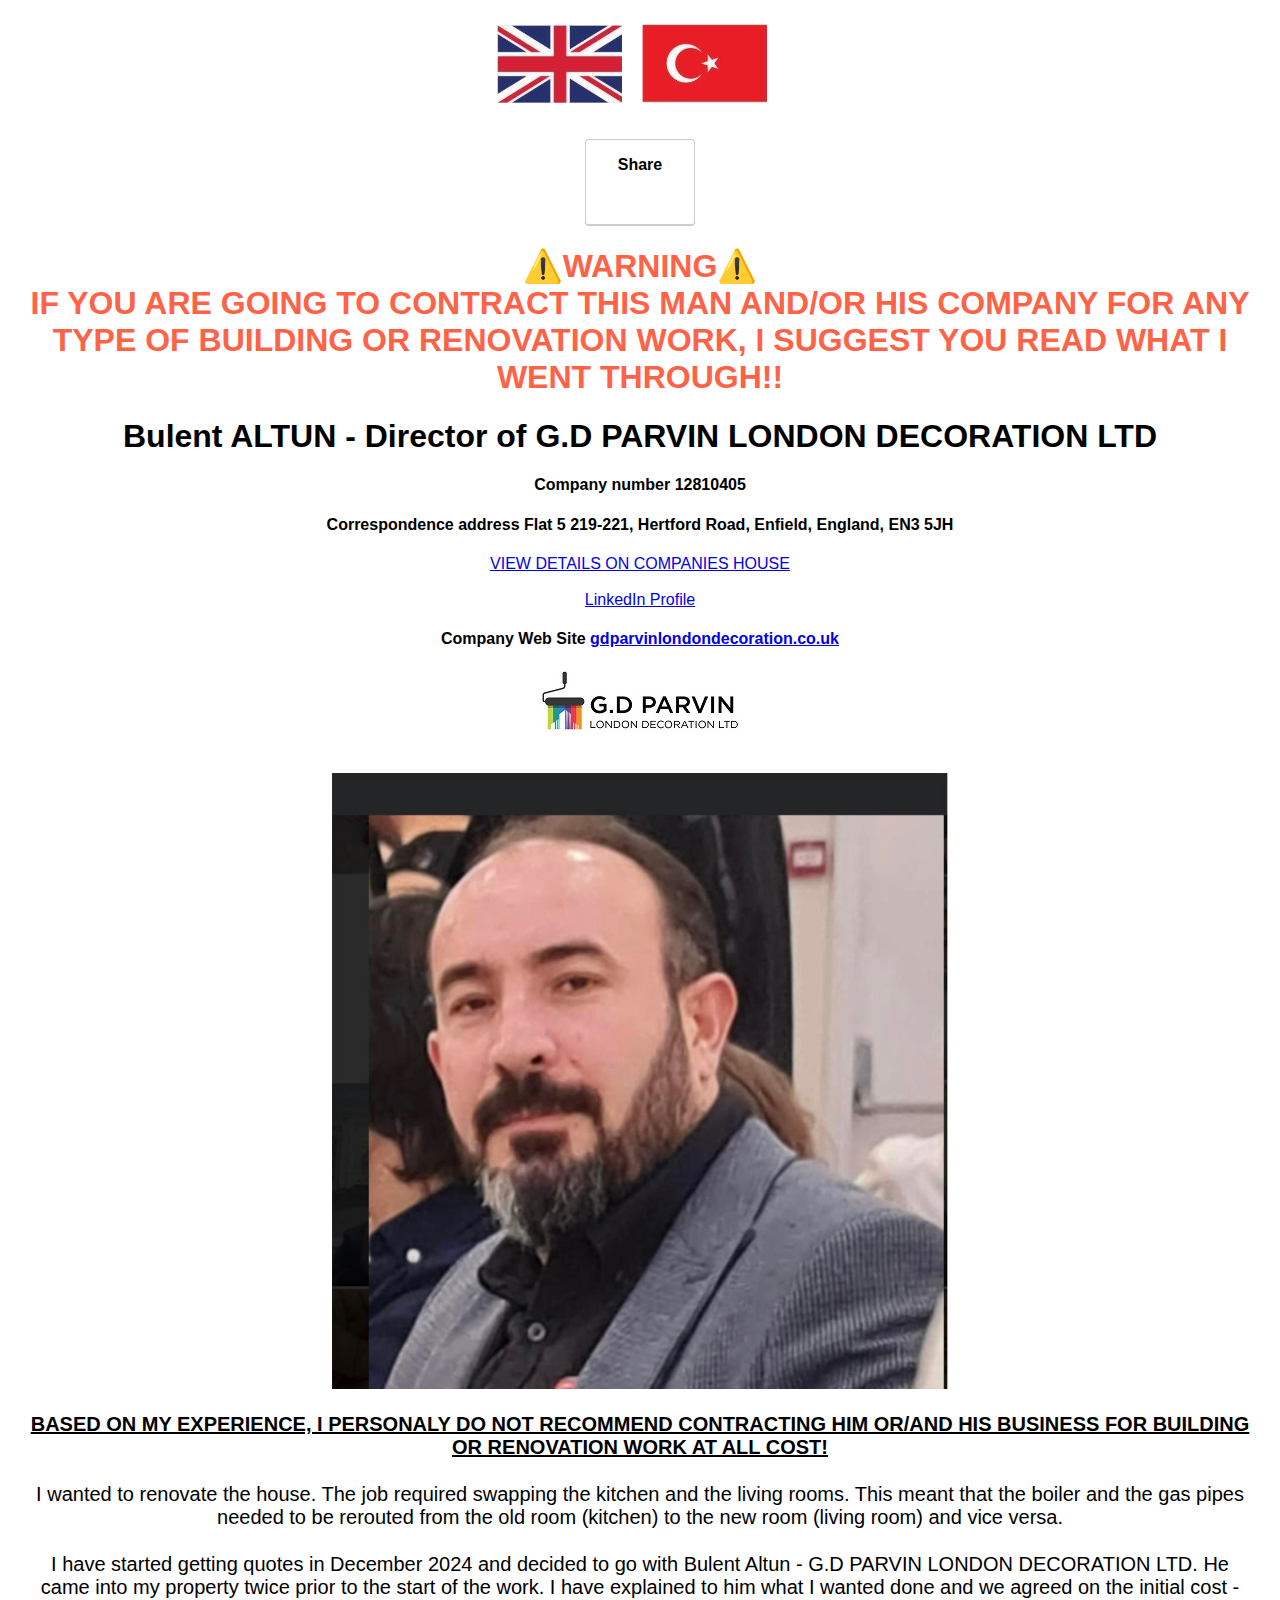
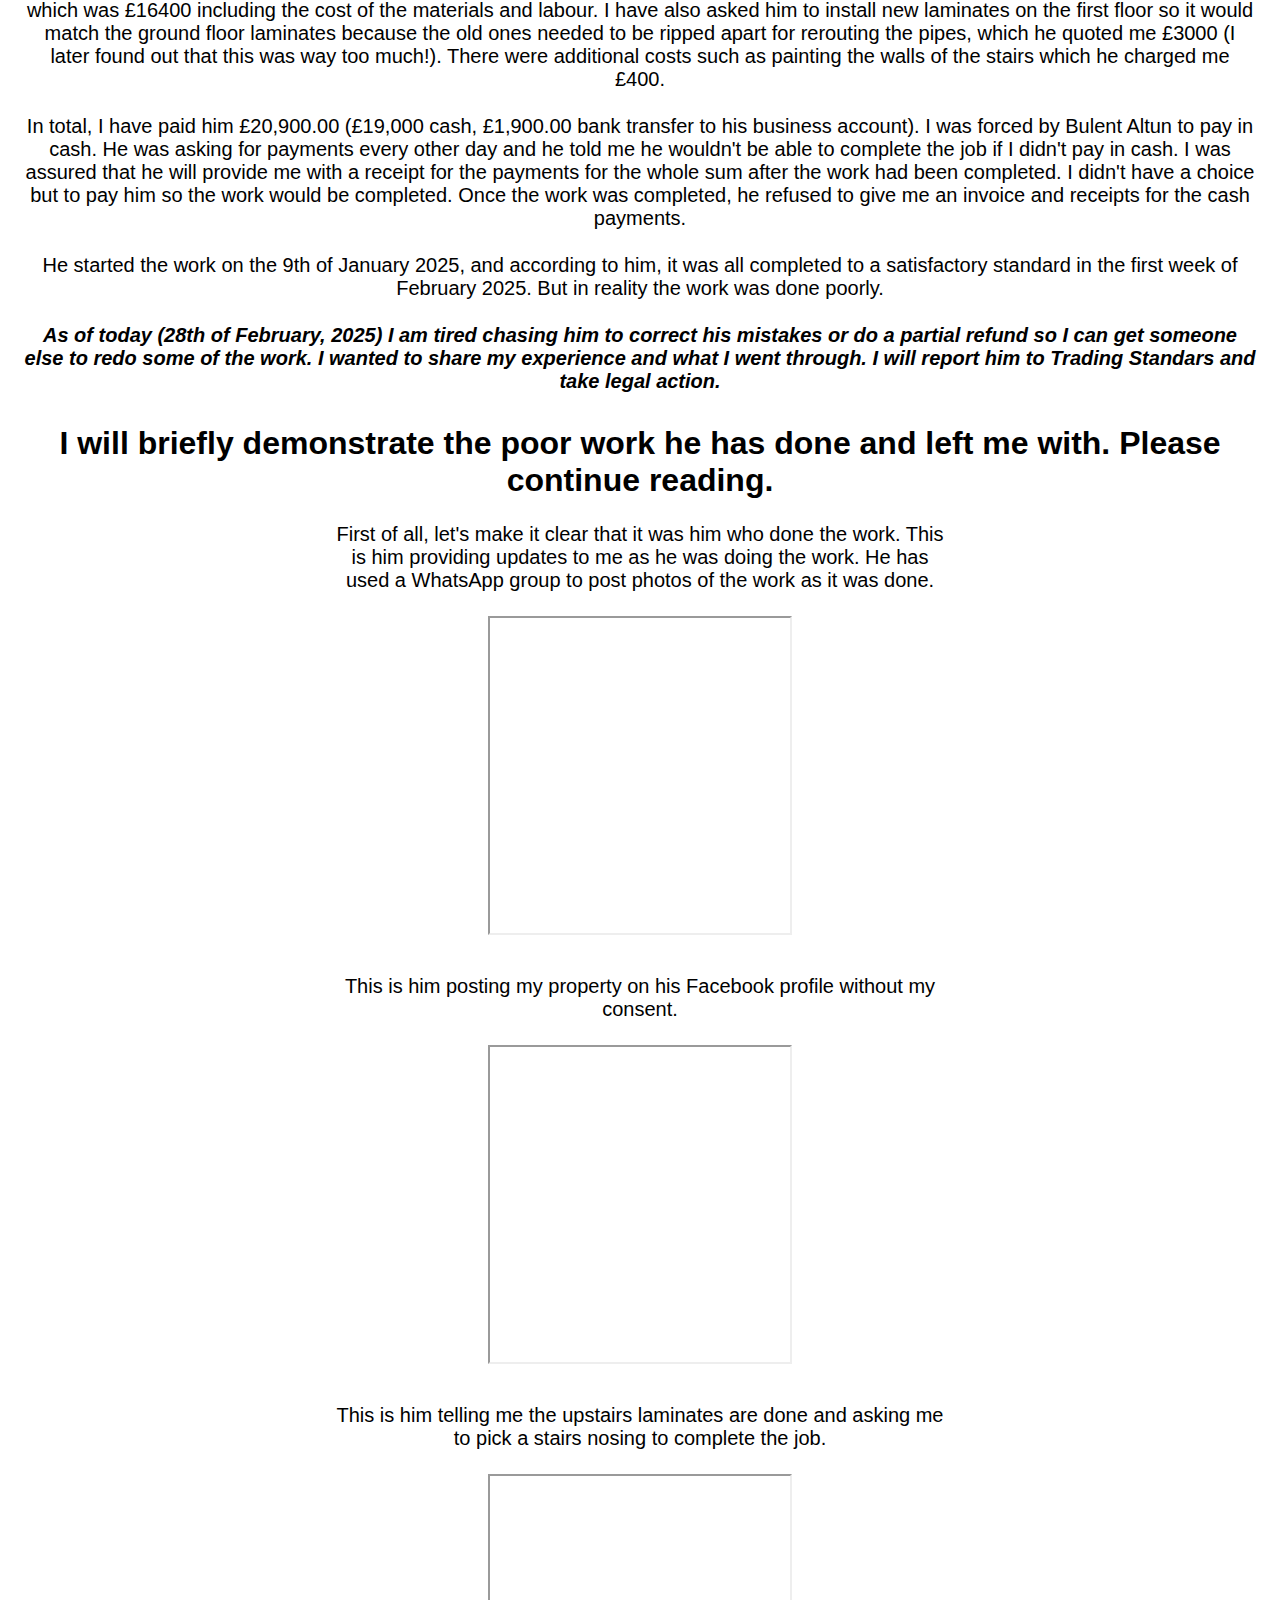
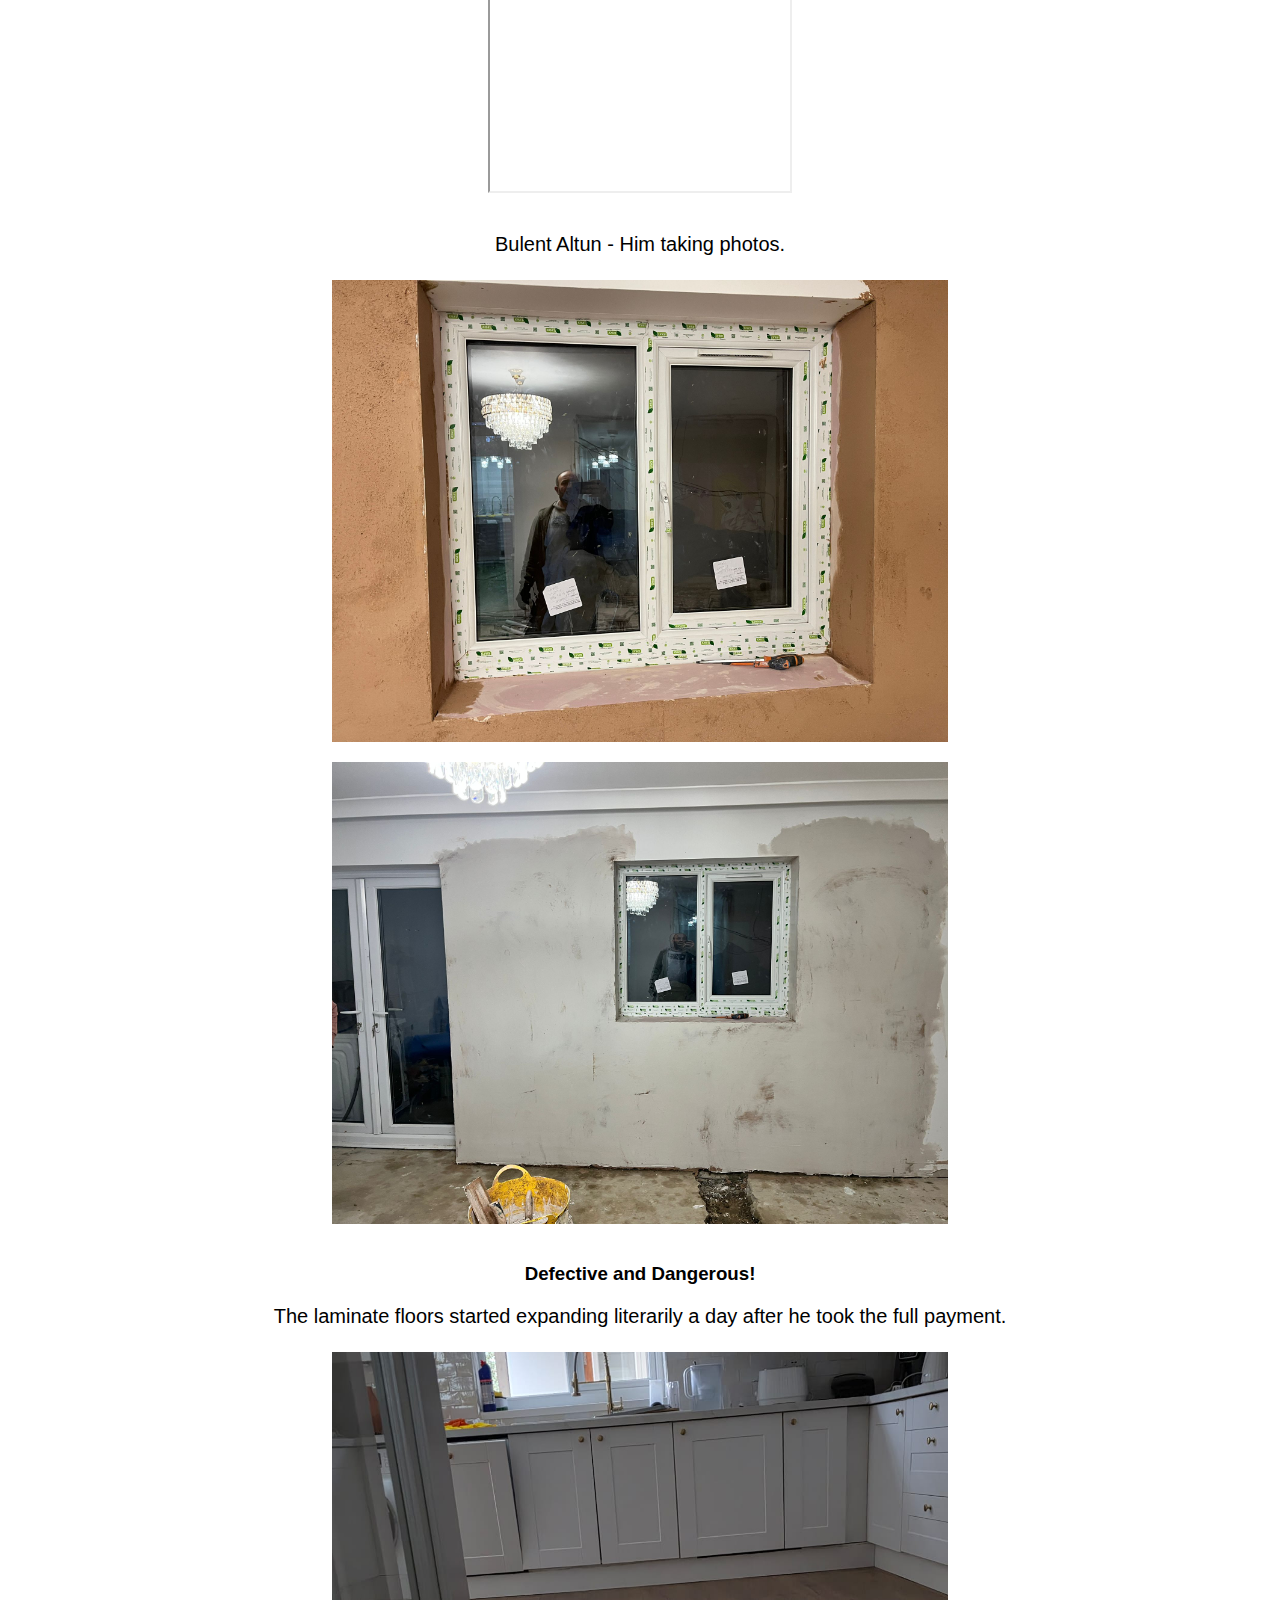
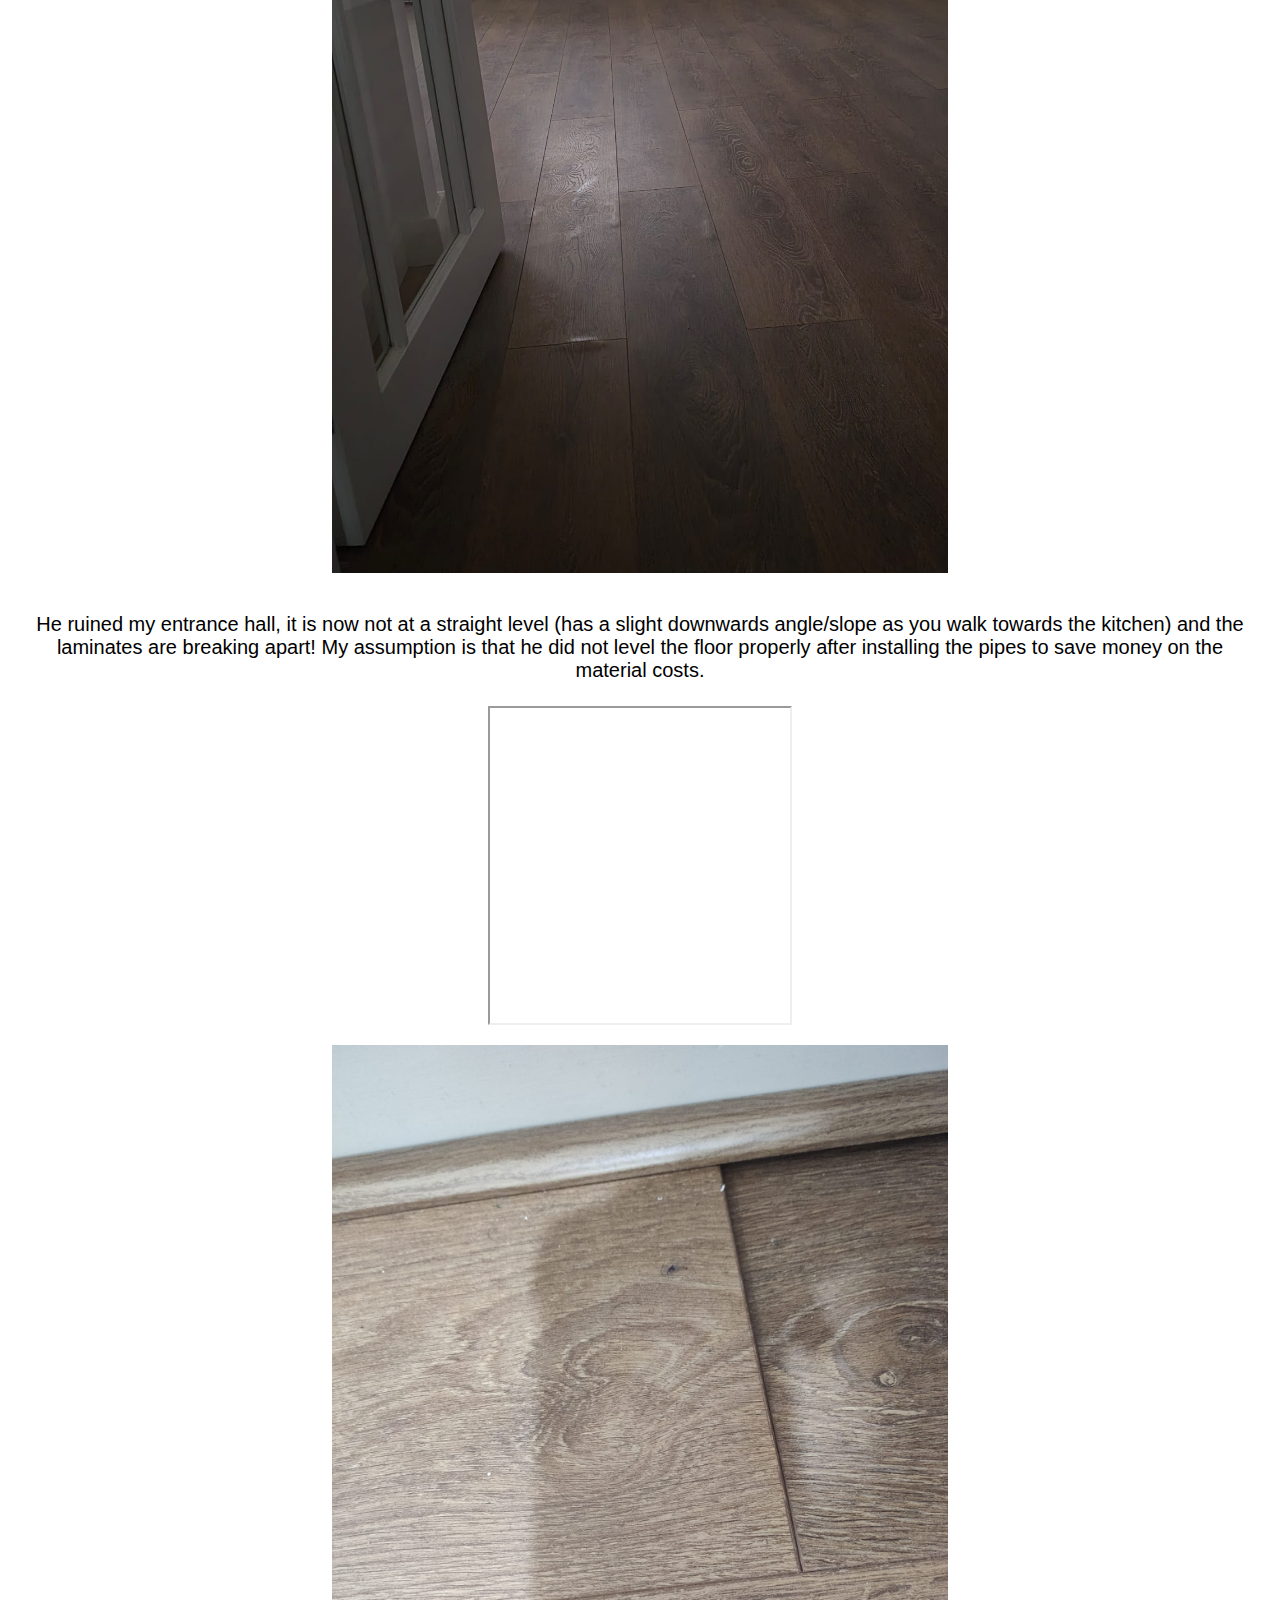
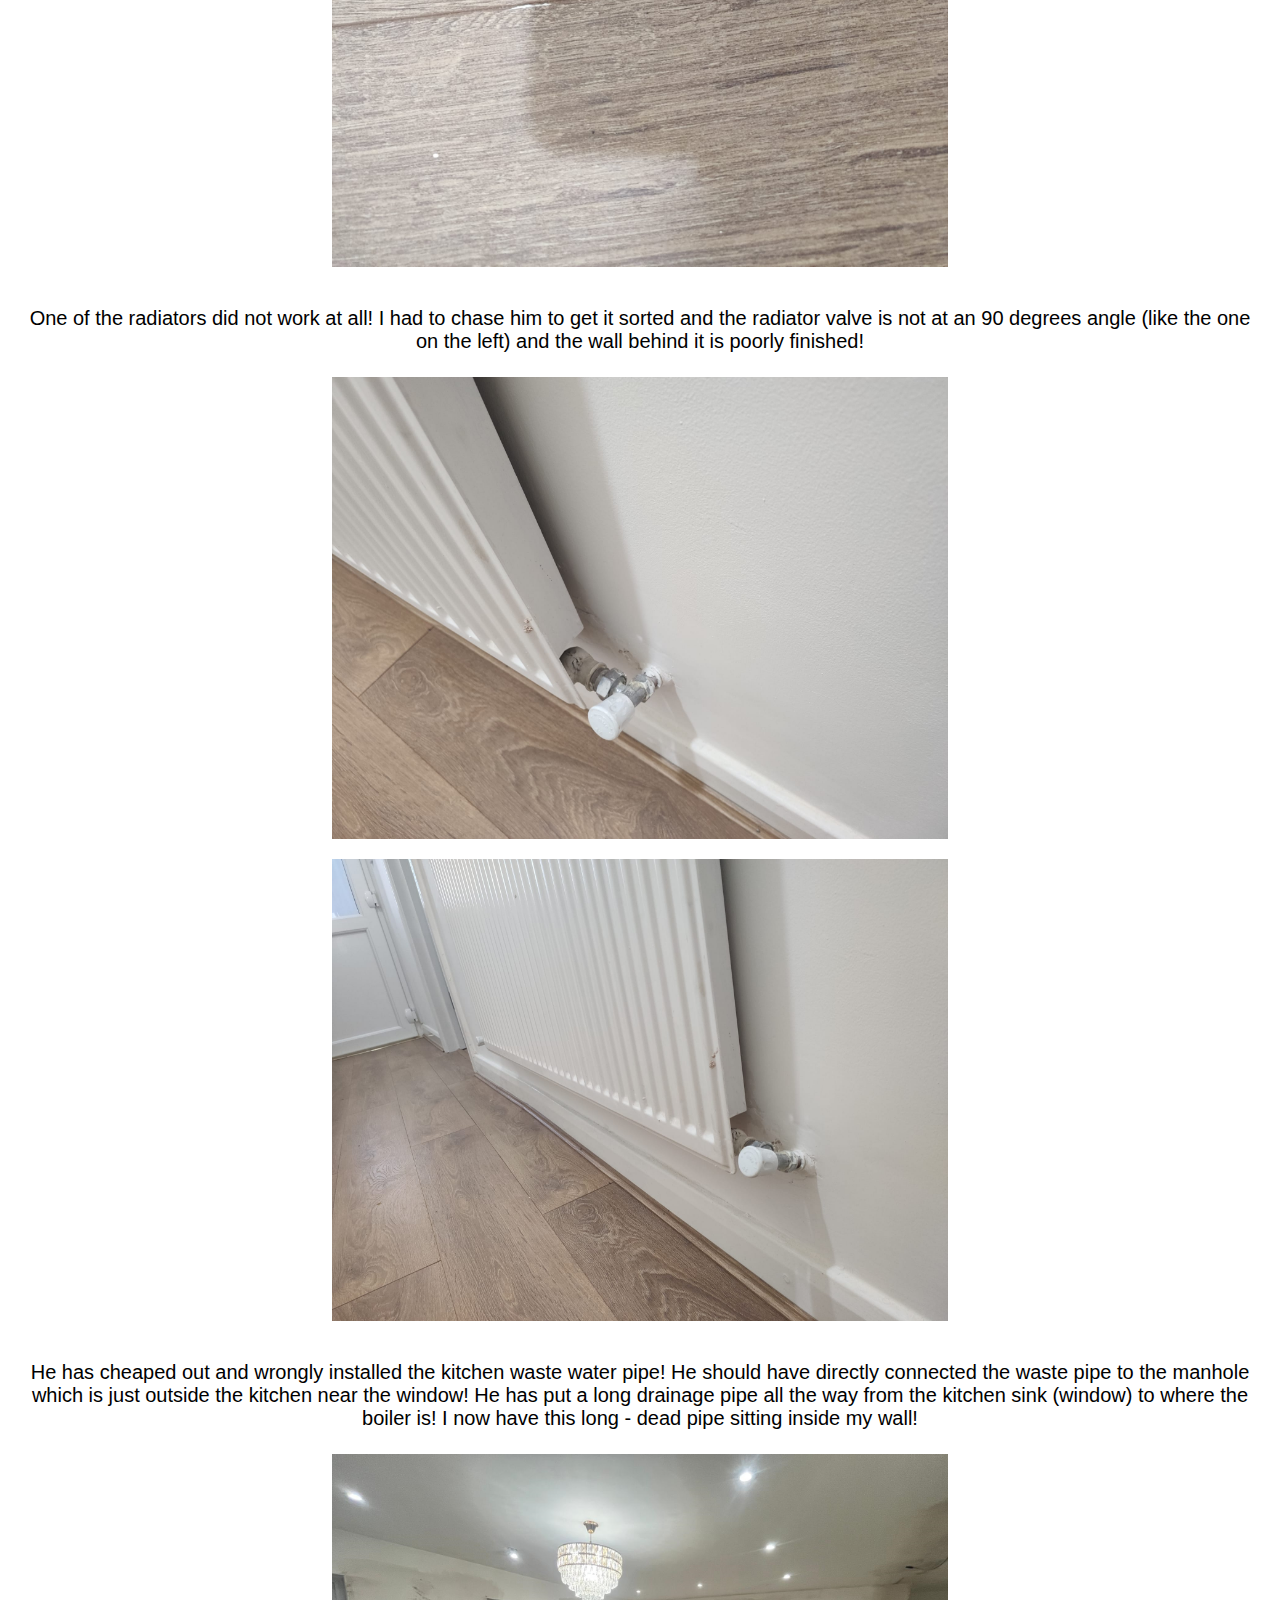
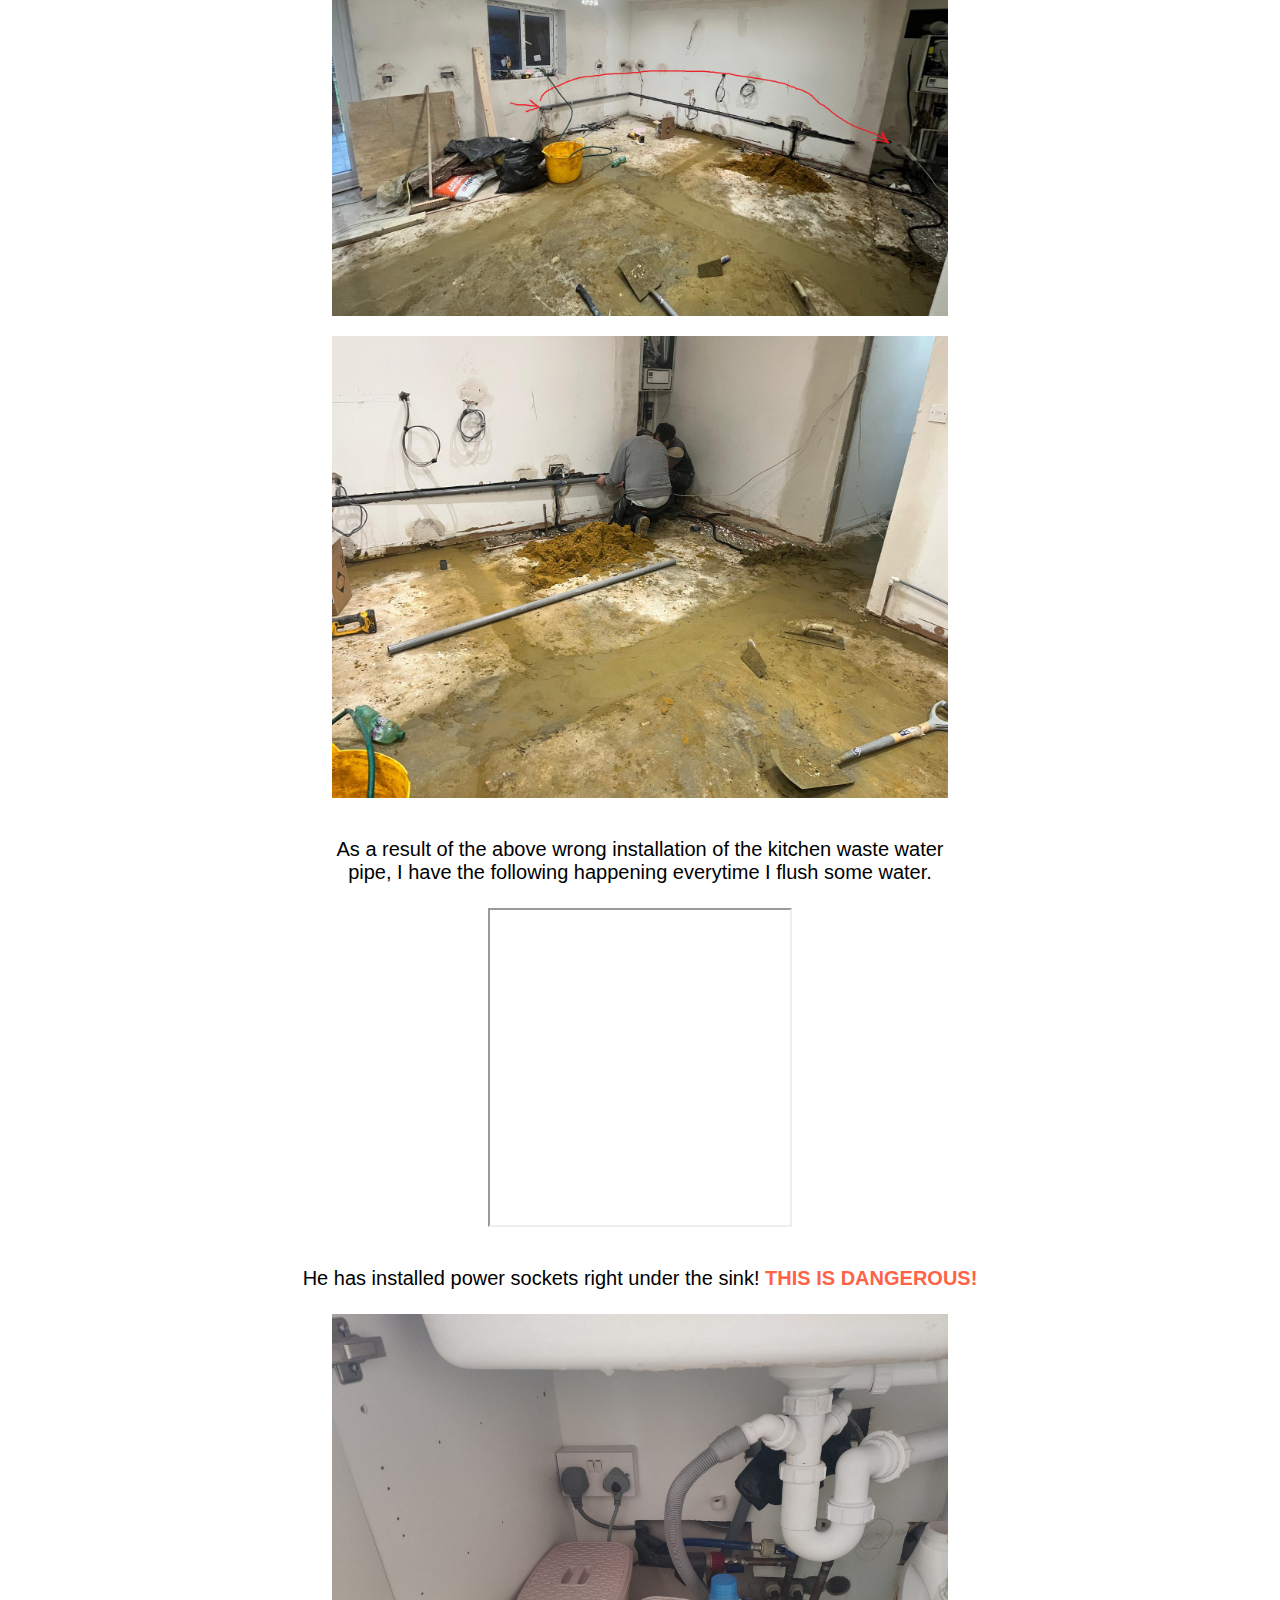
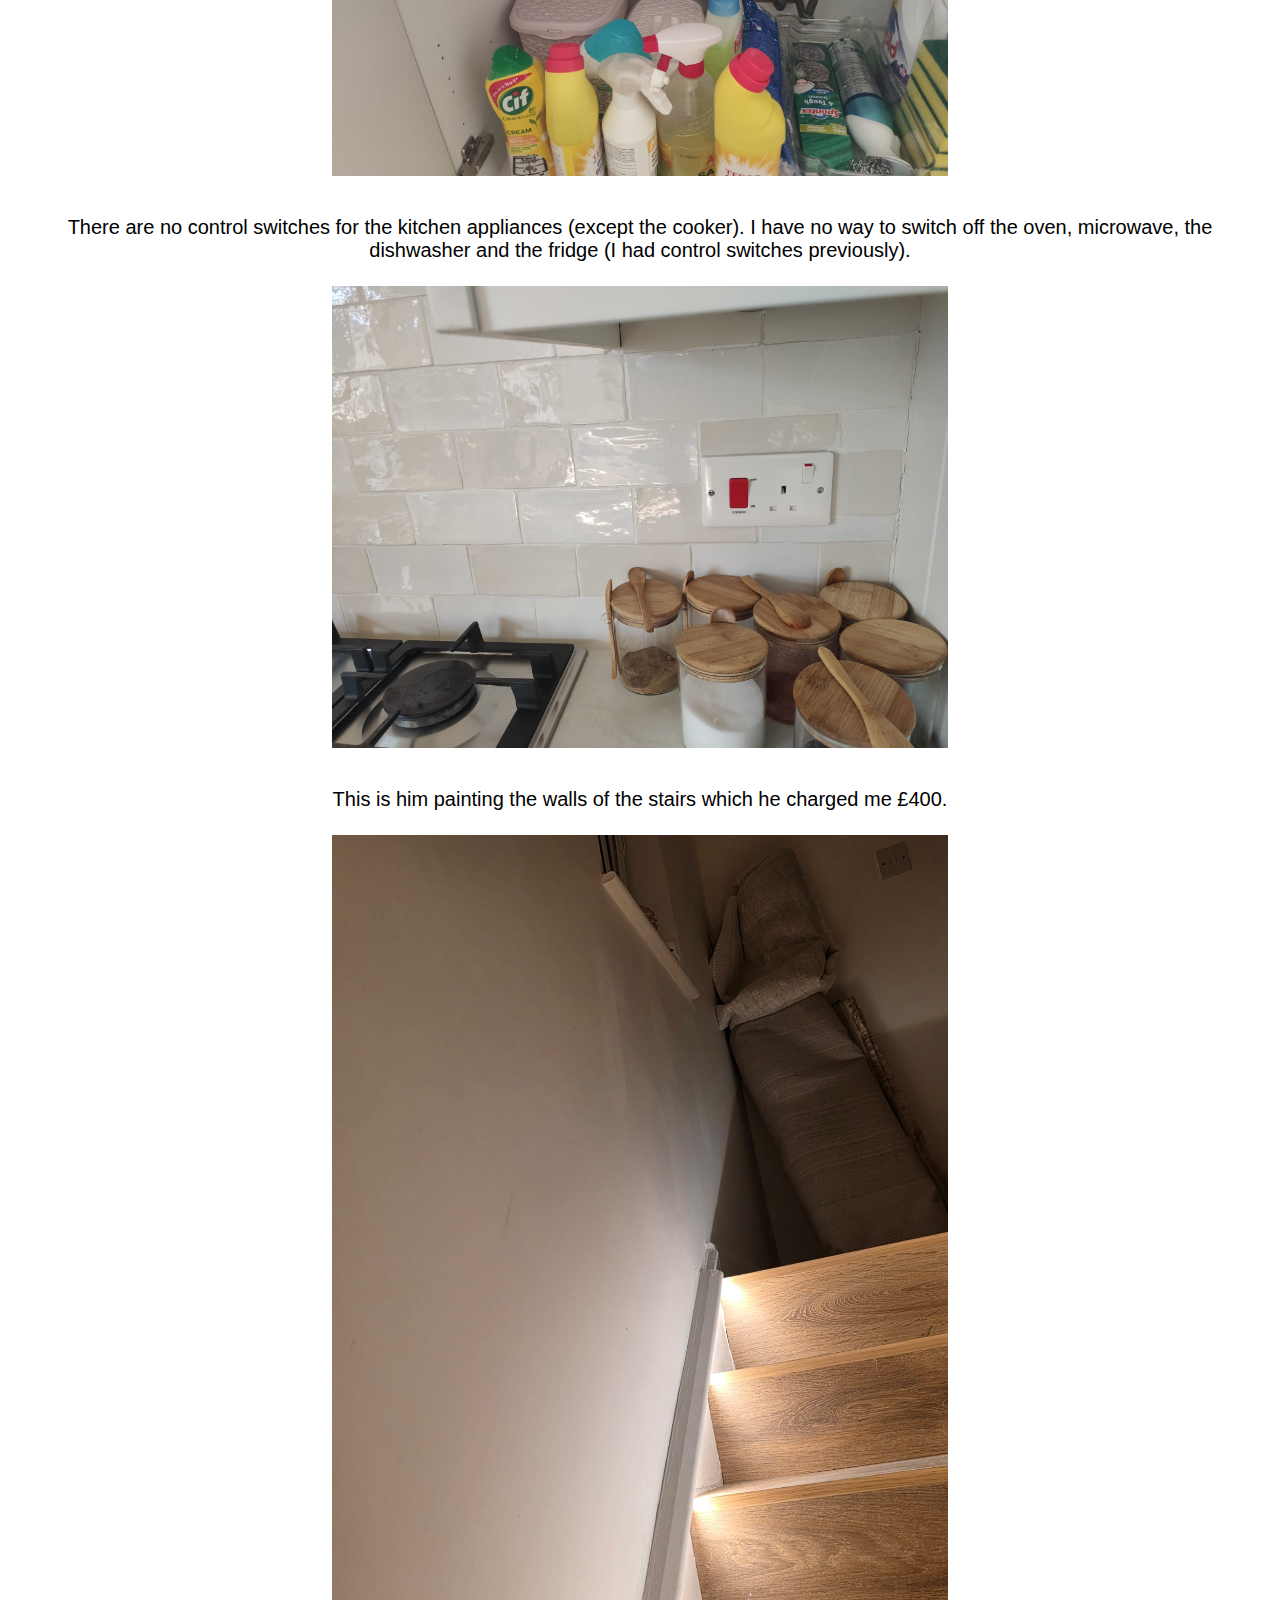
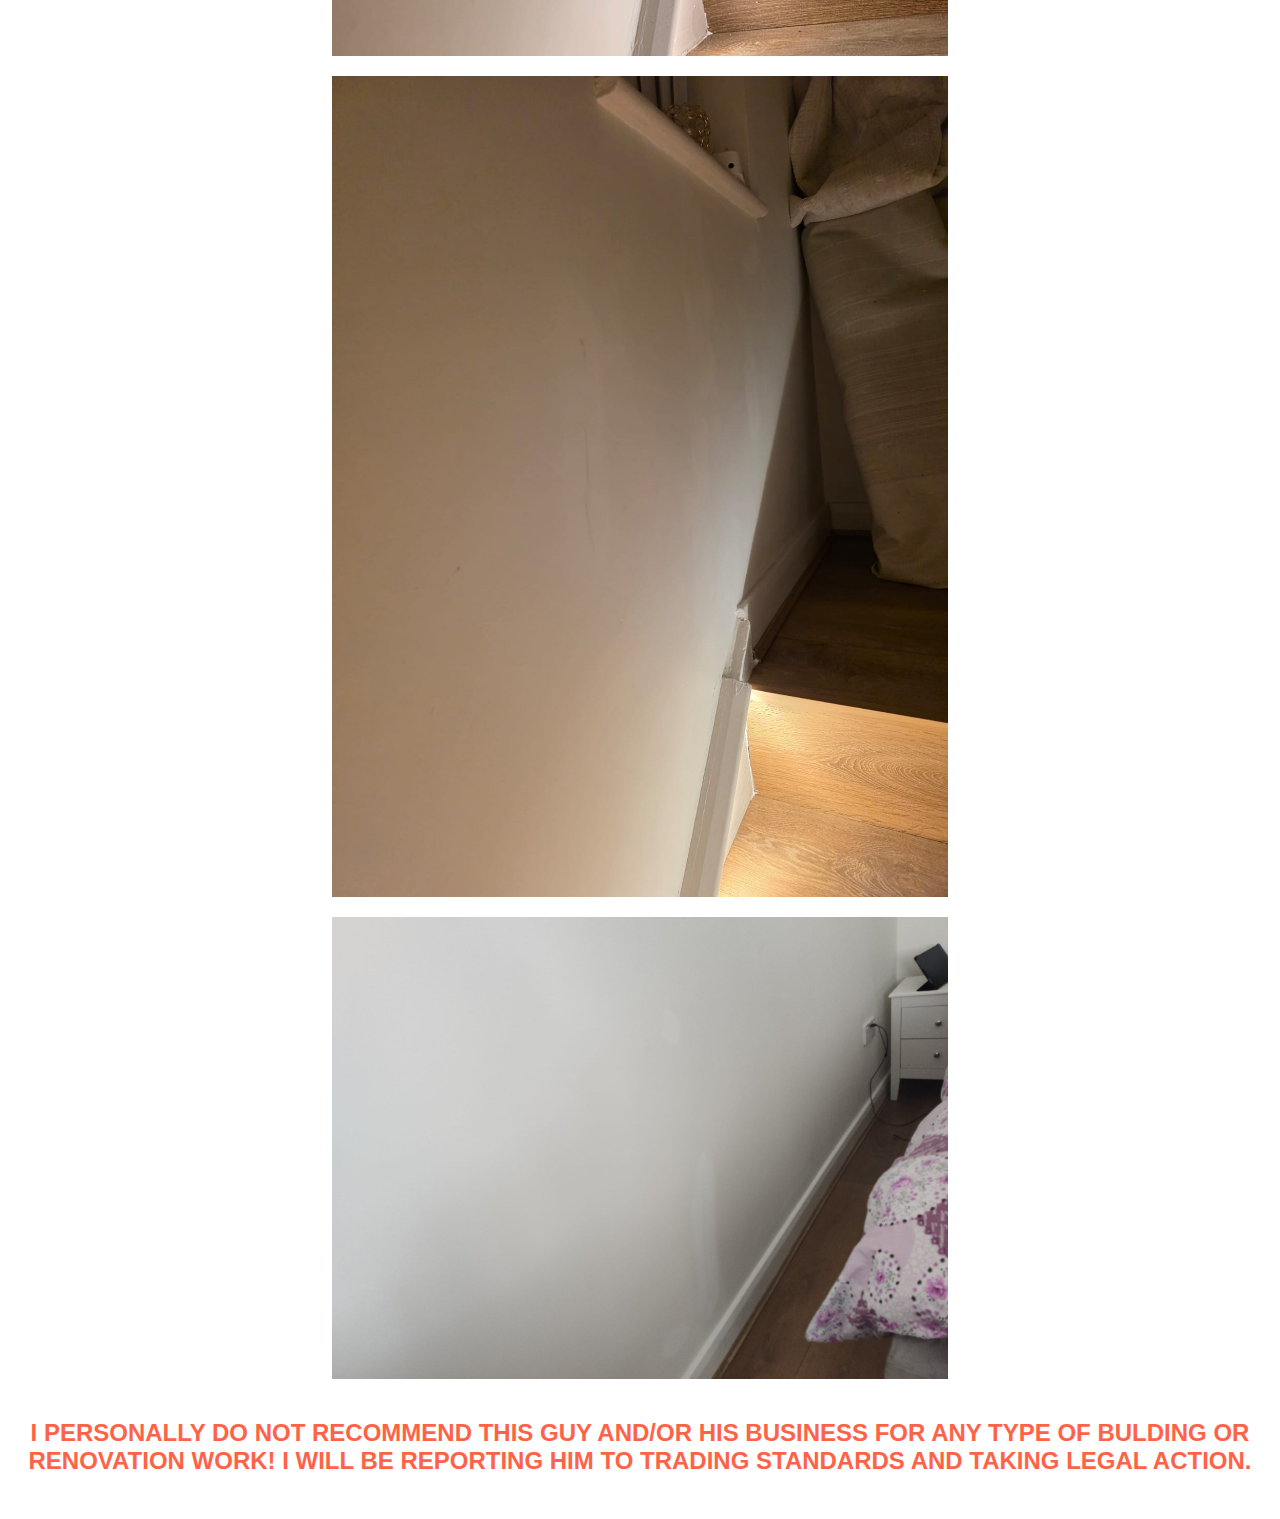
==== index.html @ 169b945a "''" ====
<!DOCTYPE html>
<html lang="en">
  <head>
    <meta charset="UTF-8">
    <meta name="viewport" content="width=device-width, initial-scale=1.0"/>
    <meta http-equiv="X-UA-Compatible" content="ie=edge">
    <title>Bulent ALTUN - G.D PARVIN LONDON DECORATION LTD - Ingiltere - London - United Kingdom</title>
    <link rel="stylesheet" href="/css/style.css">
    
    <!-- Favicons -->
    <link rel="apple-touch-icon" sizes="180x180" href="/apple-touch-icon.png">
    <link rel="icon" type="image/png" sizes="32x32" href="/favicon-32x32.png">
    <link rel="icon" type="image/png" sizes="16x16" href="/favicon-16x16.png">
    <link rel="manifest" href="/site.webmanifest">

    <!-- OG Tags -->
    <meta property="og:title" content="Bülent Altun - Director of GD PARVIN LONDON DECORATION" />
    <meta property="og:image" content="http://www.bulentaltun.com/images/og-image.jpg" />
    <meta property="og:description" content="This company is NOT recommended. Please read to find out about my experience working with Bülent Altun for a house renovation project!" />
    <meta property="og:type" content="website" />
    <meta property="og:url" content="https://www.bulentaltun.com" />

  </head>
  <body>
    <main>
        <div id="flags">
            <div>
                <a href="/index.html"><img src="/images/flag-en.jpg" alt="English"></a>
                <a href="/tr.html"><img src="/images/flag-tr.jpg" alt="Turkish"></a>
            </div>
        </div>

        <!-- AddToAny BEGIN -->
        <div class="share-btns">
            <div>
                <span>Share</span>
                <div class="a2a_kit a2a_kit_size_32 a2a_default_style">
                    <a class="a2a_button_whatsapp"></a>
                    <a class="a2a_button_facebook"></a>
                </div>
            </div>
        </div>
        <script defer src="https://static.addtoany.com/menu/page.js"></script>
        <!-- AddToAny END -->

        <h1 style="color: tomato">⚠️WARNING⚠️ <br>IF YOU ARE GOING TO CONTRACT THIS MAN AND/OR HIS COMPANY FOR ANY TYPE OF BUILDING OR RENOVATION WORK, I SUGGEST YOU READ WHAT I WENT THROUGH!!</h1>
        <h1>Bulent ALTUN - Director of G.D PARVIN LONDON DECORATION LTD</h1>
        <h4>Company number 12810405</h4>
        <h4>Correspondence address Flat 5 219-221, Hertford Road, Enfield, England, EN3 5JH</h4>

        <a href="https://find-and-update.company-information.service.gov.uk/company/12810405/officers" target="_blank">VIEW DETAILS ON COMPANIES HOUSE</a>

        <br><br>
        <a href="https://www.linkedin.com/in/bulent-altun-68386b294/" target="_blank">LinkedIn Profile</a>

        <h4>Company Web Site <a href="gdparvinlondondecoration.co.uk" target="_blank">gdparvinlondondecoration.co.uk</a></h4>
        <div>
            <img src="/images/company-logo.jpeg" alt="GD Parvin London Decoration">
        </div>

        <br><br>
        <img class="width-100" src="/images/bulent_altun.jpg" alt="Bulent Altun">
        

        <p><strong><u>BASED ON MY EXPERIENCE, I PERSONALY DO NOT RECOMMEND CONTRACTING HIM OR/AND HIS BUSINESS FOR BUILDING OR RENOVATION WORK AT ALL COST!</u></strong></p>

        <p>I wanted to renovate the house. The job required swapping the kitchen and the living rooms. This meant that the boiler and the gas pipes needed to be rerouted from the old room (kitchen) to the new room (living room) and vice versa.</p>

        <p>I have started getting quotes in December 2024 and decided to go with Bulent Altun - G.D PARVIN LONDON DECORATION LTD. He came into my property twice prior to the start of the work. I have explained to him what I wanted done and we agreed on the initial cost - which was £16400 including the cost of the materials and labour. I have also asked him to install new laminates on the first floor so it would match the ground floor laminates because the old ones needed to be ripped apart for rerouting the pipes, which he quoted me £3000 (I later found out that this was way too much!). There were additional costs such as painting the walls of the stairs which he charged me £400. </p>

        <p>In total, I have paid him £20,900.00 (£19,000 cash, £1,900.00 bank transfer to his business account). I was forced by Bulent Altun to pay in cash. He was asking for payments every other day and he told me he wouldn't be able to complete the job if I didn't pay in cash. I was assured that he will provide me with a receipt for the payments for the whole sum after the work had been completed. I didn't have a choice but to pay him so the work would be completed. Once the work was completed, he refused to give me an invoice and receipts for the cash payments.</p>
        
        <p>He started the work on the 9th of January 2025, and according to him, it was all completed to a satisfactory standard in the first week of February 2025. But in reality the work was done poorly.</p>

        <p>
            <i>
                <strong>As of today (28th of February, 2025) I am tired chasing him to correct his mistakes or do a partial refund so I can get someone else to redo some of the work. I wanted to share my experience and what I went through. I will report him to Trading Standars and take legal action.</strong>
            </i>
        </p>

        <p class="font-rem2"><strong>I will briefly demonstrate the poor work he has done and left me with. Please continue reading.</strong></p>

        <div class="videos">
            <p>First of all, let's make it clear that it was him who done the work. This is him providing updates to me as he was doing the work. He has used a WhatsApp group to post photos of the work as it was done.</p>
            <iframe class="mb-1rem" max-width="420" height="315" src="https://www.youtube.com/embed/LAhnoadVYyo"></iframe> <!-- Whatsapp group posting progress updates-->

            <p>This is him posting my property on his Facebook profile without my consent.</p>
            <iframe class="mb-1rem" max-width="420" height="315" src="https://www.youtube.com/embed/_lQw7D4I1q4"></iframe> <!-- Facebook profile showing work done-->

            <p>This is him telling me the upstairs laminates are done and asking me to pick a stairs nosing to complete the job.</p>
            <iframe class="mb-1rem" max-width="420" height="315" src="https://www.youtube.com/embed/guQBYJSMKxo"></iframe> <!-- Upstairs laminates-->
        </div>

        <div>
            <p>Bulent Altun - Him taking photos.</p>
            <img class="width-100 mb-1rem" src="/images//bulent-altun-reflection-1.jpg" alt="Bulent Altun 1">
            <img class="width-100 mb-1rem" src="/images/bulent-altun-reflection-2.jpg" alt="Bulent Altun 2">

            <h3>Defective and Dangerous!</h3>
            <p>The laminate floors started expanding literarily a day after he took the full payment.</p>
            <img class="width-100 mb-1rem" src="/images/laminates-expansion.jpg" alt="Laminates expanding">

            <p>He ruined my entrance hall, it is now not at a straight level (has a slight downwards angle/slope as you walk towards the kitchen) and the laminates are breaking apart! My assumption is that he did not level the floor properly after installing the pipes to save money on the material costs.</p>
            <div class="videos mb-1rem">
                <iframe max-width="420" height="315" src="https://www.youtube.com/embed/X7ErN5xhMMs"></iframe> <!-- Laminate floors issue-->
            </div>
            <img class="width-100 mb-1rem" src="/images//laminate-floor-cracking.jpg" alt="Laminates cracking">

            <p>One of the radiators did not work at all! I had to chase him to get it sorted and the radiator valve is not at an 90 degrees angle (like the one on the left) and the wall behind it is poorly finished!</p>
            <img class="width-100 mb-1rem" src="/images/radiator-1.jpg" alt="Poor radiator installation 1">
            <img class="width-100 mb-1rem" src="/images/radiator-2.jpg" alt="Poor radiator installation 2">

            <p>He has cheaped out and wrongly installed the kitchen waste water pipe! He should have directly connected the waste pipe to the manhole which is just outside the kitchen near the window! He has put a long drainage pipe all the way from the kitchen sink (window) to where the boiler is! I now have this long - dead pipe sitting inside my wall!</p>
            <img class="width-100 mb-1rem" src="/images/kitchen-sink-pipe-1.jpg" alt="Poor kitchen sink drainage pipe installation 1">
            <img class="width-100 mb-1rem" src="/images/kitchen-sink-pipe-2.jpg" alt="Poor kitchen sink drainage pipe installation 2">

            <div class="videos">
                <p>As a result of the above wrong installation of the kitchen waste water pipe, I have the following happening everytime I flush some water.</p>
                <iframe max-width="420" height="315" src="https://www.youtube.com/embed/PfugCArp7Tw"></iframe> <!-- Sink -->
            </div>

            <p>He has installed power sockets right under the sink! <span style="color: tomato;"><strong>THIS IS DANGEROUS!</strong></span></p>
            <img class="width-100 mb-1rem" src="/images/power-socket-under-sink.jpg" alt="Dangerous power sockets under the sink">

            <p>There are no control switches for the kitchen appliances (except the cooker). I have no way to switch off the oven, microwave, the dishwasher and the fridge (I had control switches previously).</p>
            <img class="width-100 mb-1rem" src="/images/no-control-switch-for-the-appliances.jpg" alt="No control switch in the kitchen for the appliances">

            <p>This is him painting the walls of the stairs which he charged me £400.</p>
            <img class="width-100 mb-1rem" src="/images/stairs-walls-defected-paint-1.jpg" alt="Stairs poor wall paint 1">
            <img class="width-100 mb-1rem" src="/images/stairs-walls-defected-paint-2.jpg" alt="Stairs poor wall paint 2">
            <img class="width-100 mb-1rem" src="/images/bedroom-wall-paint.jpg" alt="Bedroom wall paint which was damaged by him when moving the furnitures around for installing new floow laminates">

            <h2 style="color: tomato">
                <strong>I PERSONALLY DO NOT RECOMMEND THIS GUY AND/OR HIS BUSINESS FOR ANY TYPE OF BULDING OR RENOVATION WORK! I WILL BE REPORTING HIM TO TRADING STANDARDS AND TAKING LEGAL ACTION.</strong>
            </h2>
        </div>
    </main>
    <!-- <script src="index.js"></script> -->
  </body>
</html>
---- css/style.css ----
.width-100 {
    max-width: 100%;
}
.font-rem2 {
    font-size: 2rem;
}
.mb-1rem {
    margin-bottom: 1rem;
}

body {
    font-family: Arial, Helvetica, sans-serif;
}
#flags {
    display: flex;
    justify-content: center;
    align-items: center;
}
#flags img {
    margin-right: 1rem;
    max-width: 50px;
}
.share-btns {
    margin-top: 2rem;
    display: flex;
    justify-content: center;
}
.share-btns > div {
    padding: 1rem 2rem;
    border: 1px solid #cccccc;
    border-radius: 4px;
    border-bottom: 2px solid #cccccc;
}
.share-btns span {
    display: inline-block;
    margin-bottom: 1rem;
    font-weight: bold;
}
.share-btns a:first-child {
    margin-right: 1rem;
}
main {
    text-align: center;
    padding: 1rem;
    max-width: 100%;
}
p {
    margin-bottom: 1.5rem;
    font-size: 1.25rem;
    text-align: justify;
}
.videos {
    margin: 0 auto;
    max-width: 620px;
}
.videos iframe {
    margin-bottom: 1rem;
    max-width: 100%;
}

/* DESKTOP MEDIA QUERIES */
@media screen and (min-width: 1280px) {
    p {
        text-align: center;
    }
    img {
        max-width: 50%!important;
    }
}
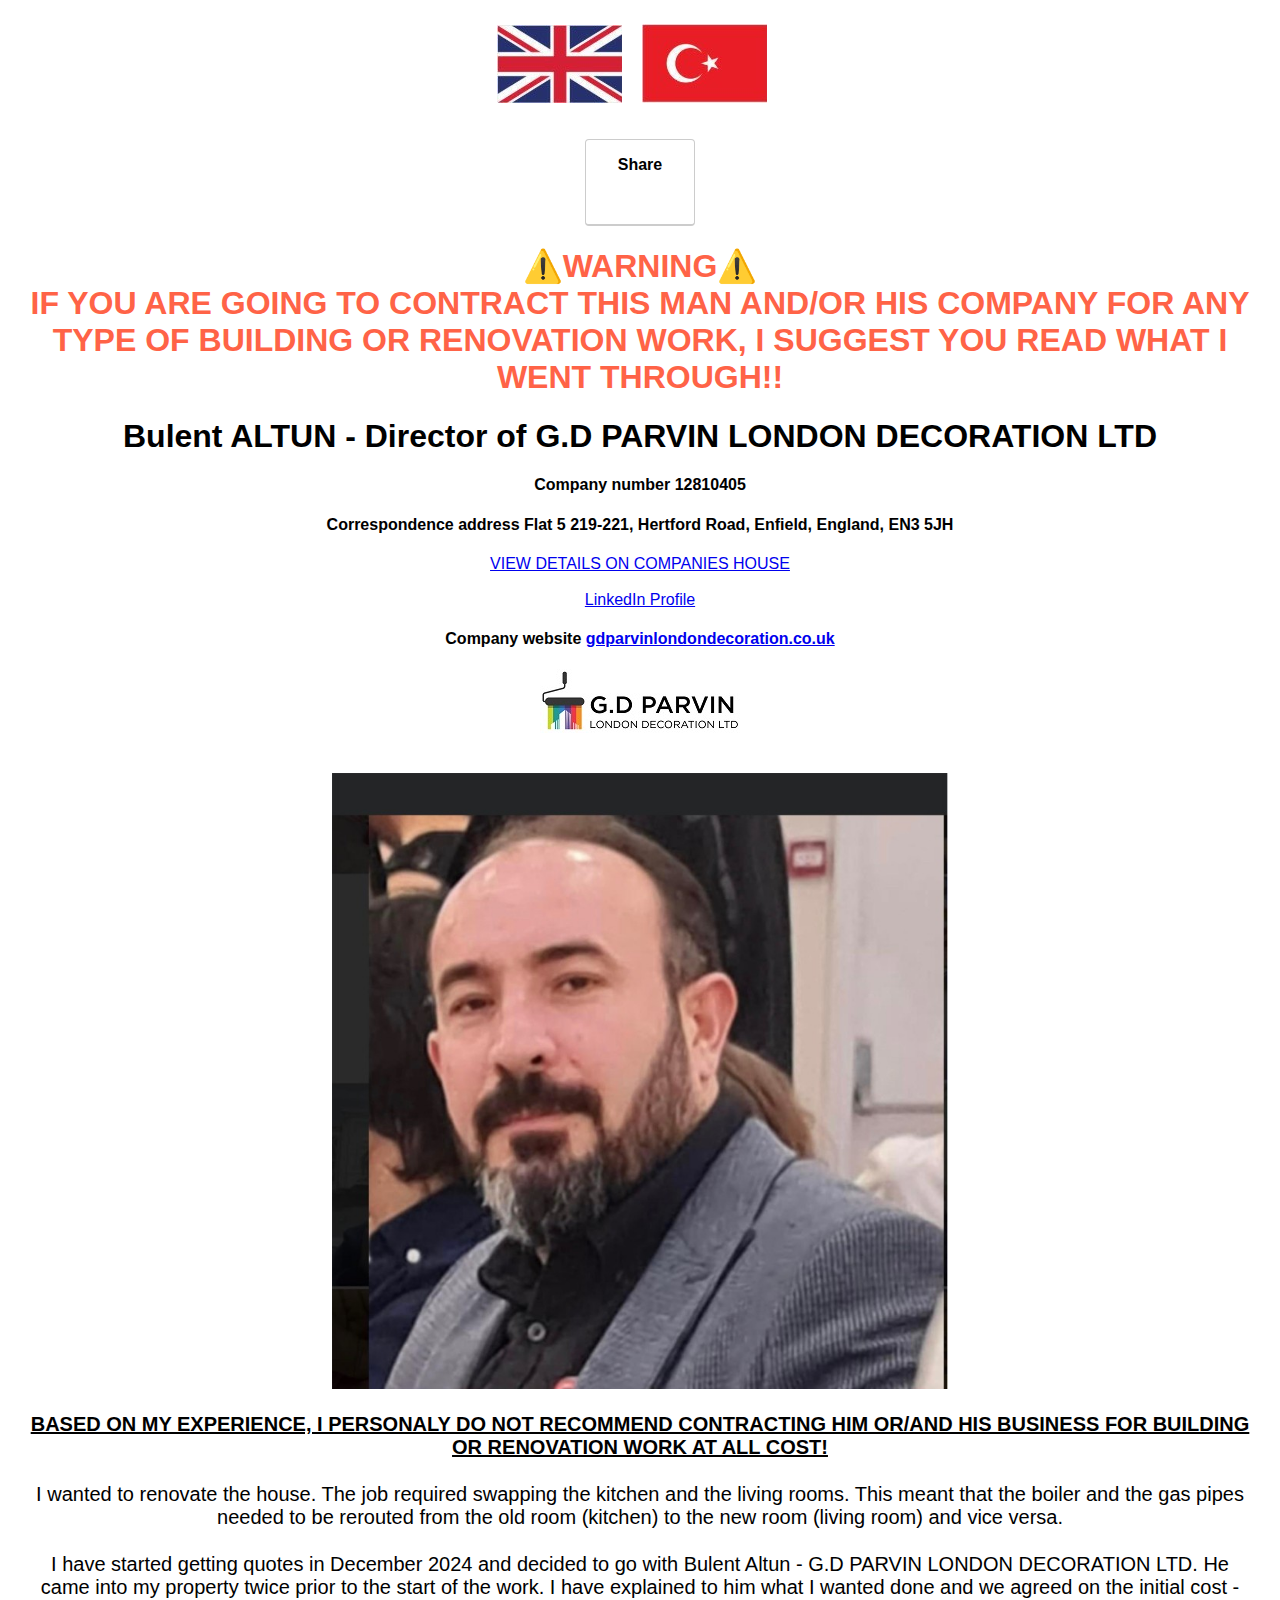
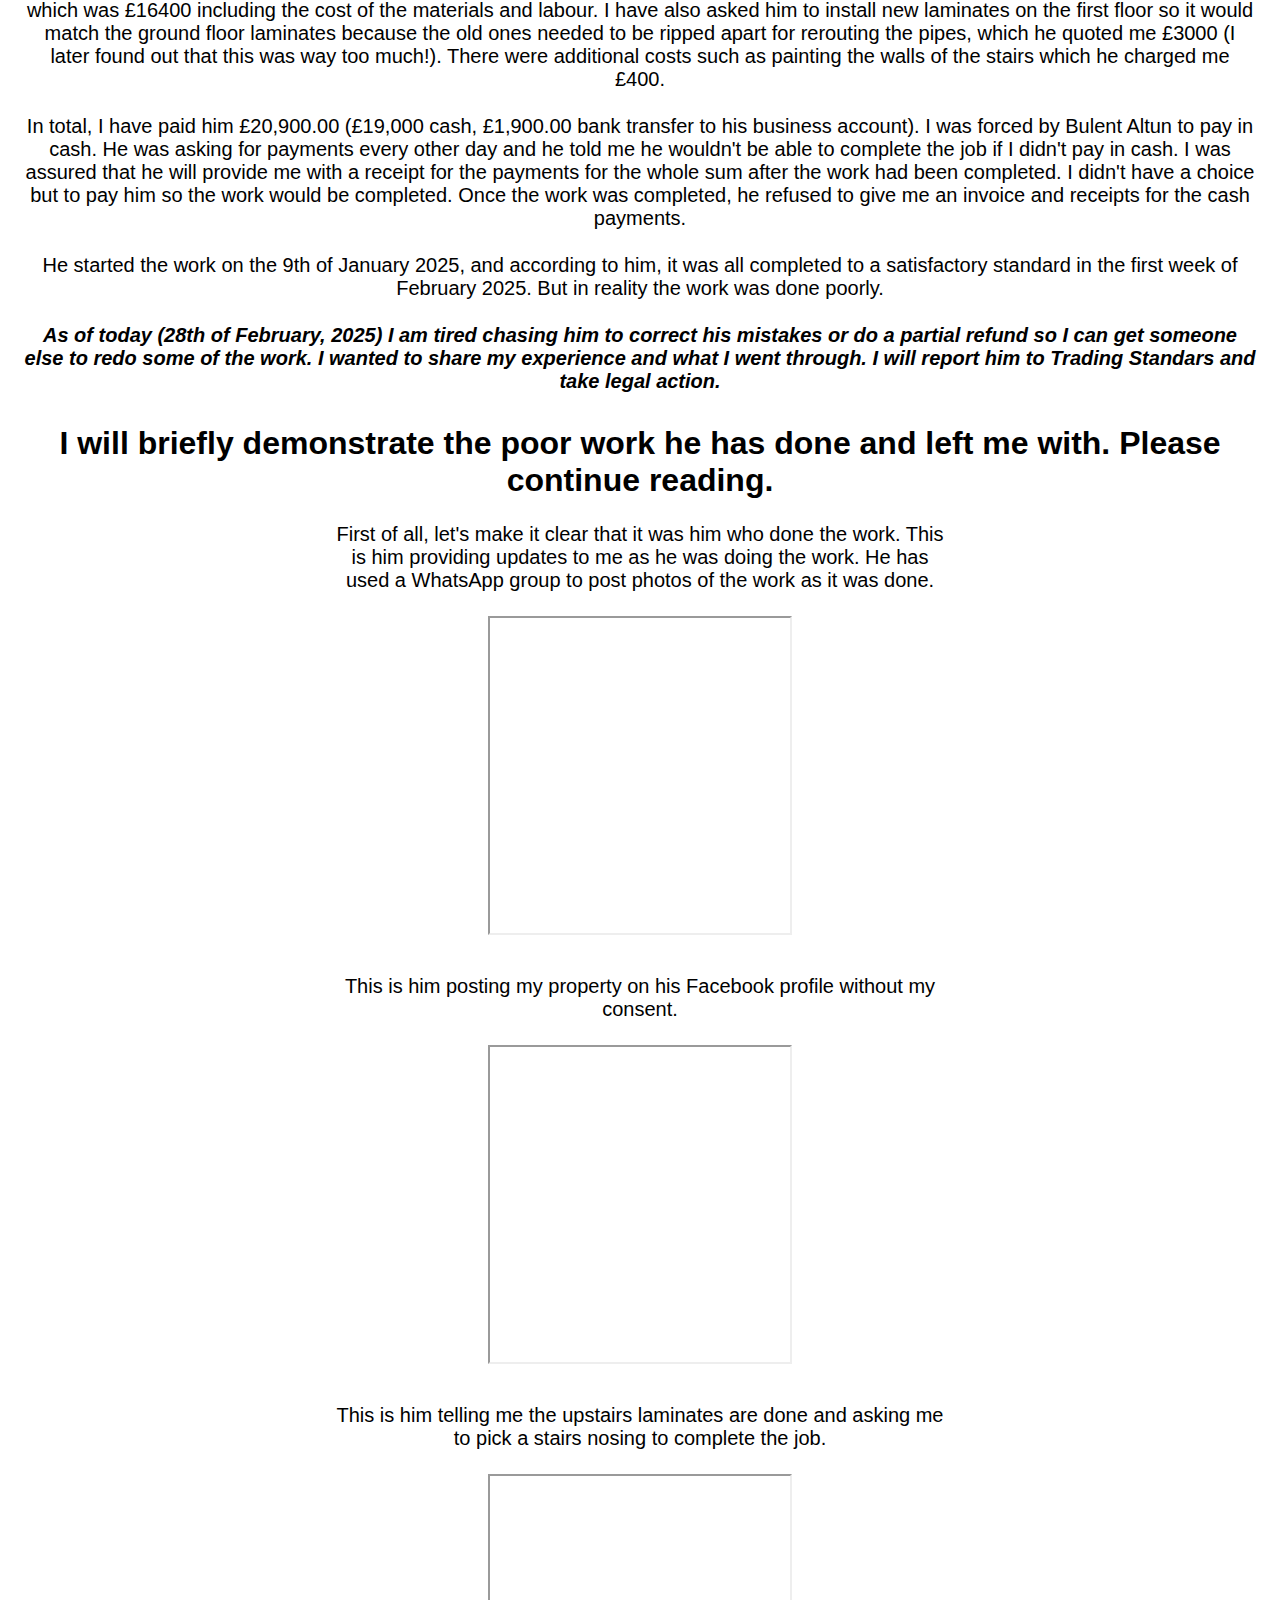
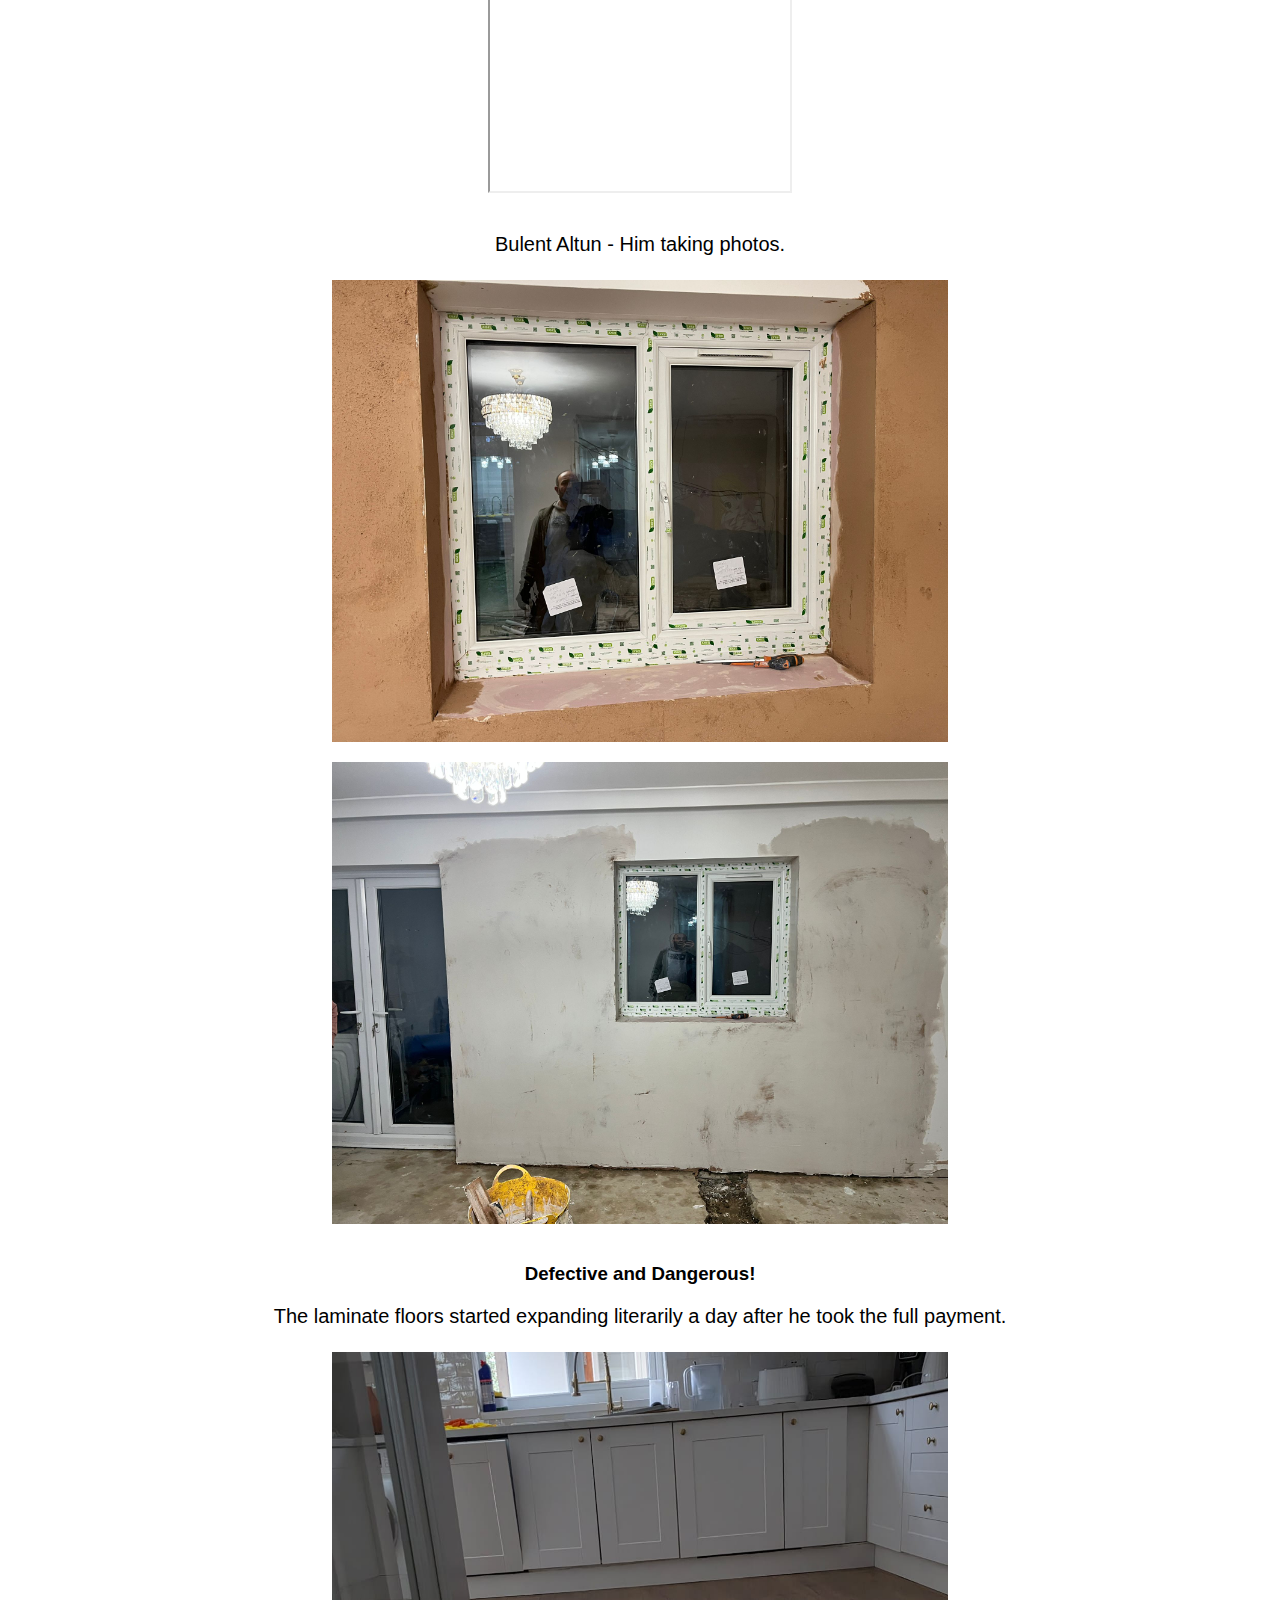
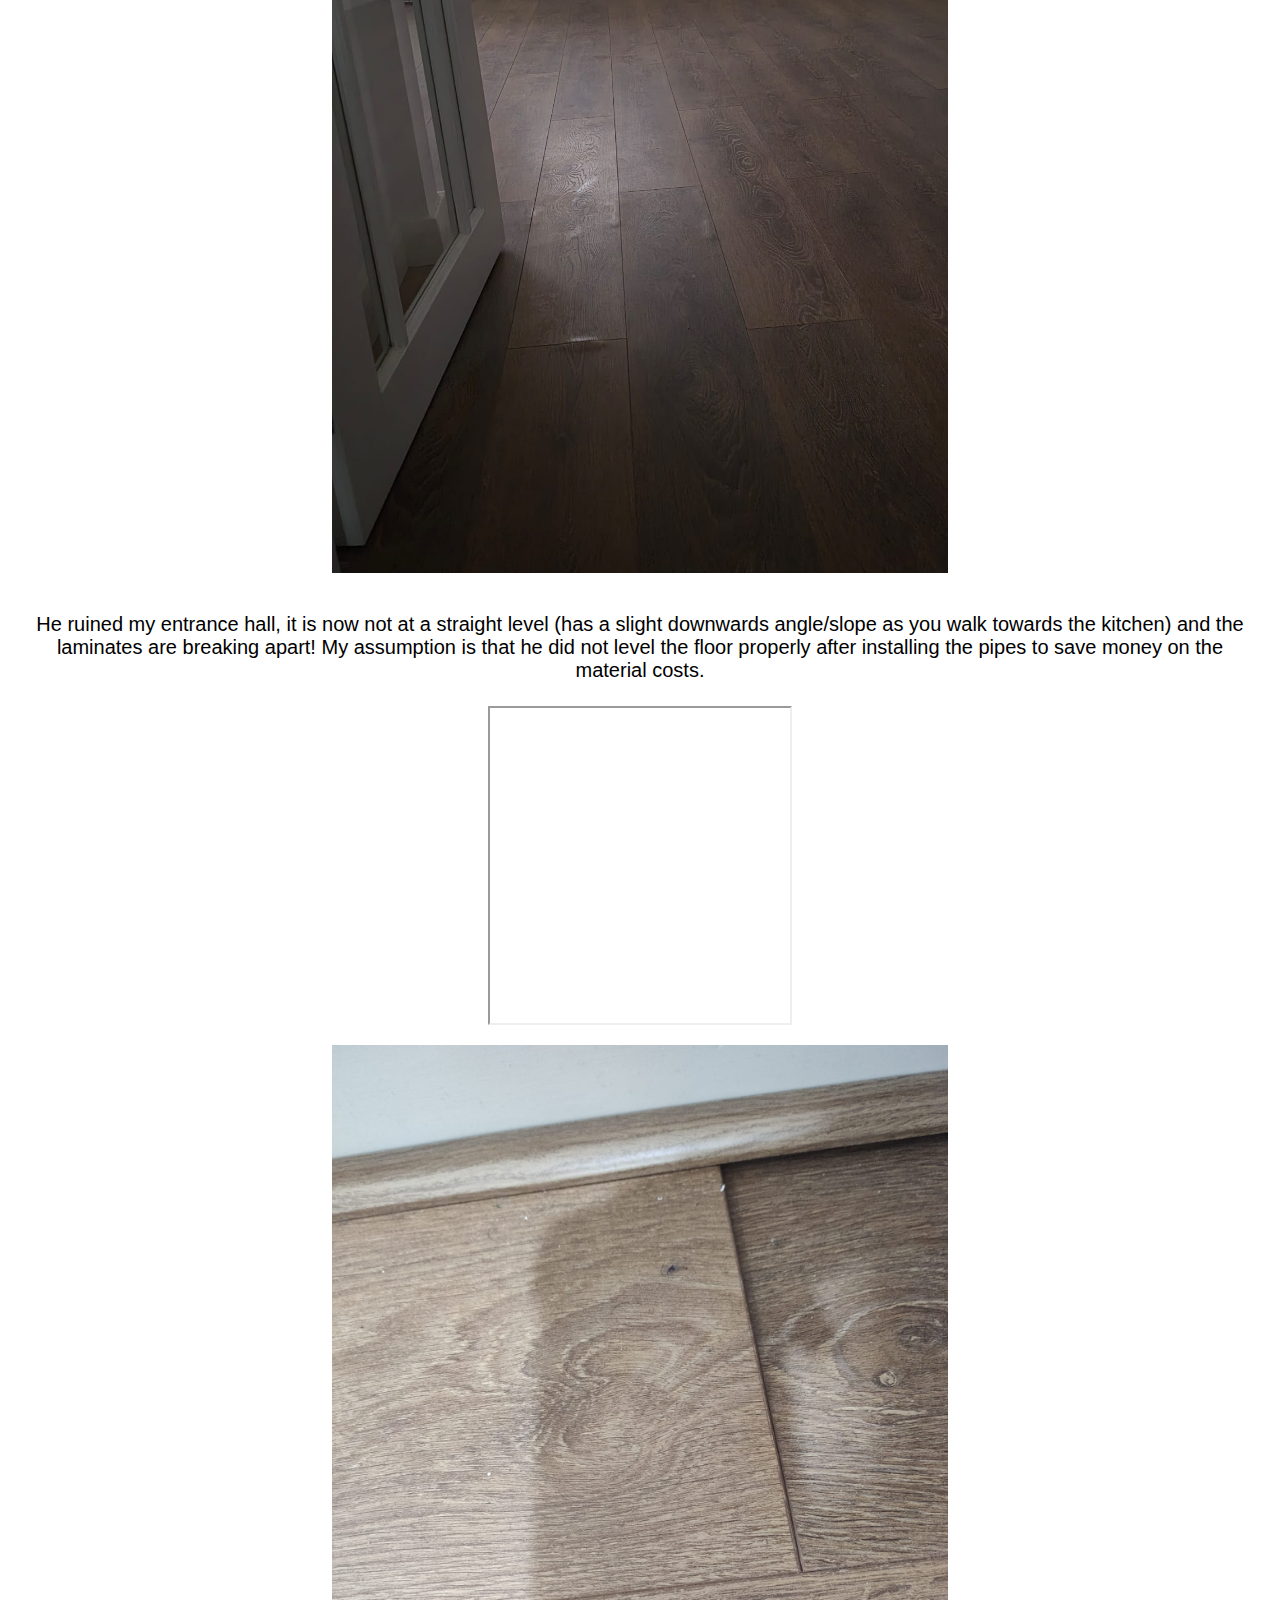
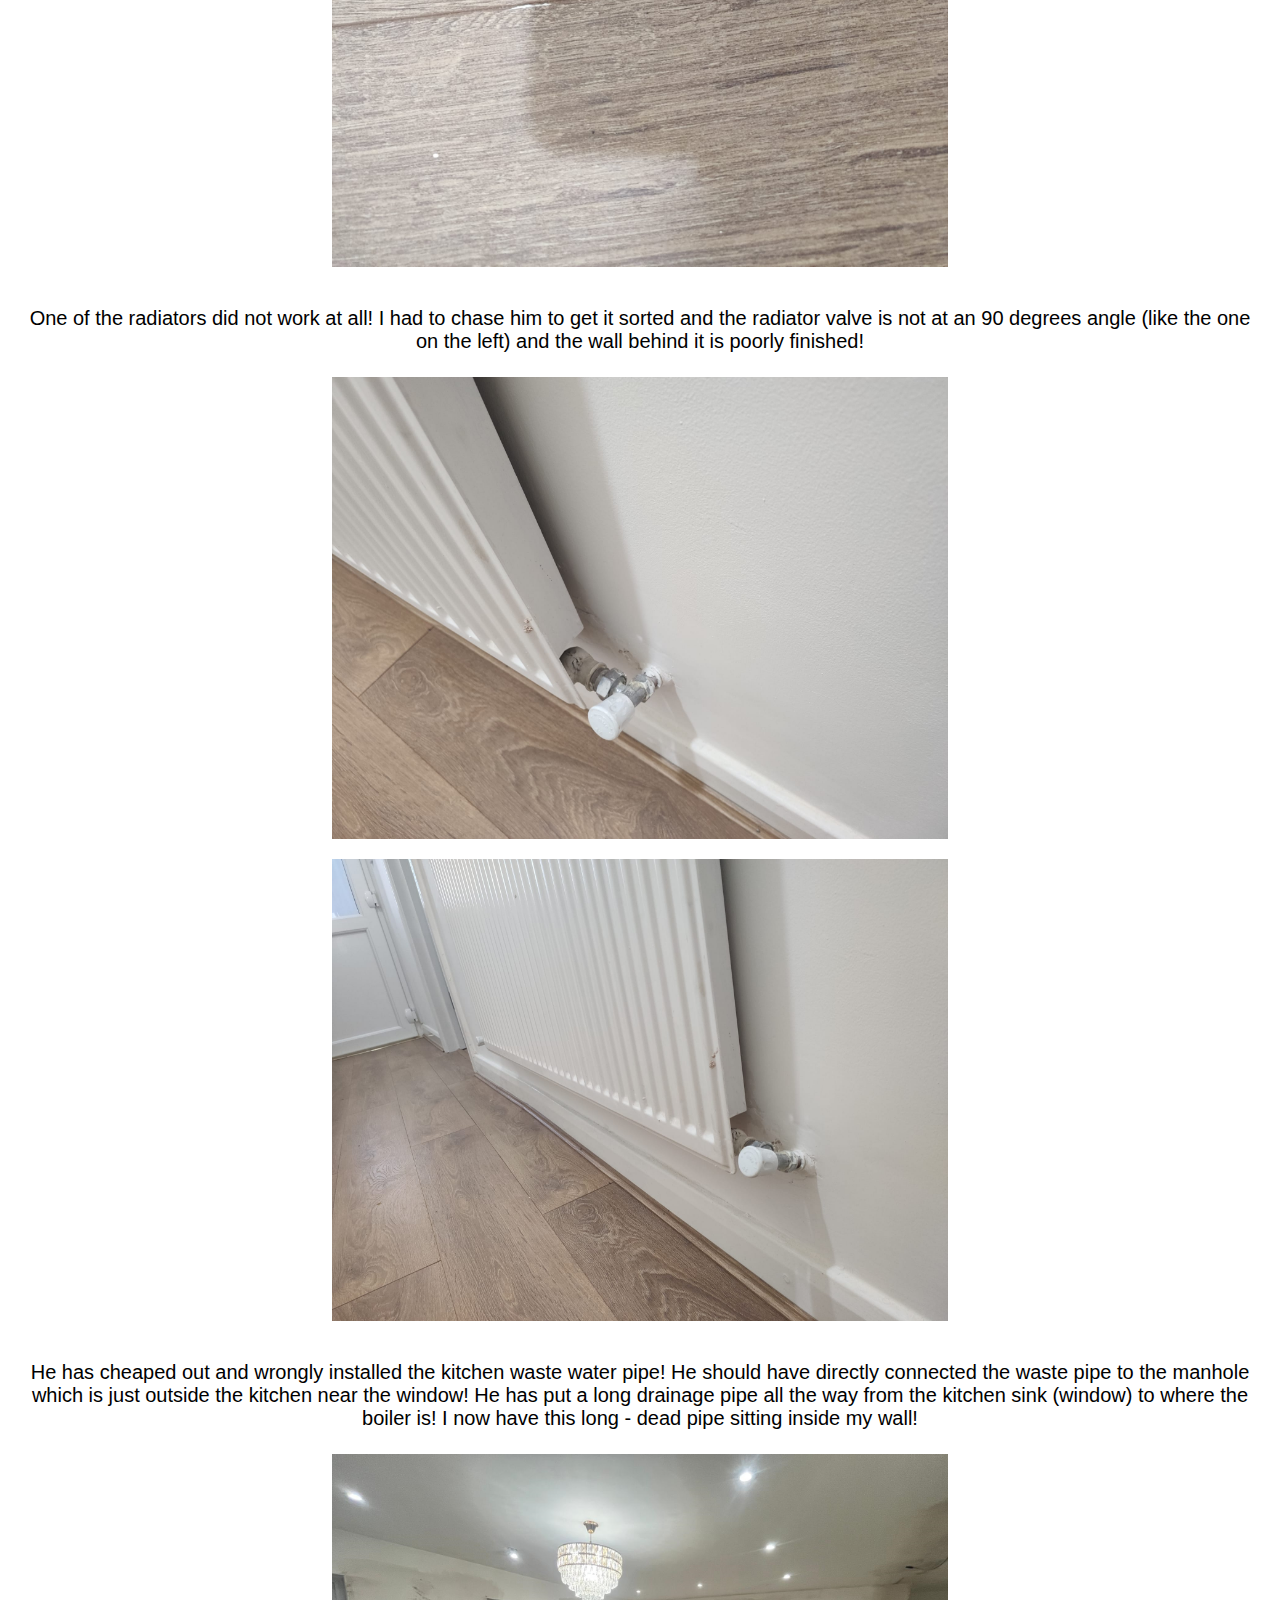
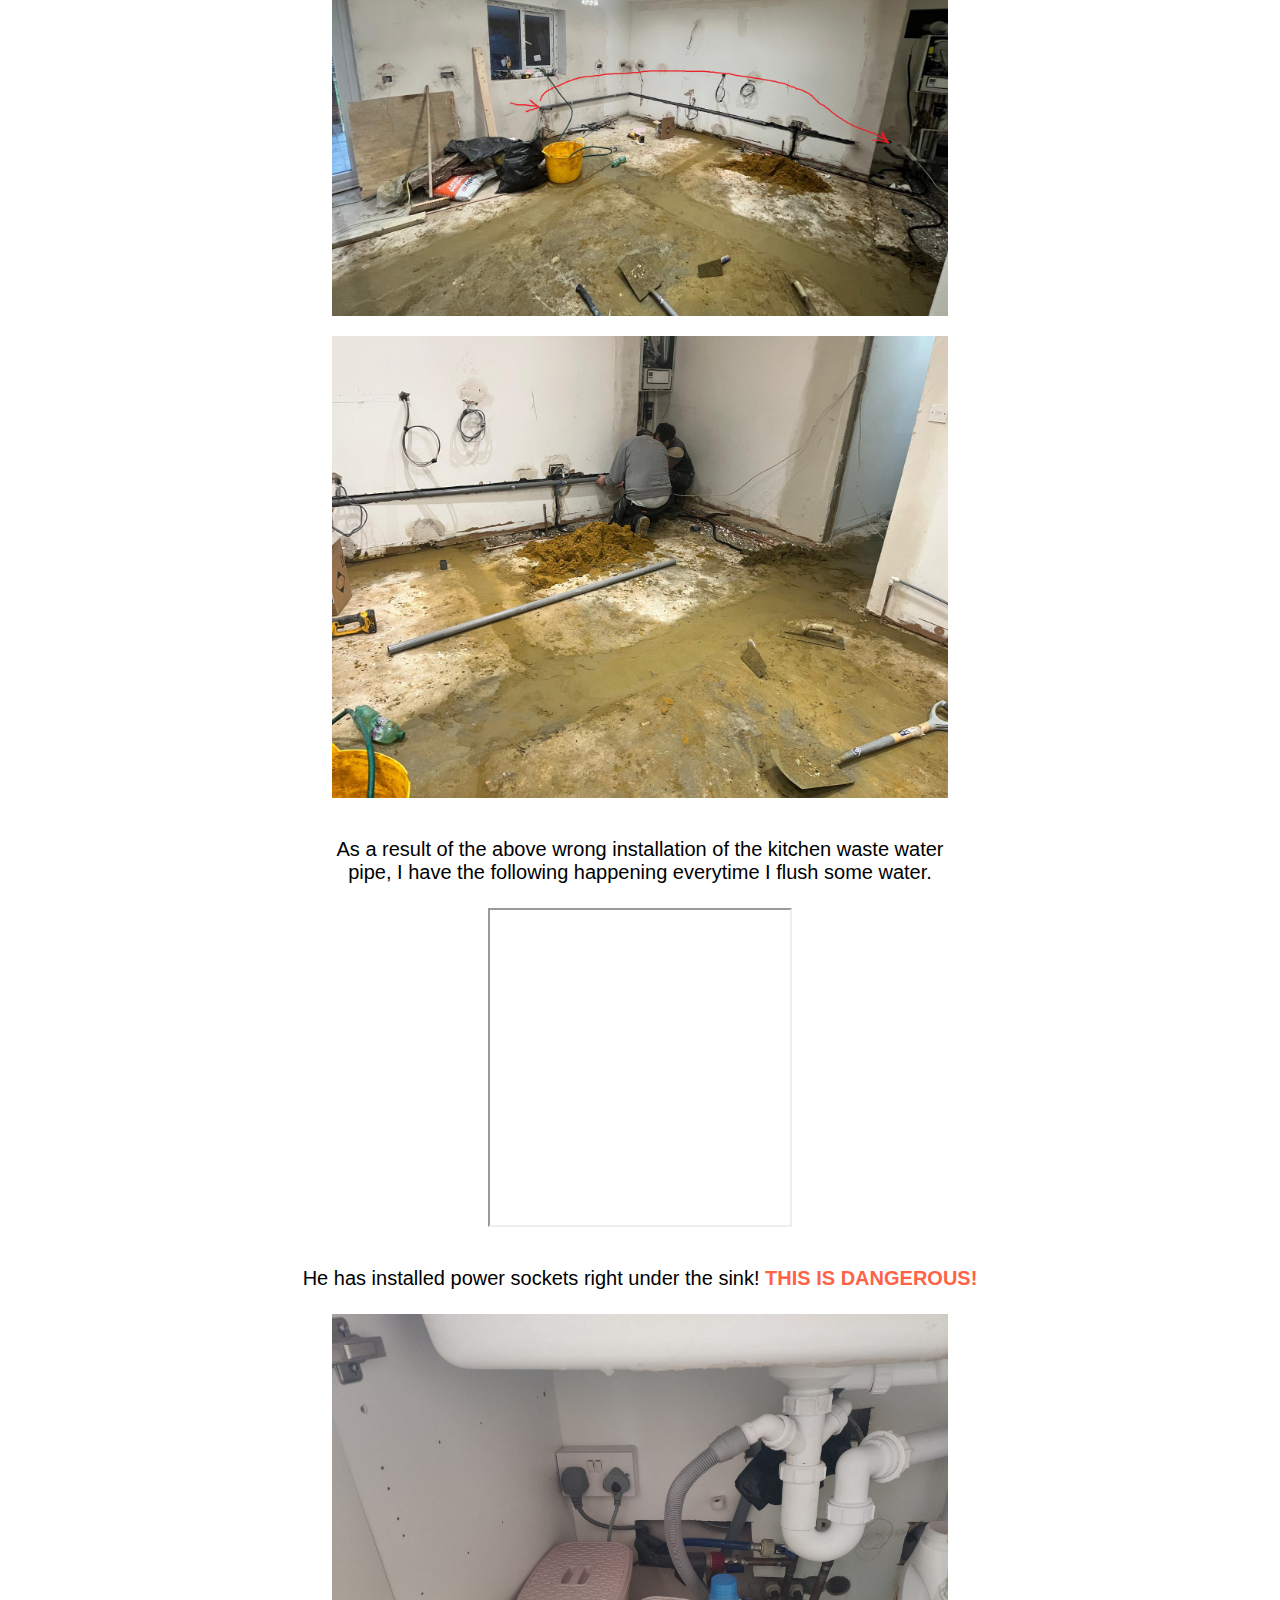
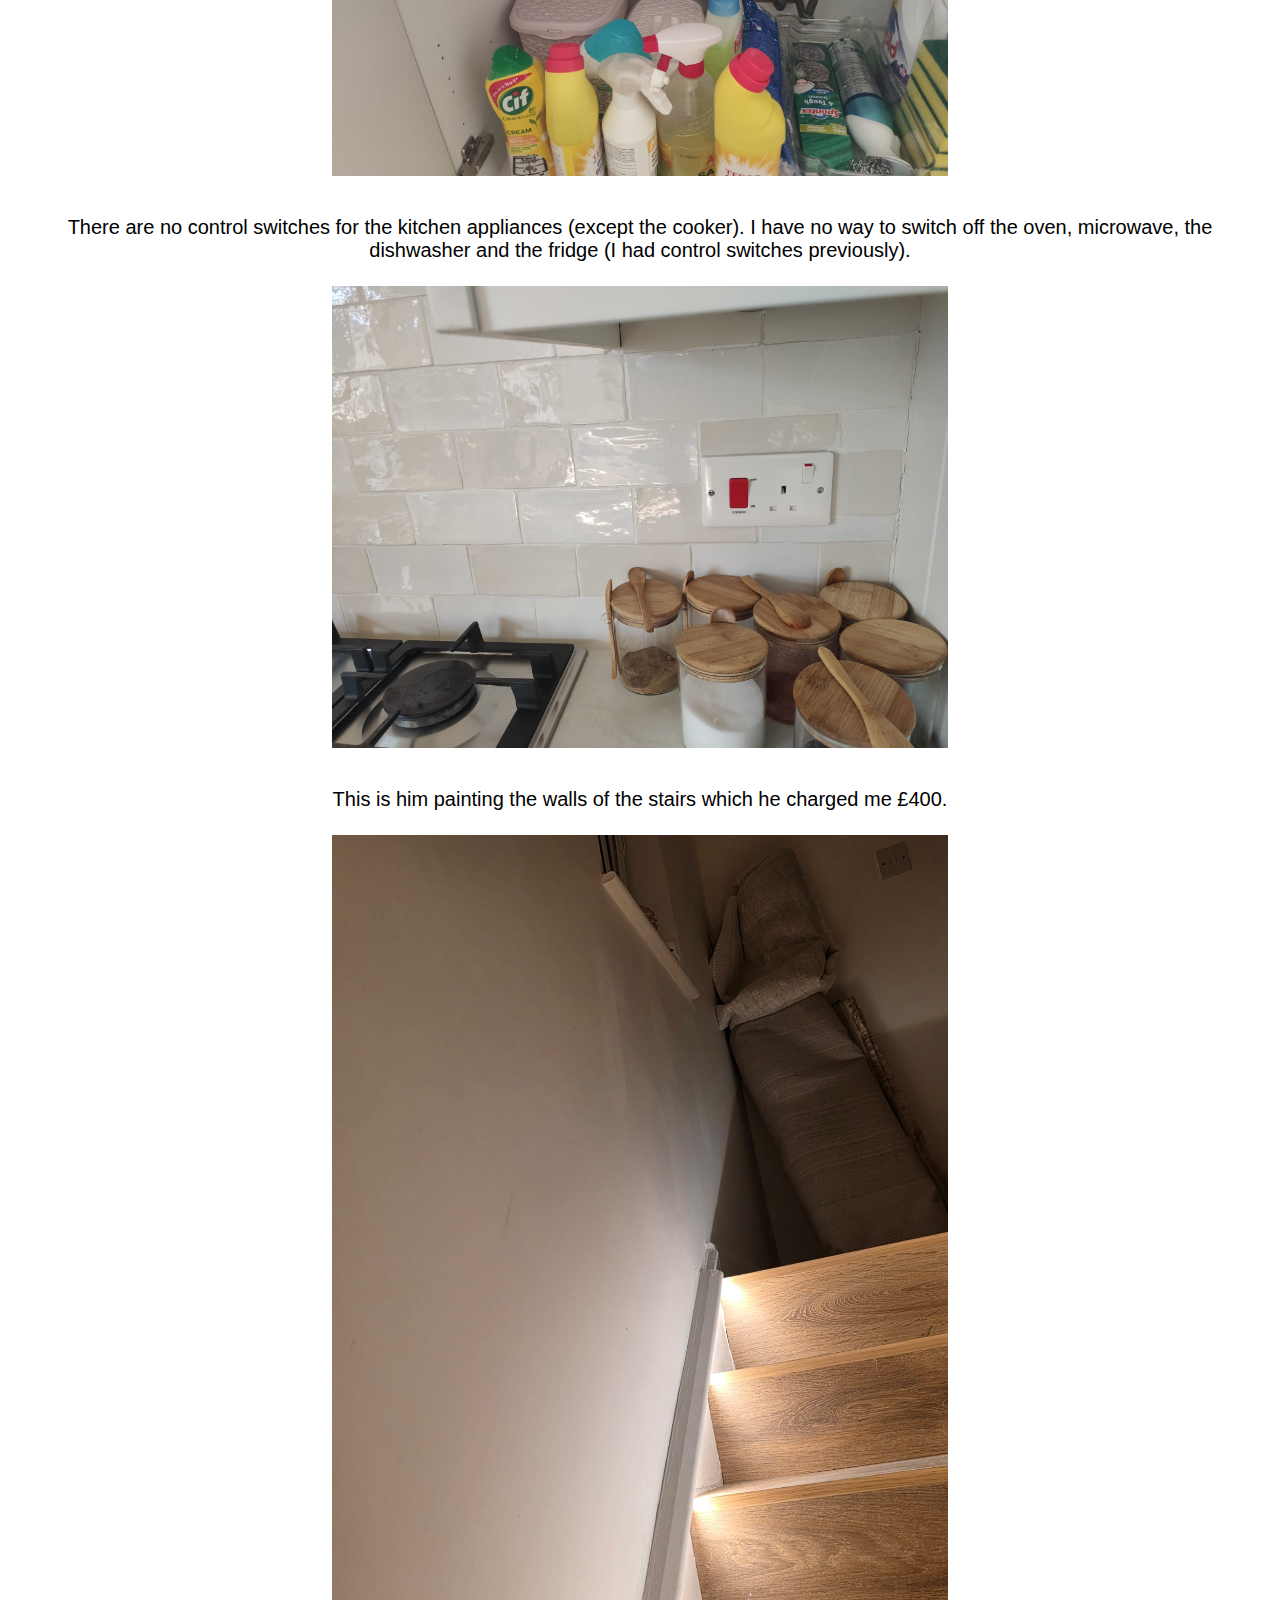
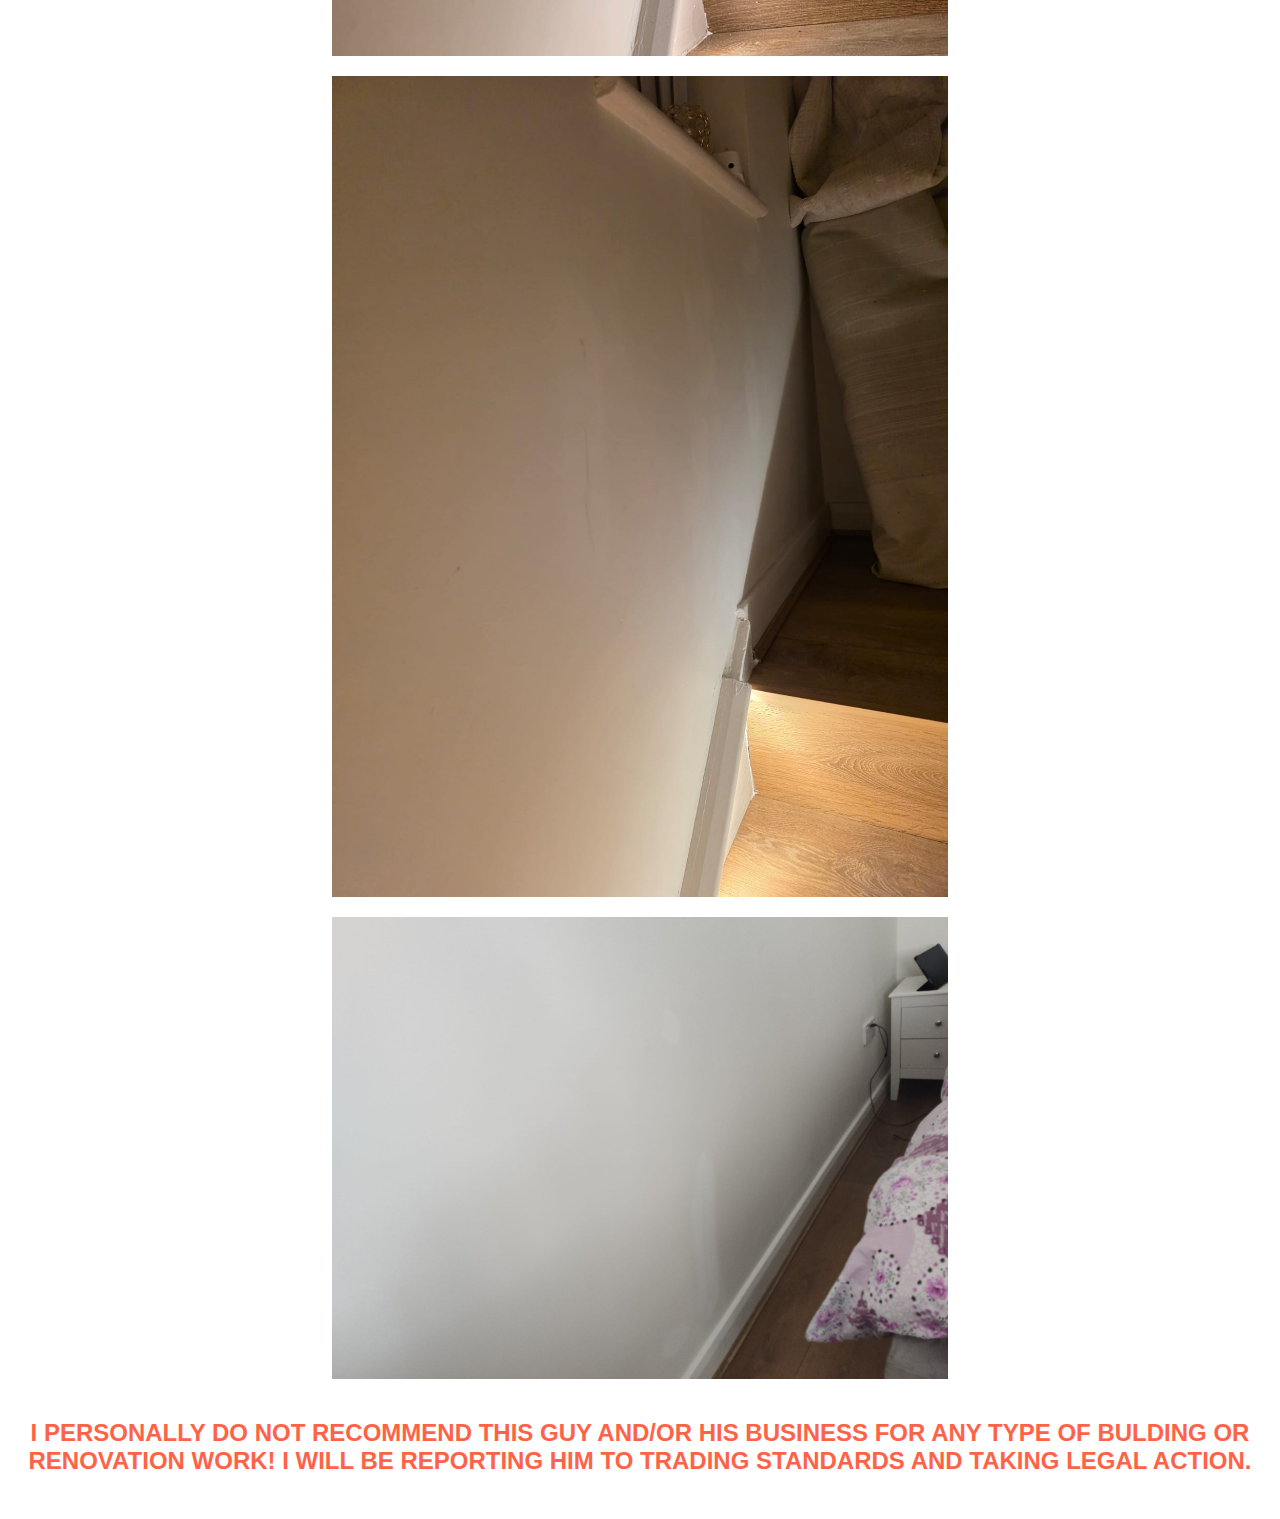
==== commit 6ed069bd: "''" ====
--- a/index.html
+++ b/index.html
@@ -19,6 +19,19 @@
     <meta property="og:description" content="This company is NOT recommended. Please read to find out about my experience working with Bülent Altun for a house renovation project!" />
     <meta property="og:type" content="website" />
     <meta property="og:url" content="https://www.bulentaltun.com" />
+
+    <!-- Hotjar -->
+    <script>
+        (function (c, s, q, u, a, r, e) {
+            c.hj=c.hj||function(){(c.hj.q=c.hj.q||[]).push(arguments)};
+            c._hjSettings = { hjid: a };
+            r = s.getElementsByTagName('head')[0];
+            e = s.createElement('script');
+            e.async = true;
+            e.src = q + c._hjSettings.hjid + u;
+            r.appendChild(e);
+        })(window, document, 'https://static.hj.contentsquare.net/c/csq-', '.js', 5323248);
+    </script>
 
   </head>
   <body>
@@ -53,7 +66,7 @@
         <br><br>
         <a href="https://www.linkedin.com/in/bulent-altun-68386b294/" target="_blank">LinkedIn Profile</a>
 
-        <h4>Company Web Site <a href="gdparvinlondondecoration.co.uk" target="_blank">gdparvinlondondecoration.co.uk</a></h4>
+        <h4>Company website <a href="gdparvinlondondecoration.co.uk" target="_blank">gdparvinlondondecoration.co.uk</a></h4>
         <div>
             <img src="/images/company-logo.jpeg" alt="GD Parvin London Decoration">
         </div>
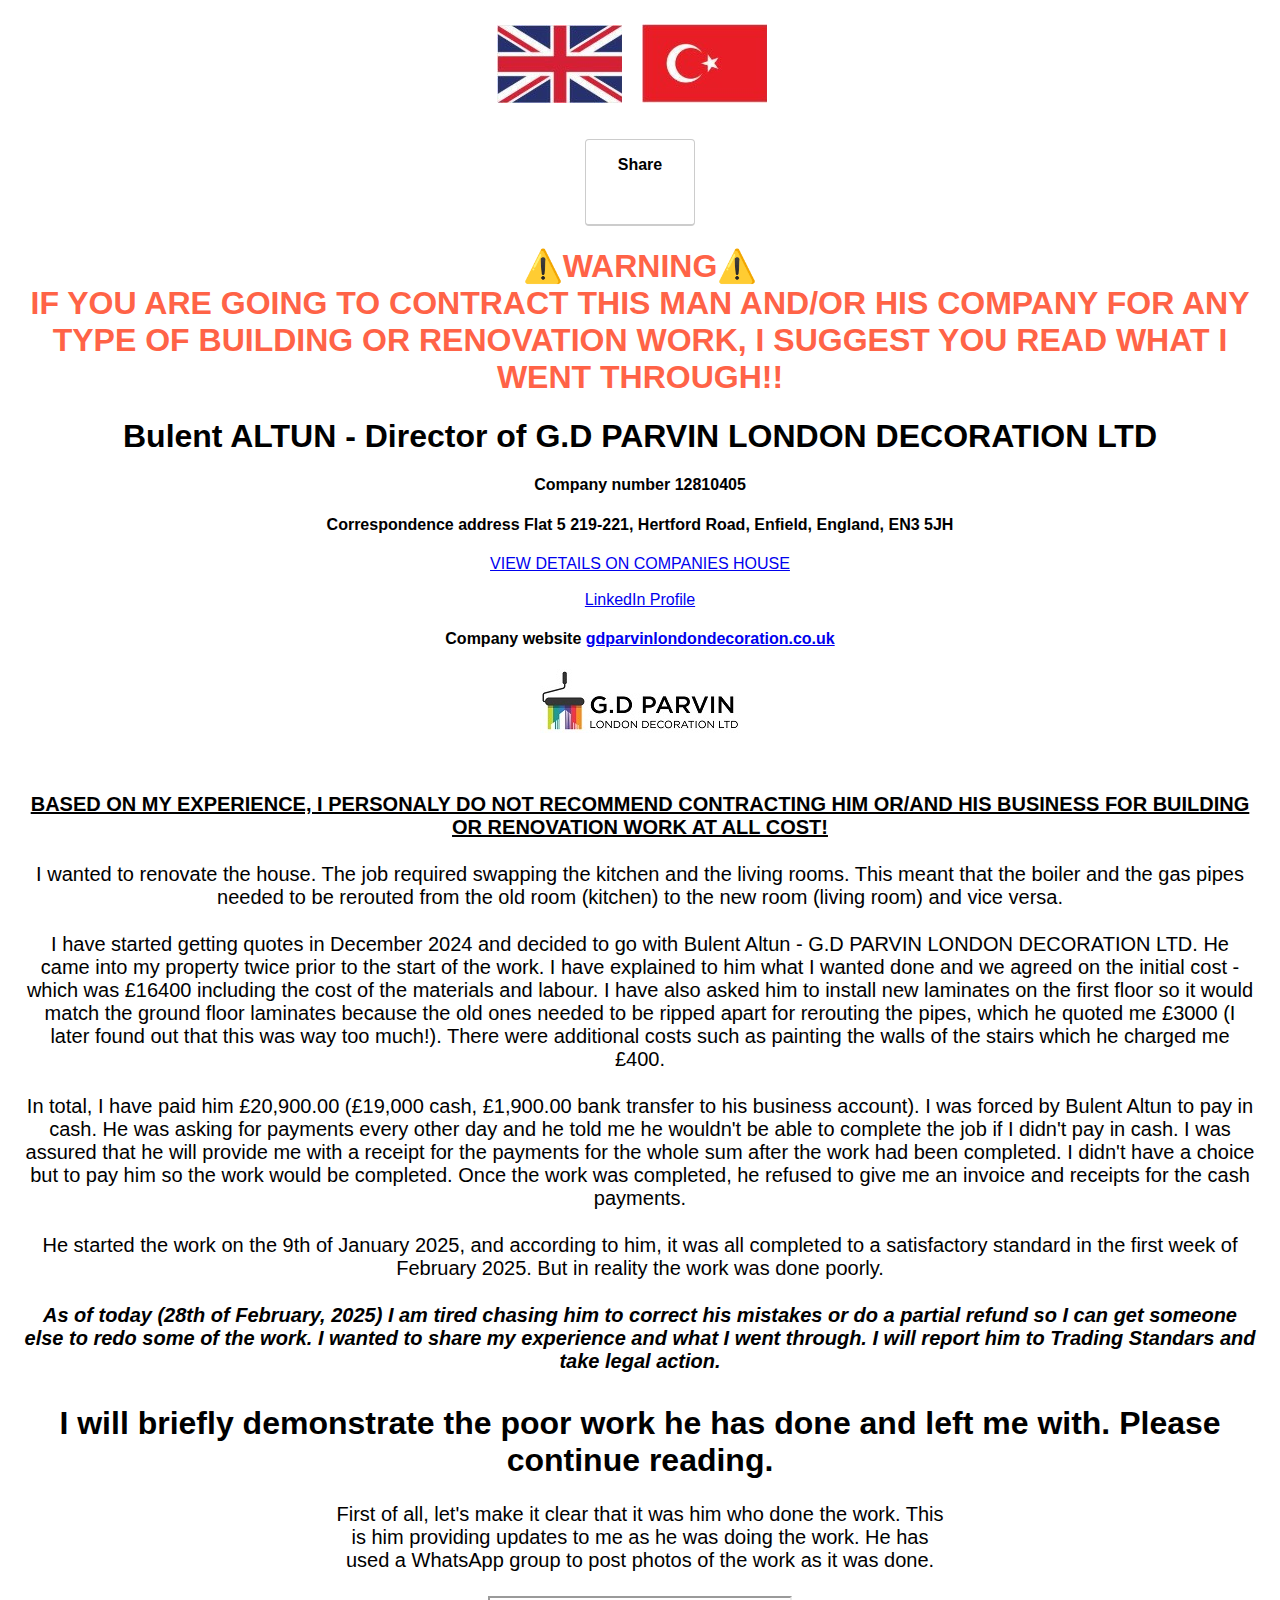
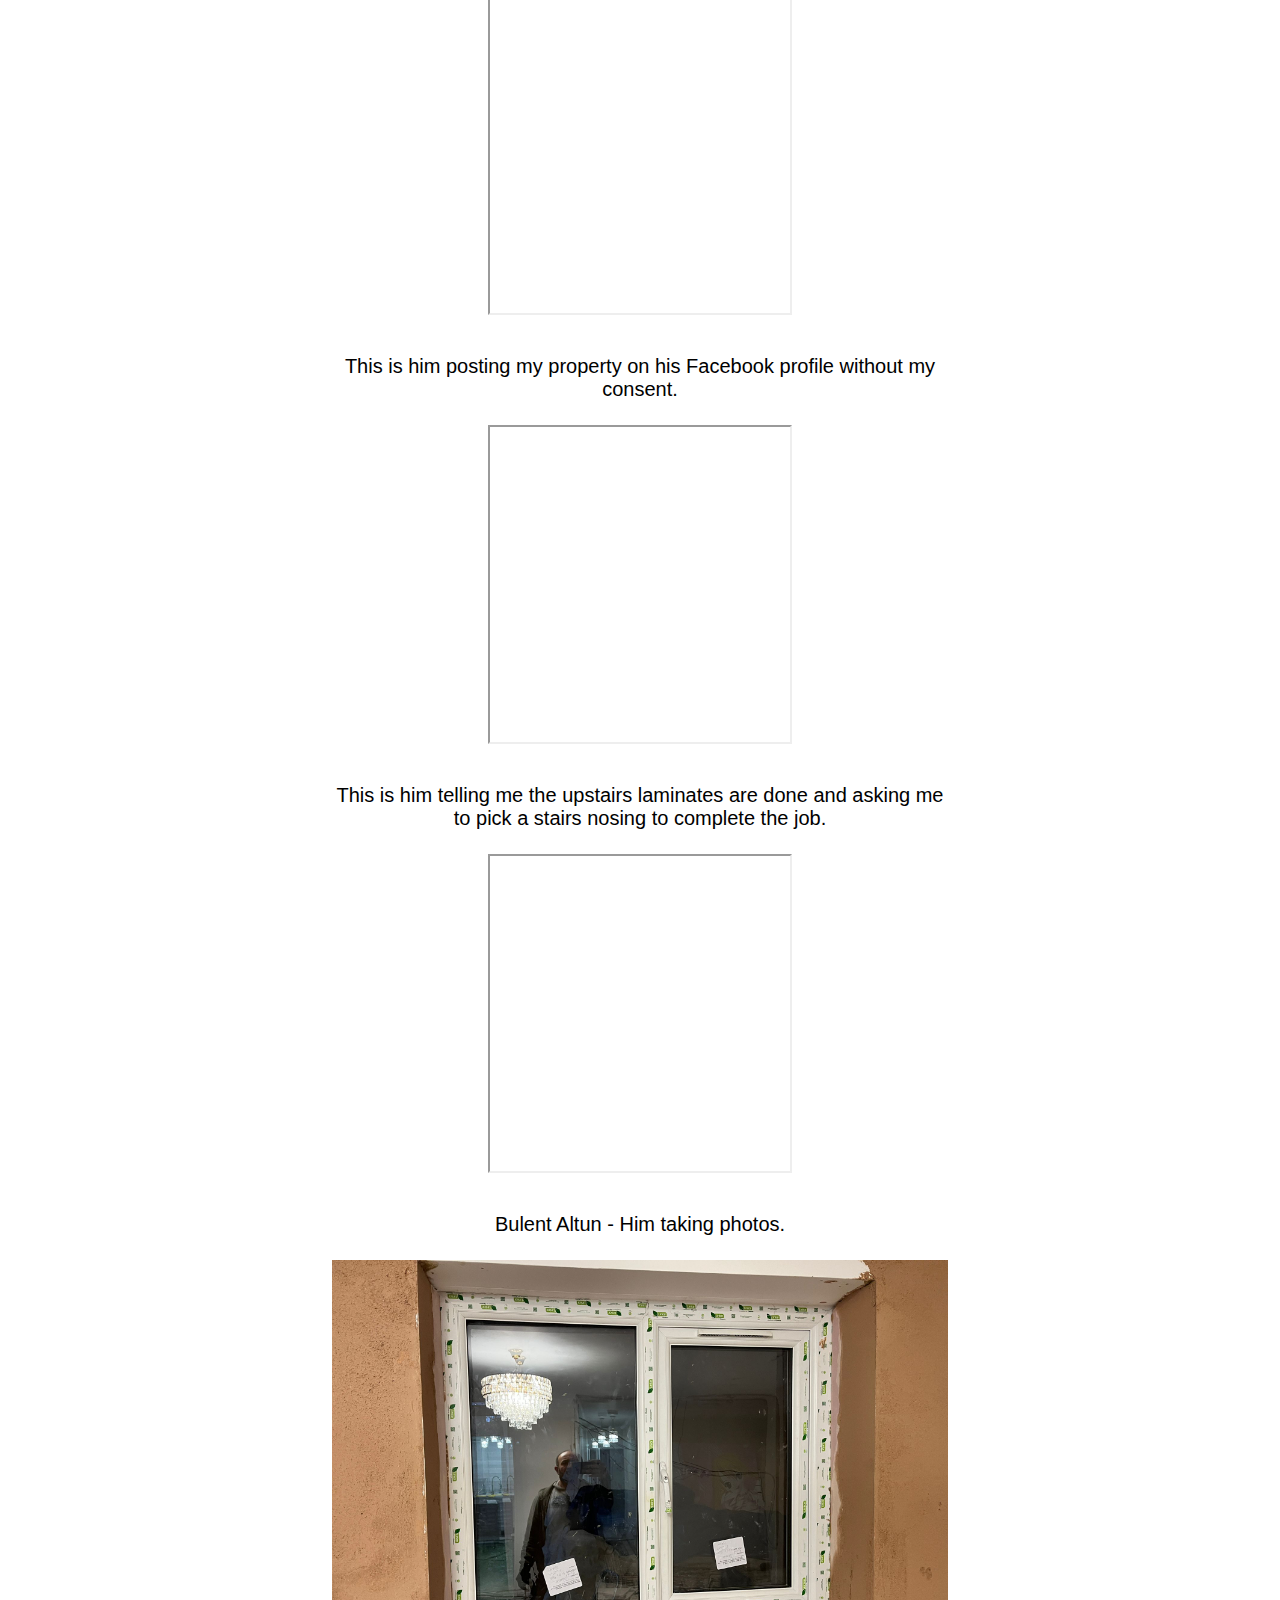
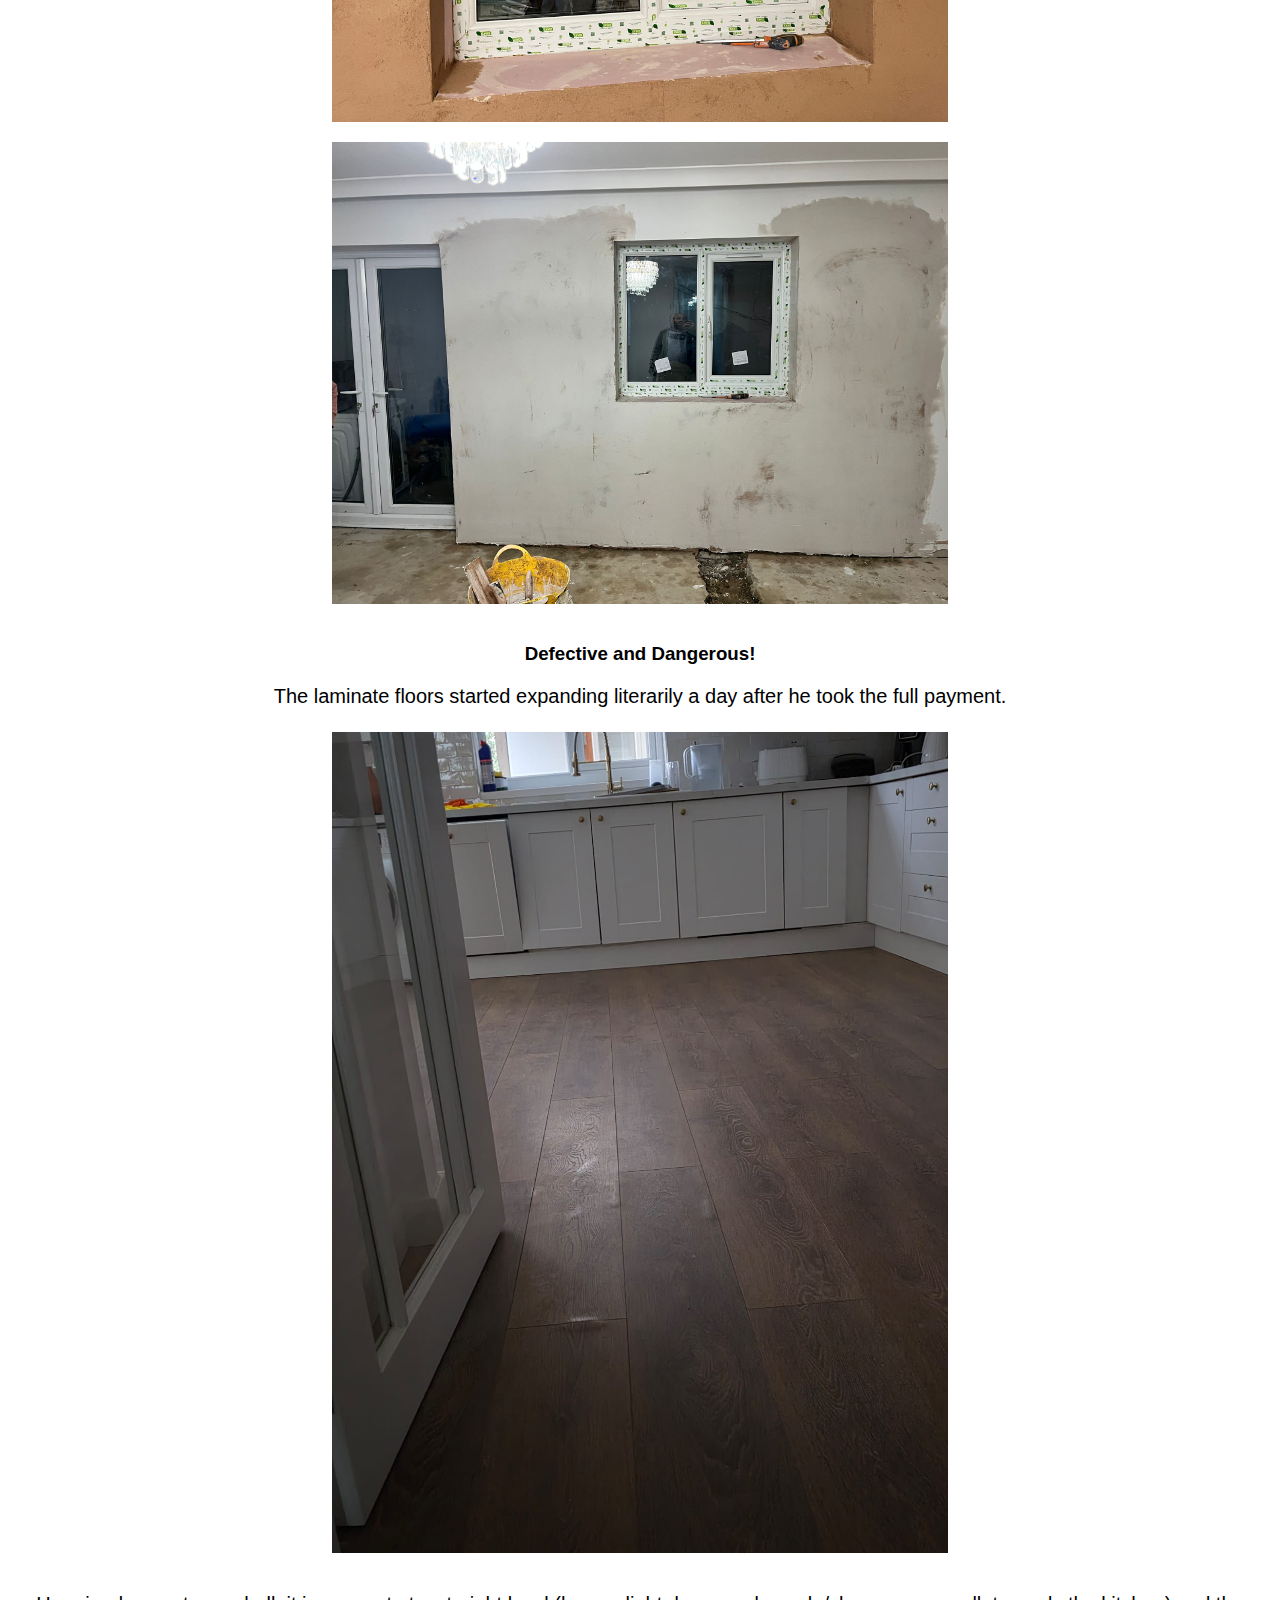
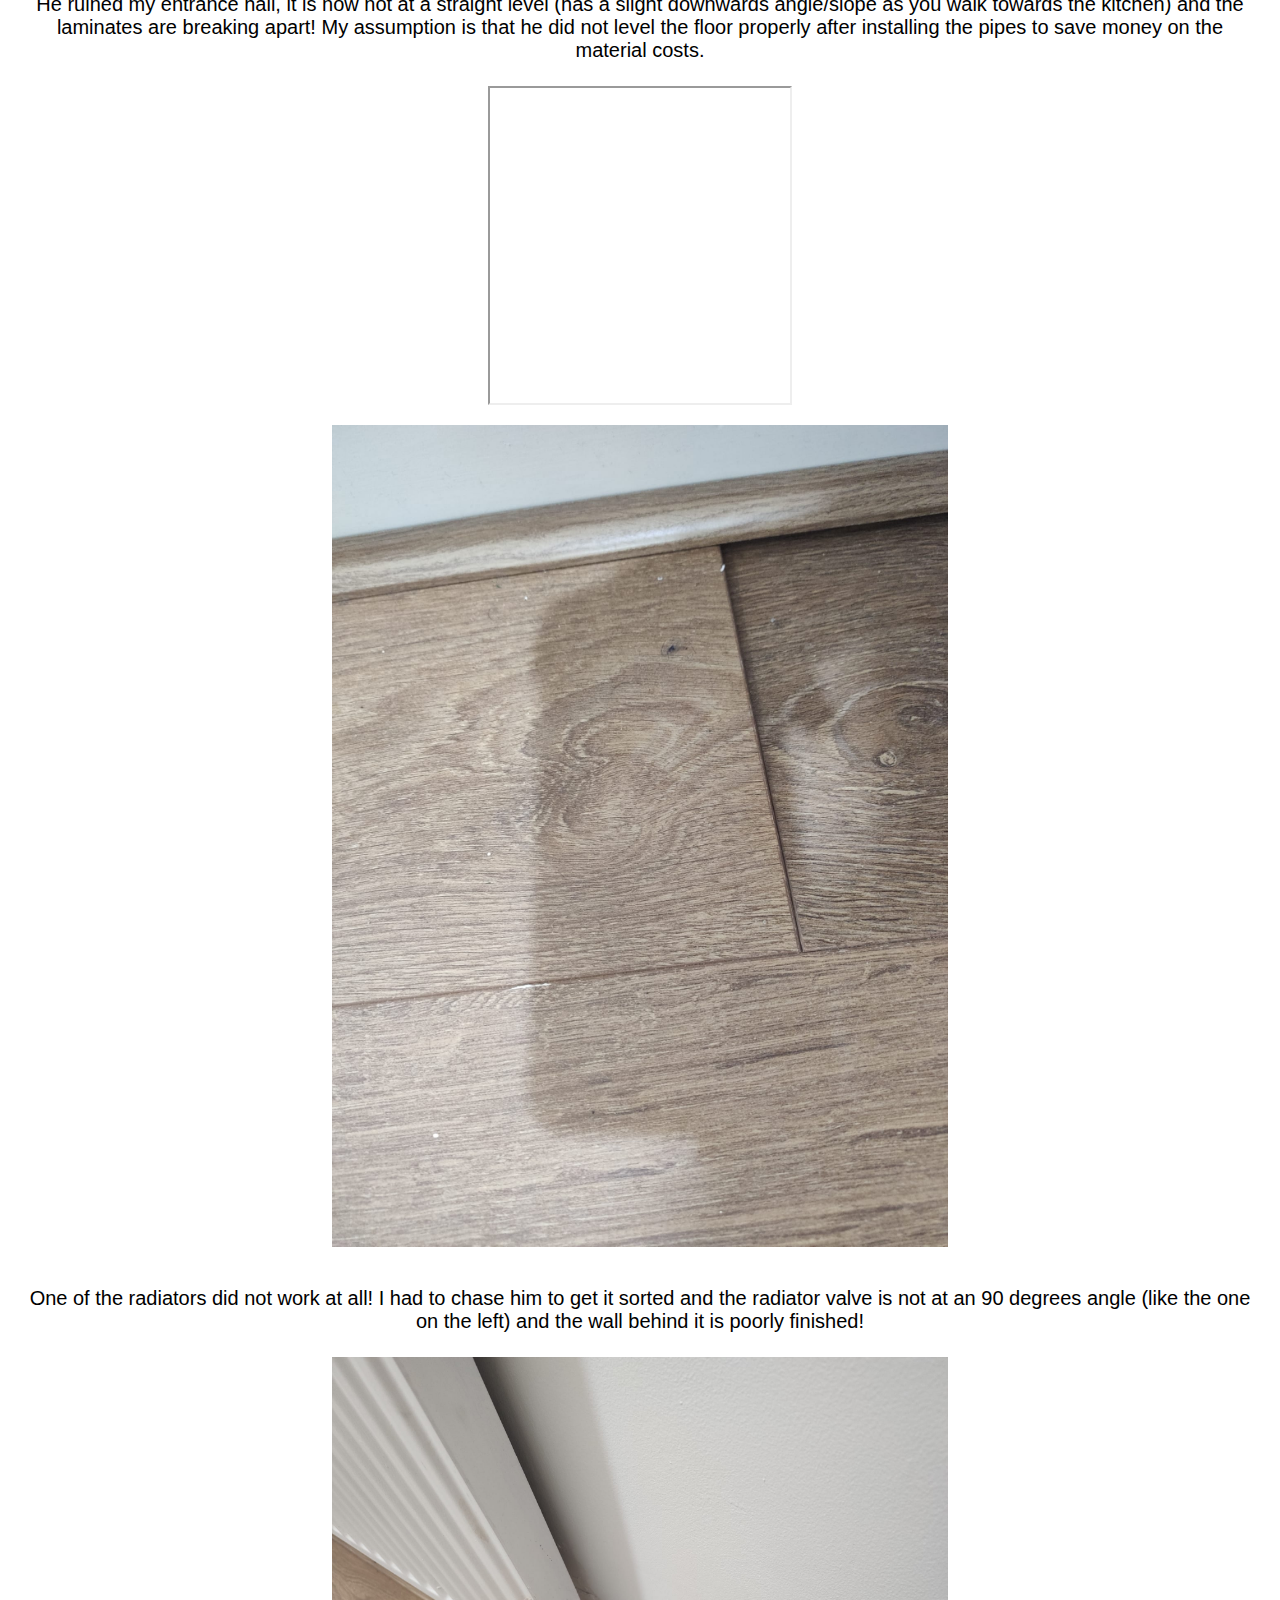
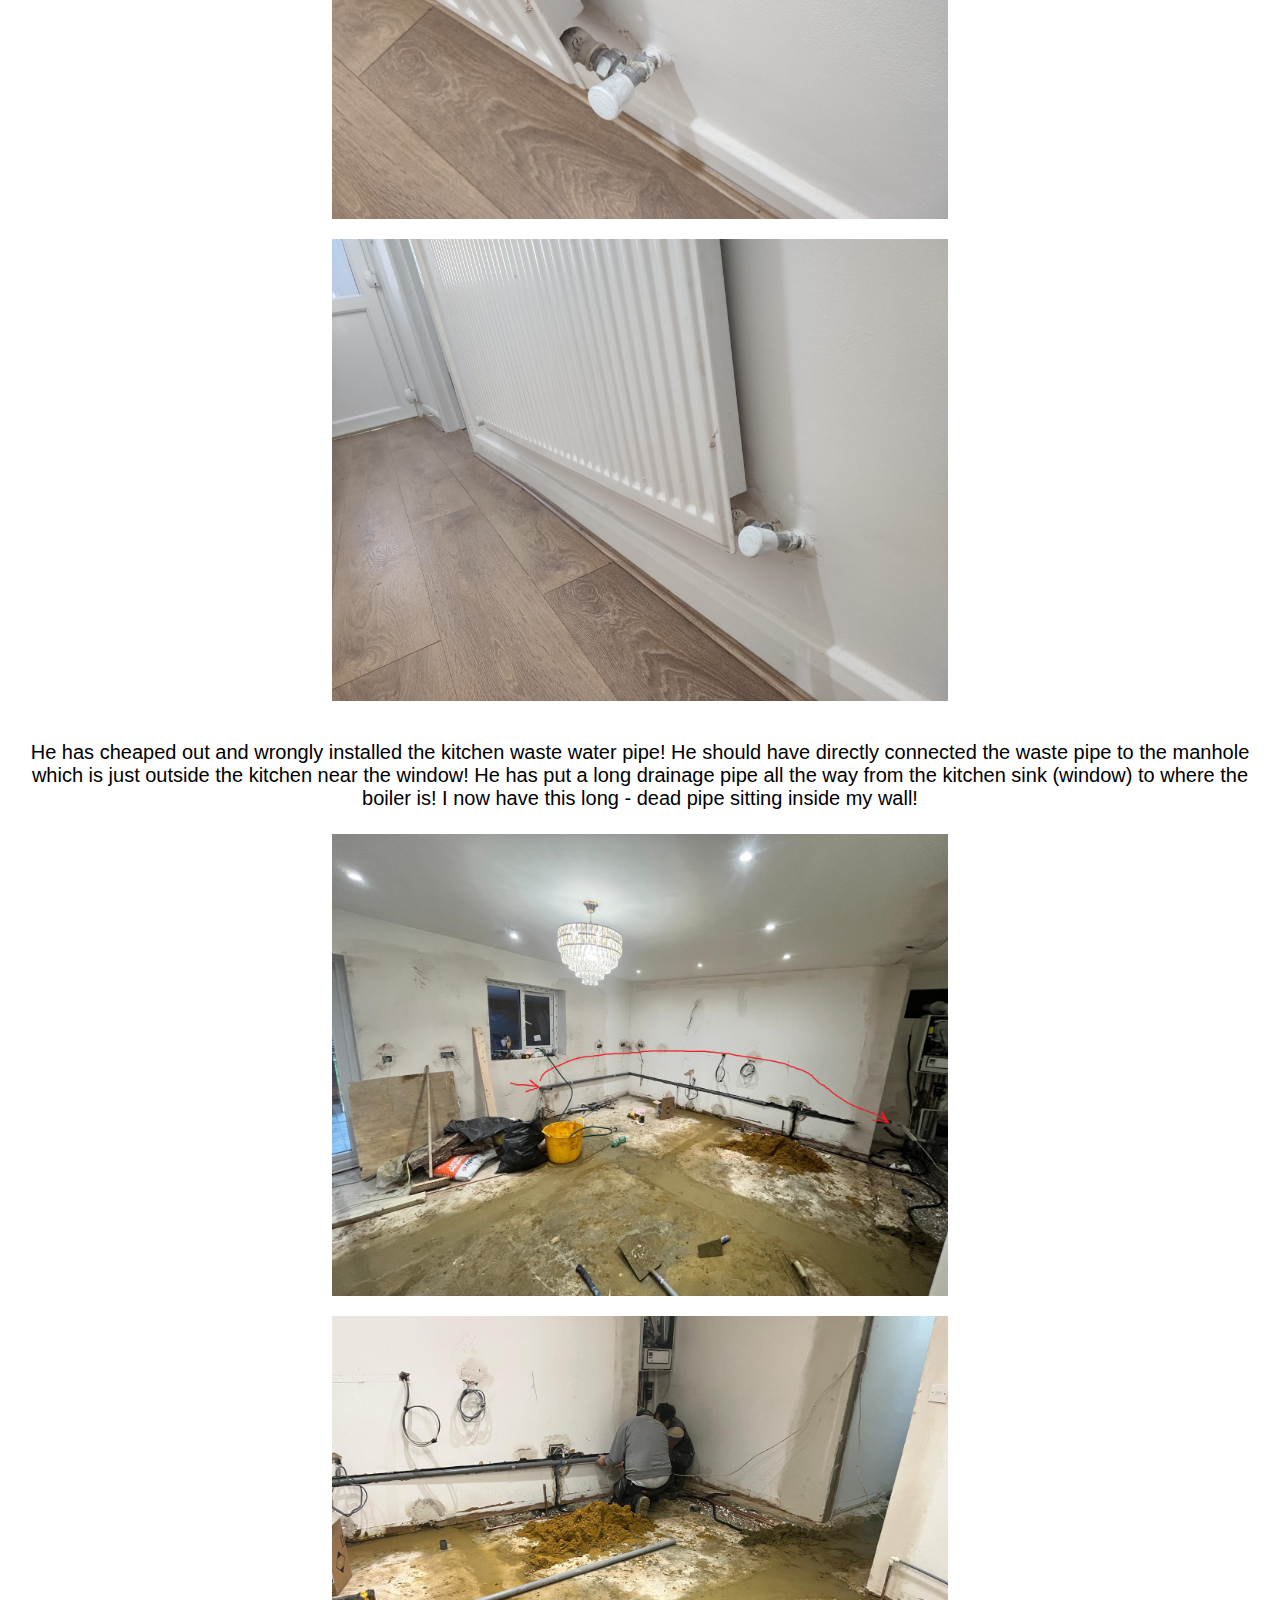
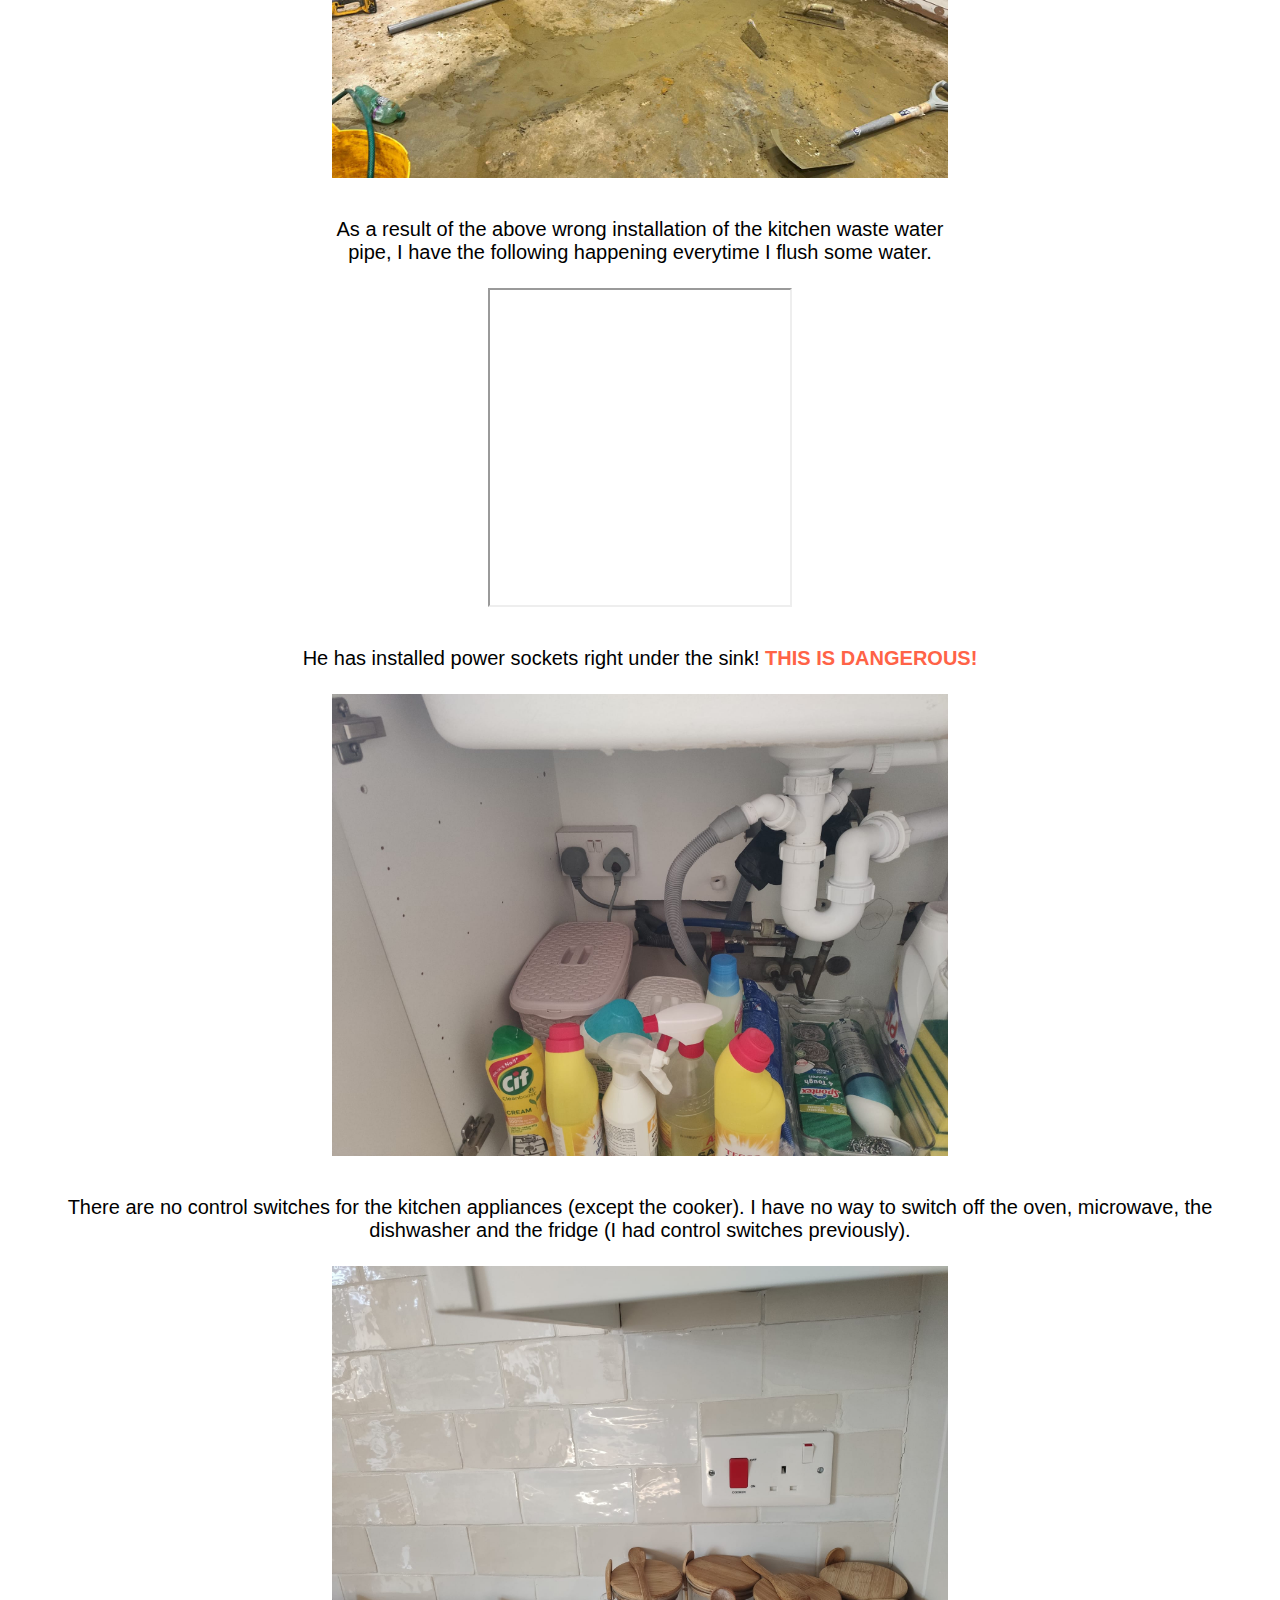
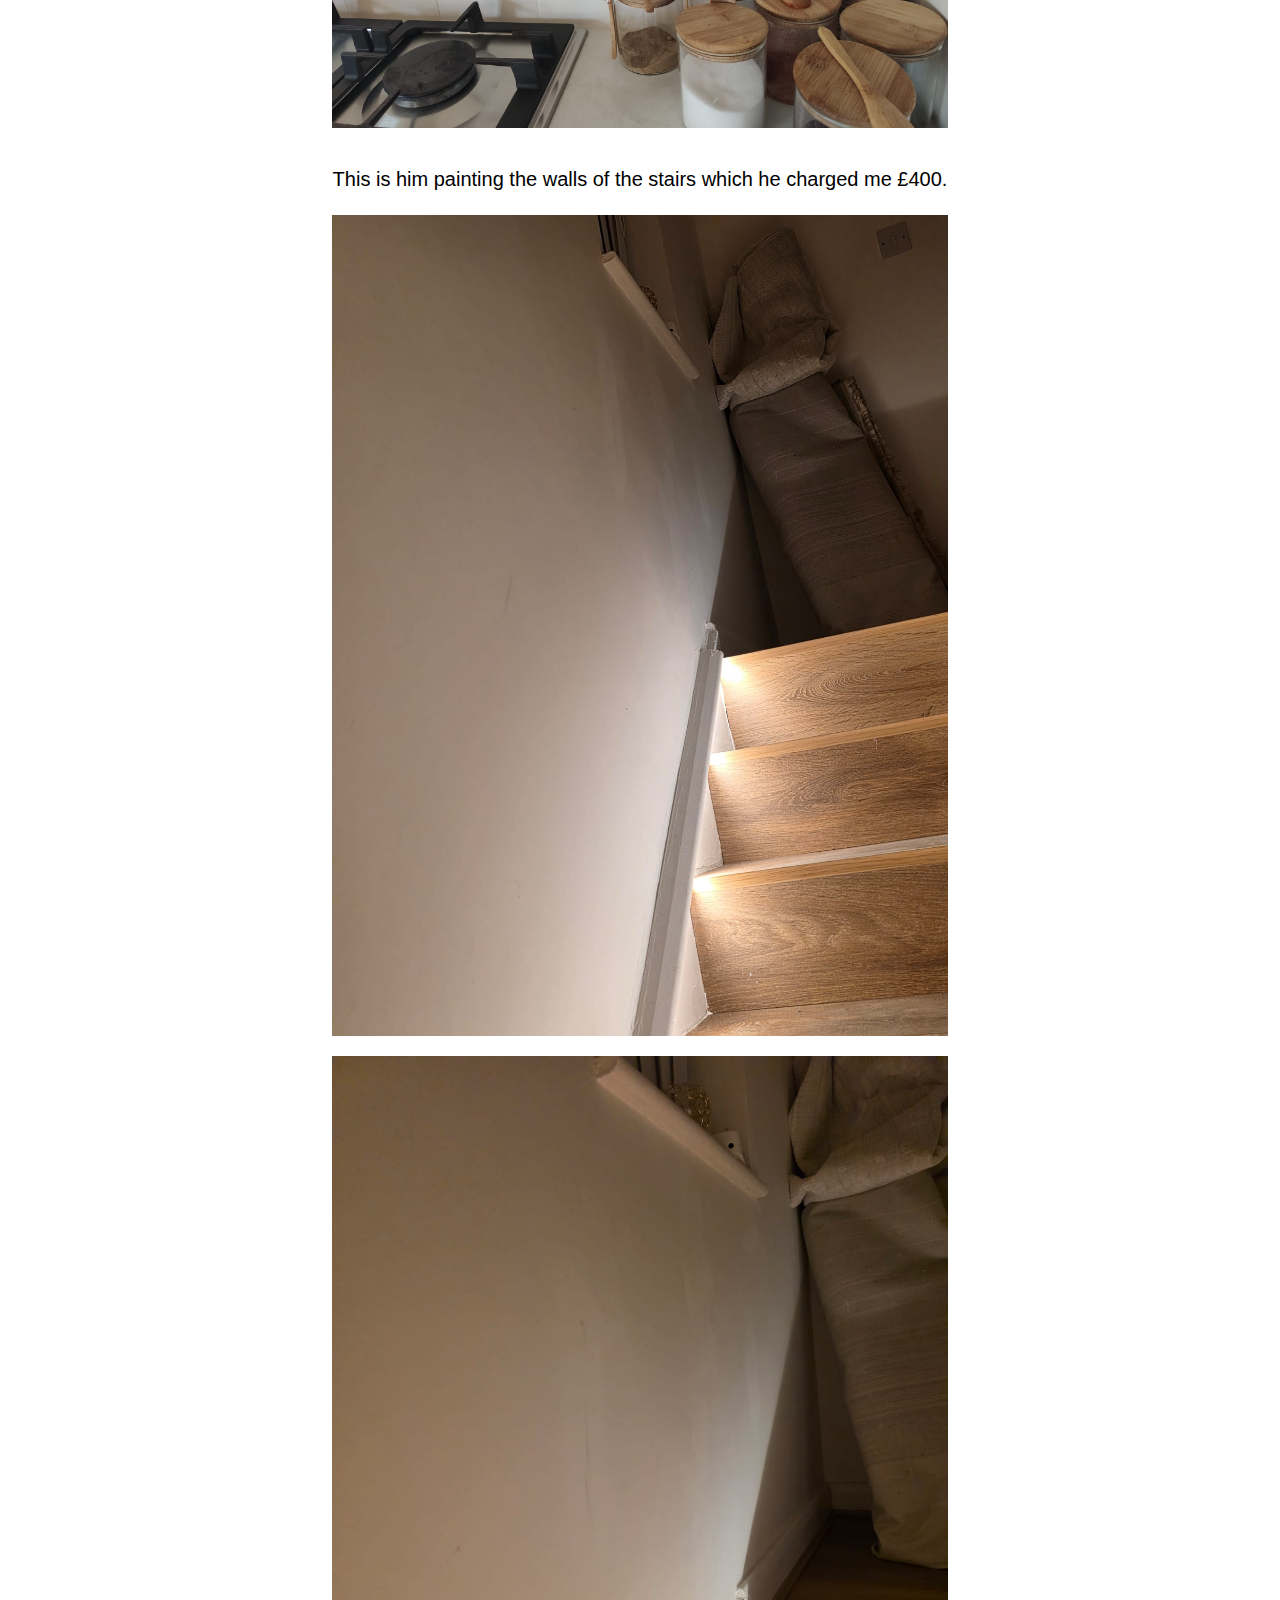
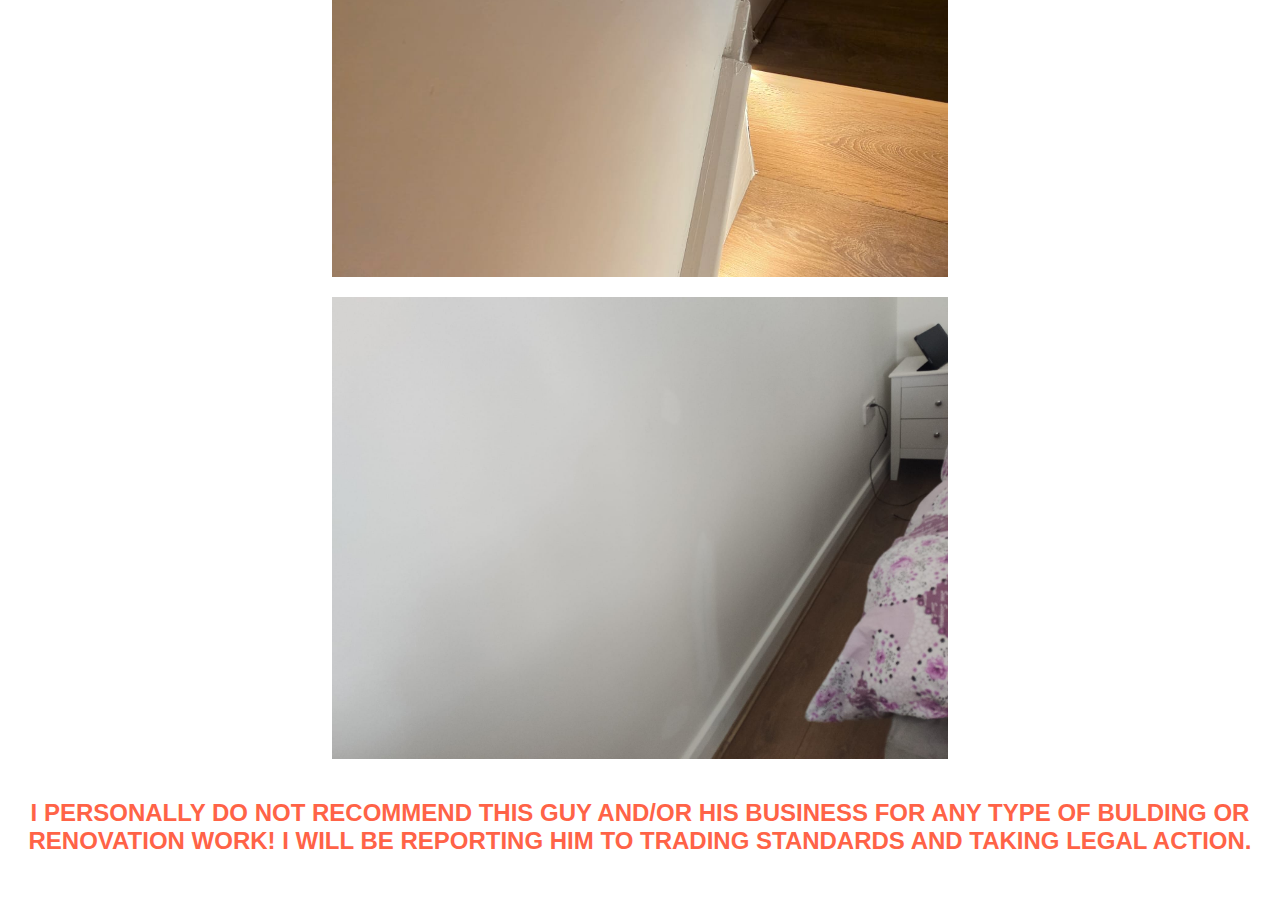
==== commit ba3e6ff0: "''" ====
--- a/index.html
+++ b/index.html
@@ -72,7 +72,7 @@
         </div>
 
         <br><br>
-        <img class="width-100" src="/images/bulent_altun.jpg" alt="Bulent Altun">
+        <!-- <img class="width-100" src="/images/bulent_altun.jpg" alt="Bulent Altun"> -->
         
 
         <p><strong><u>BASED ON MY EXPERIENCE, I PERSONALY DO NOT RECOMMEND CONTRACTING HIM OR/AND HIS BUSINESS FOR BUILDING OR RENOVATION WORK AT ALL COST!</u></strong></p>
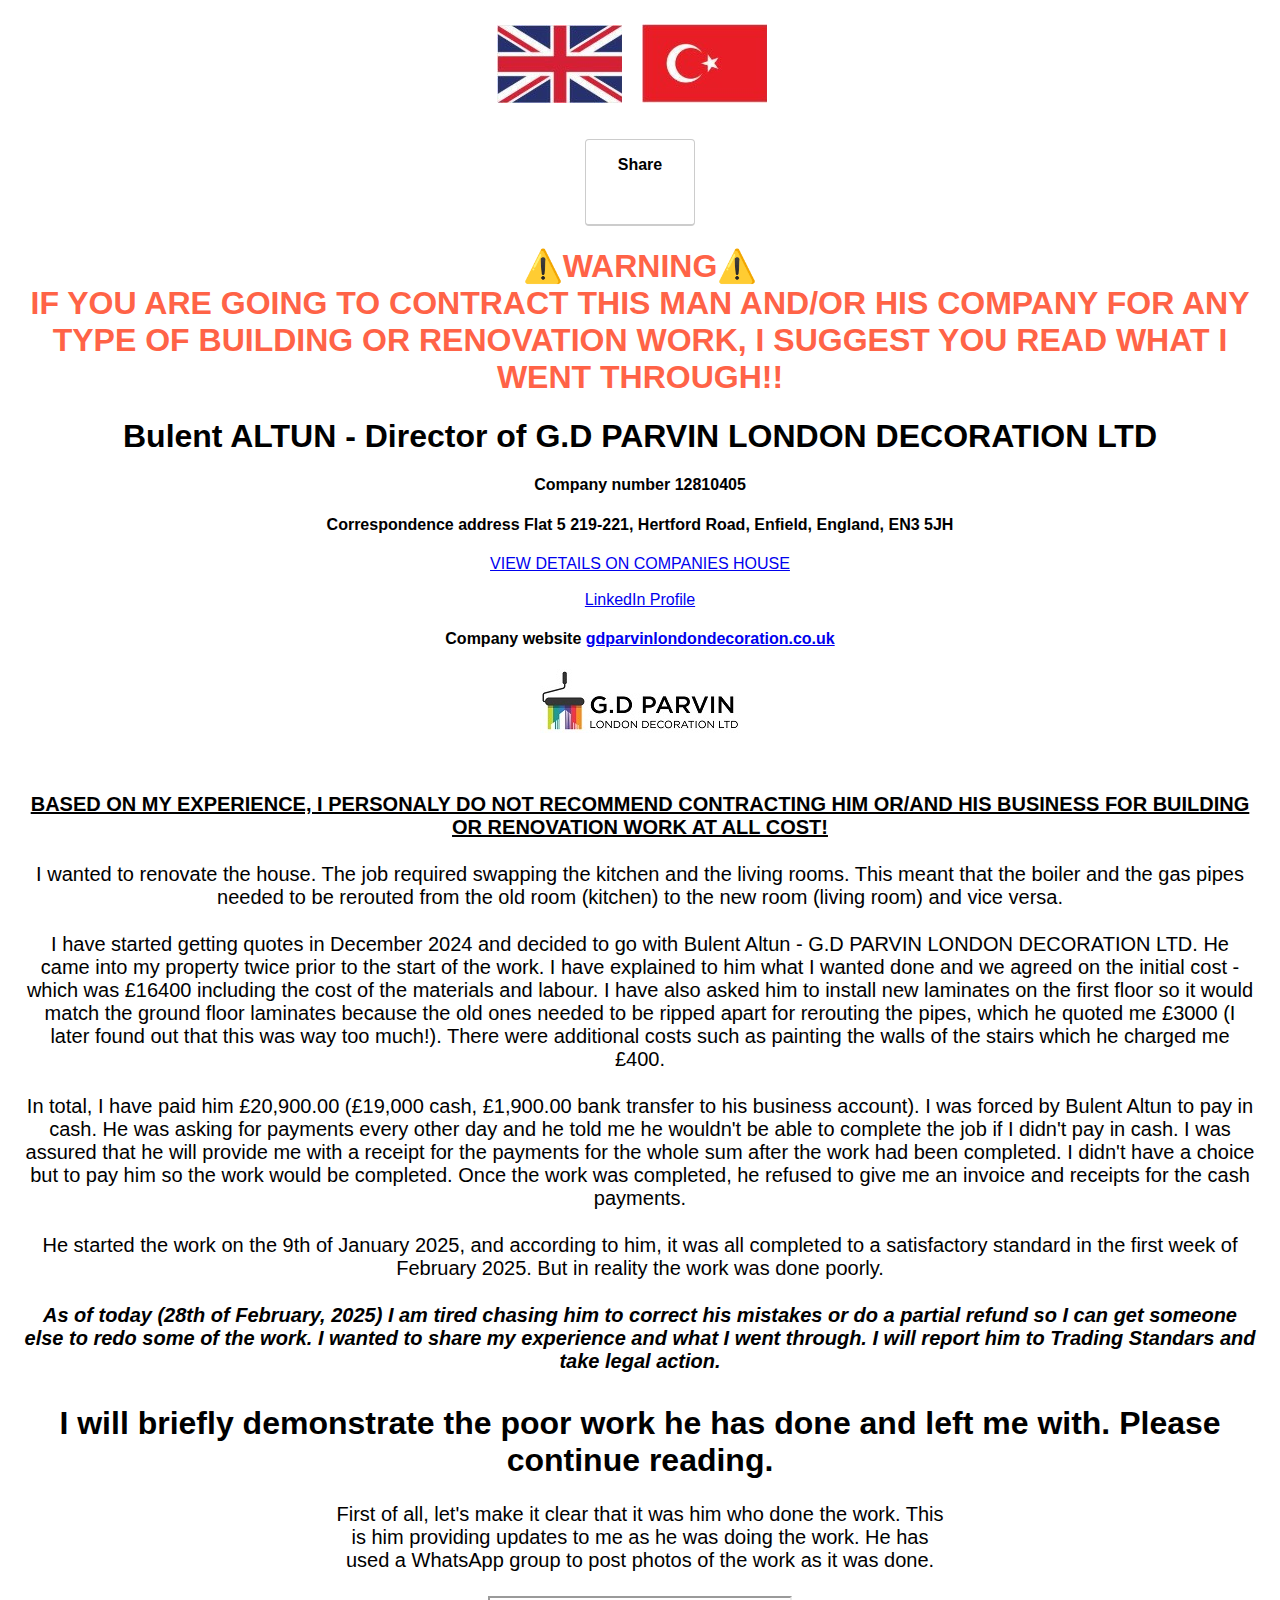
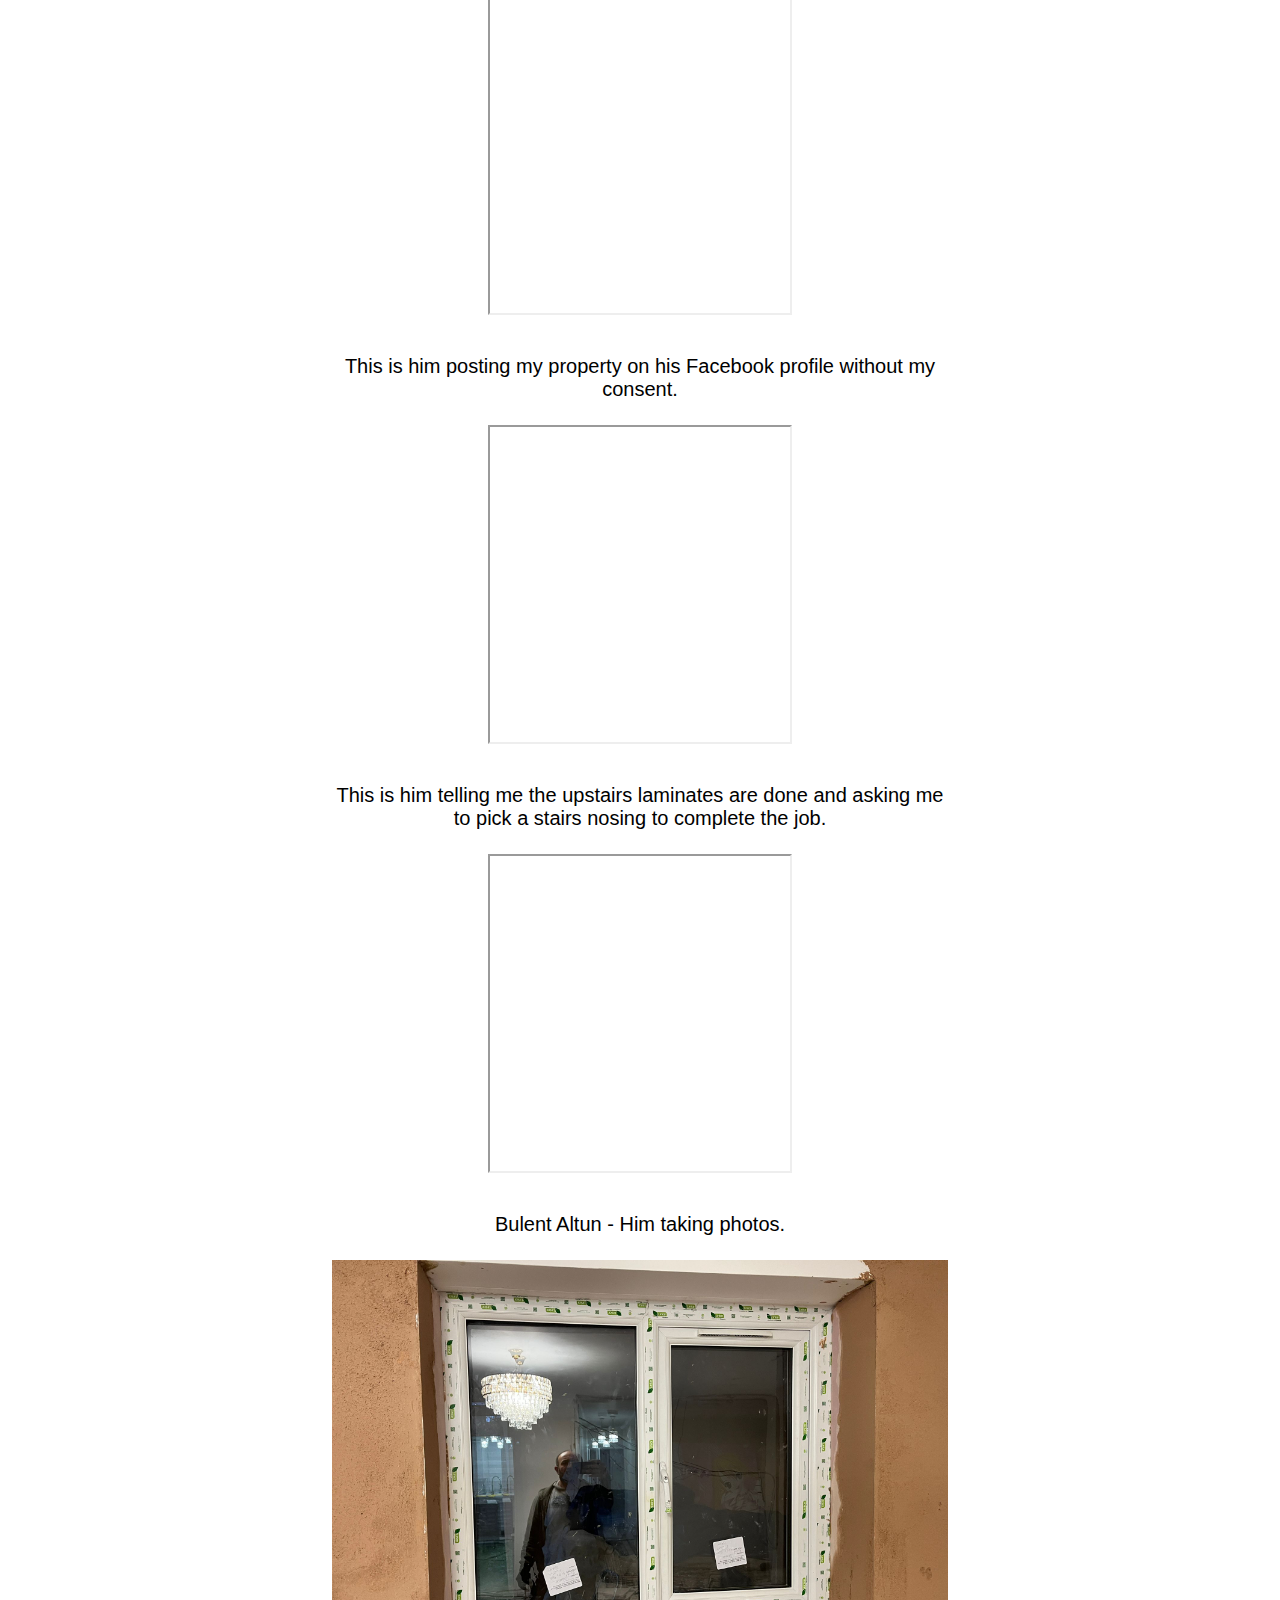
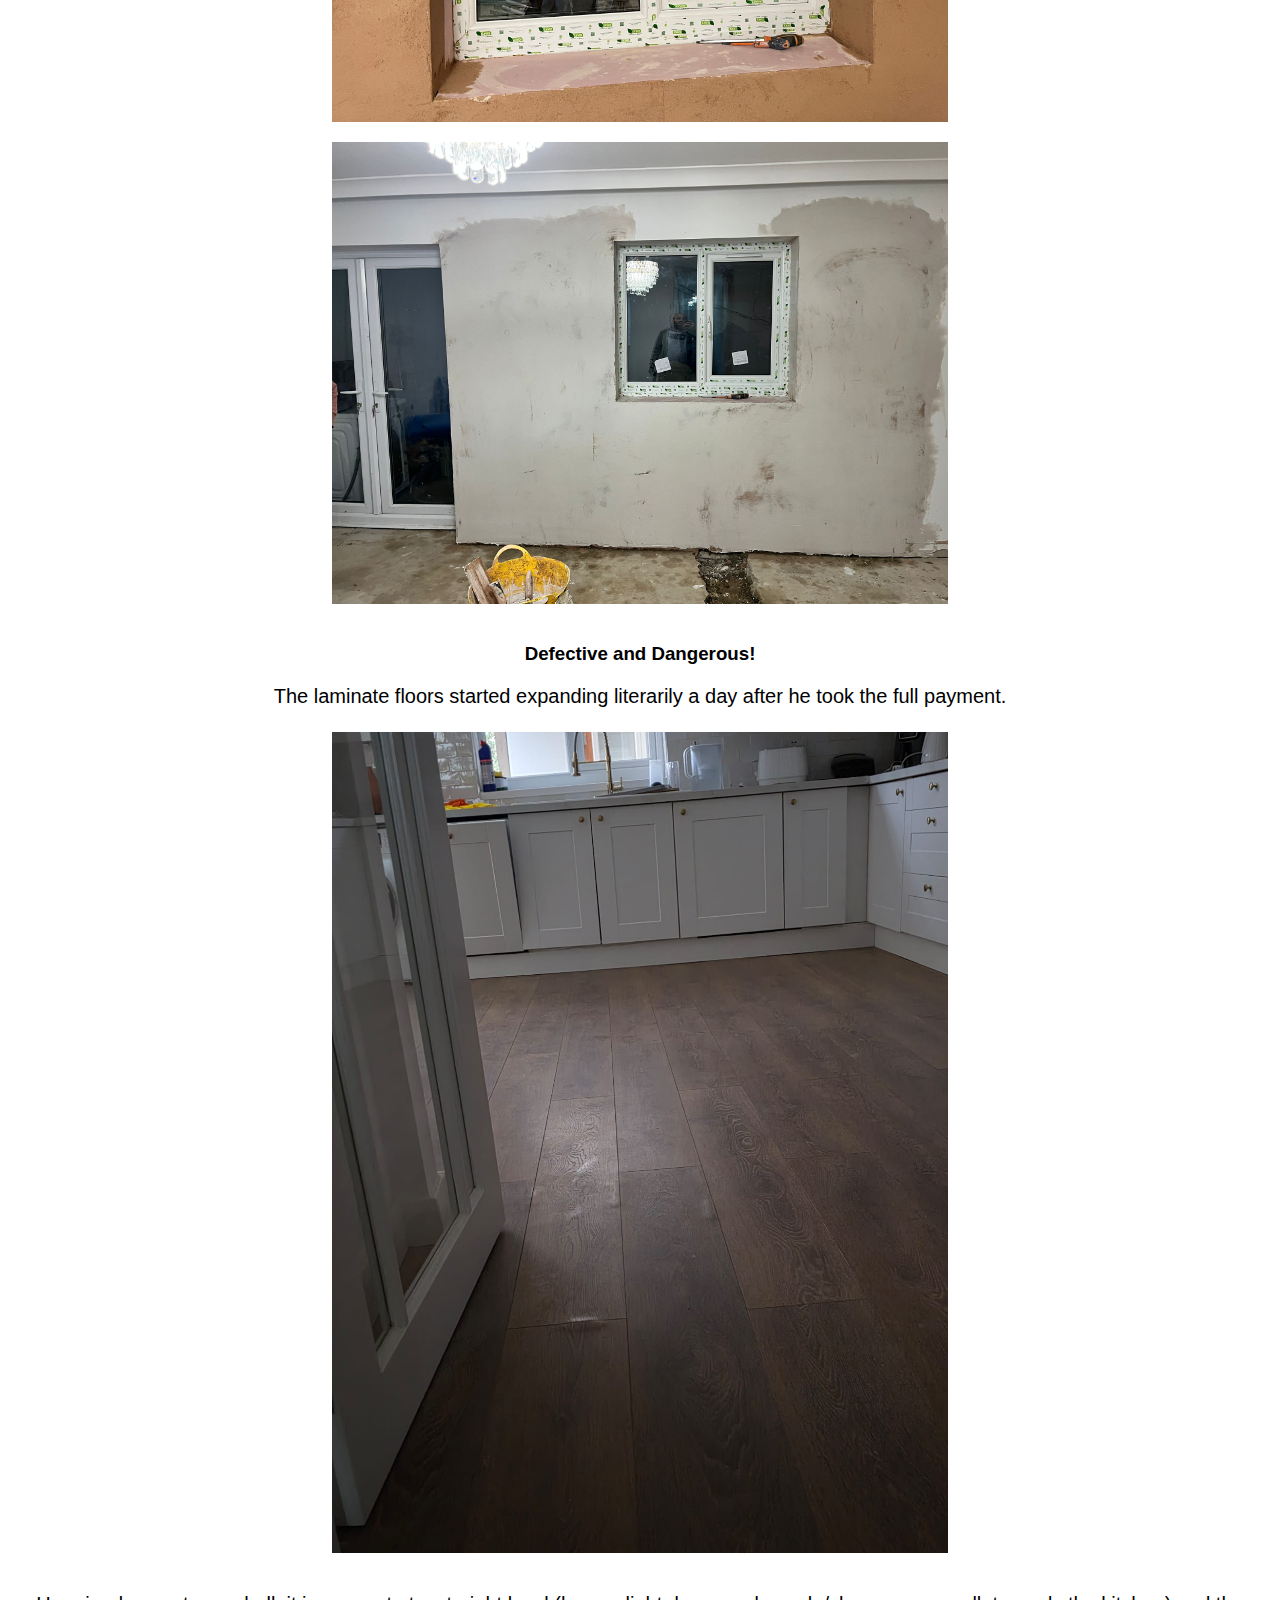
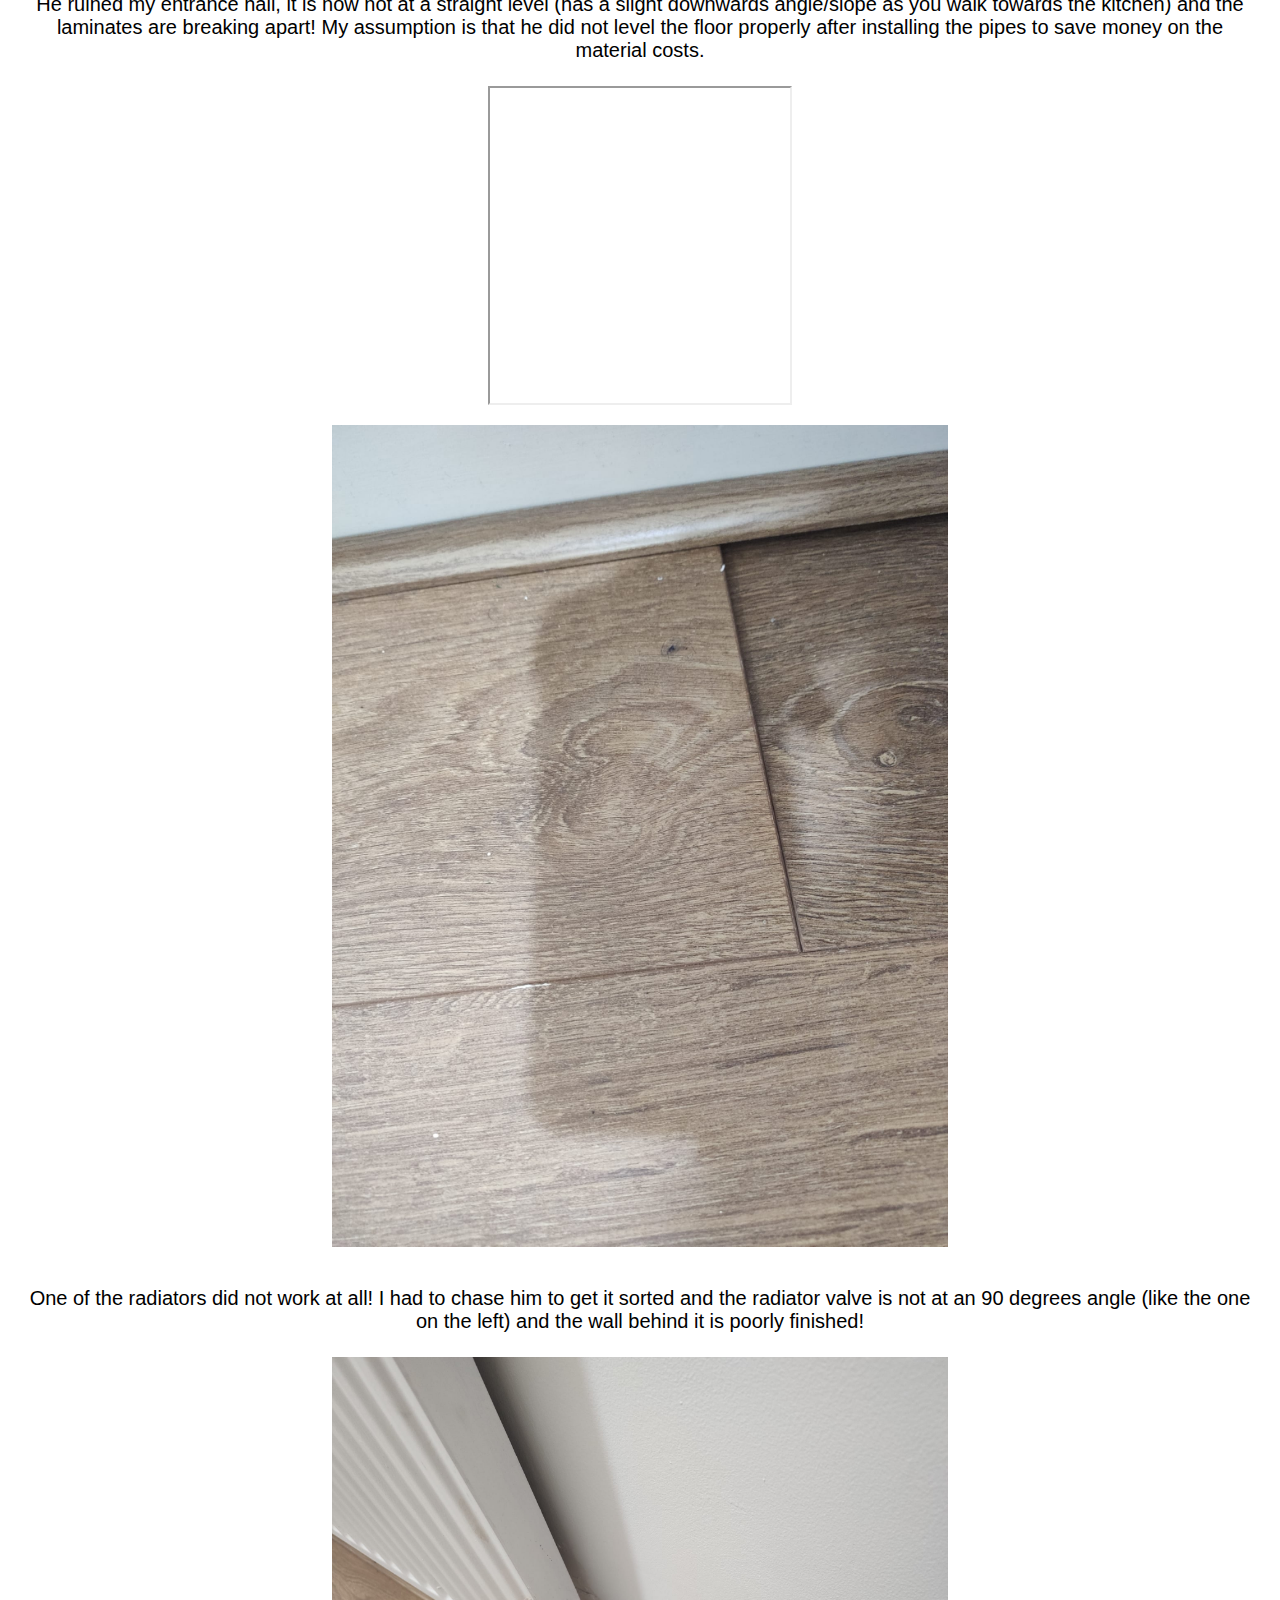
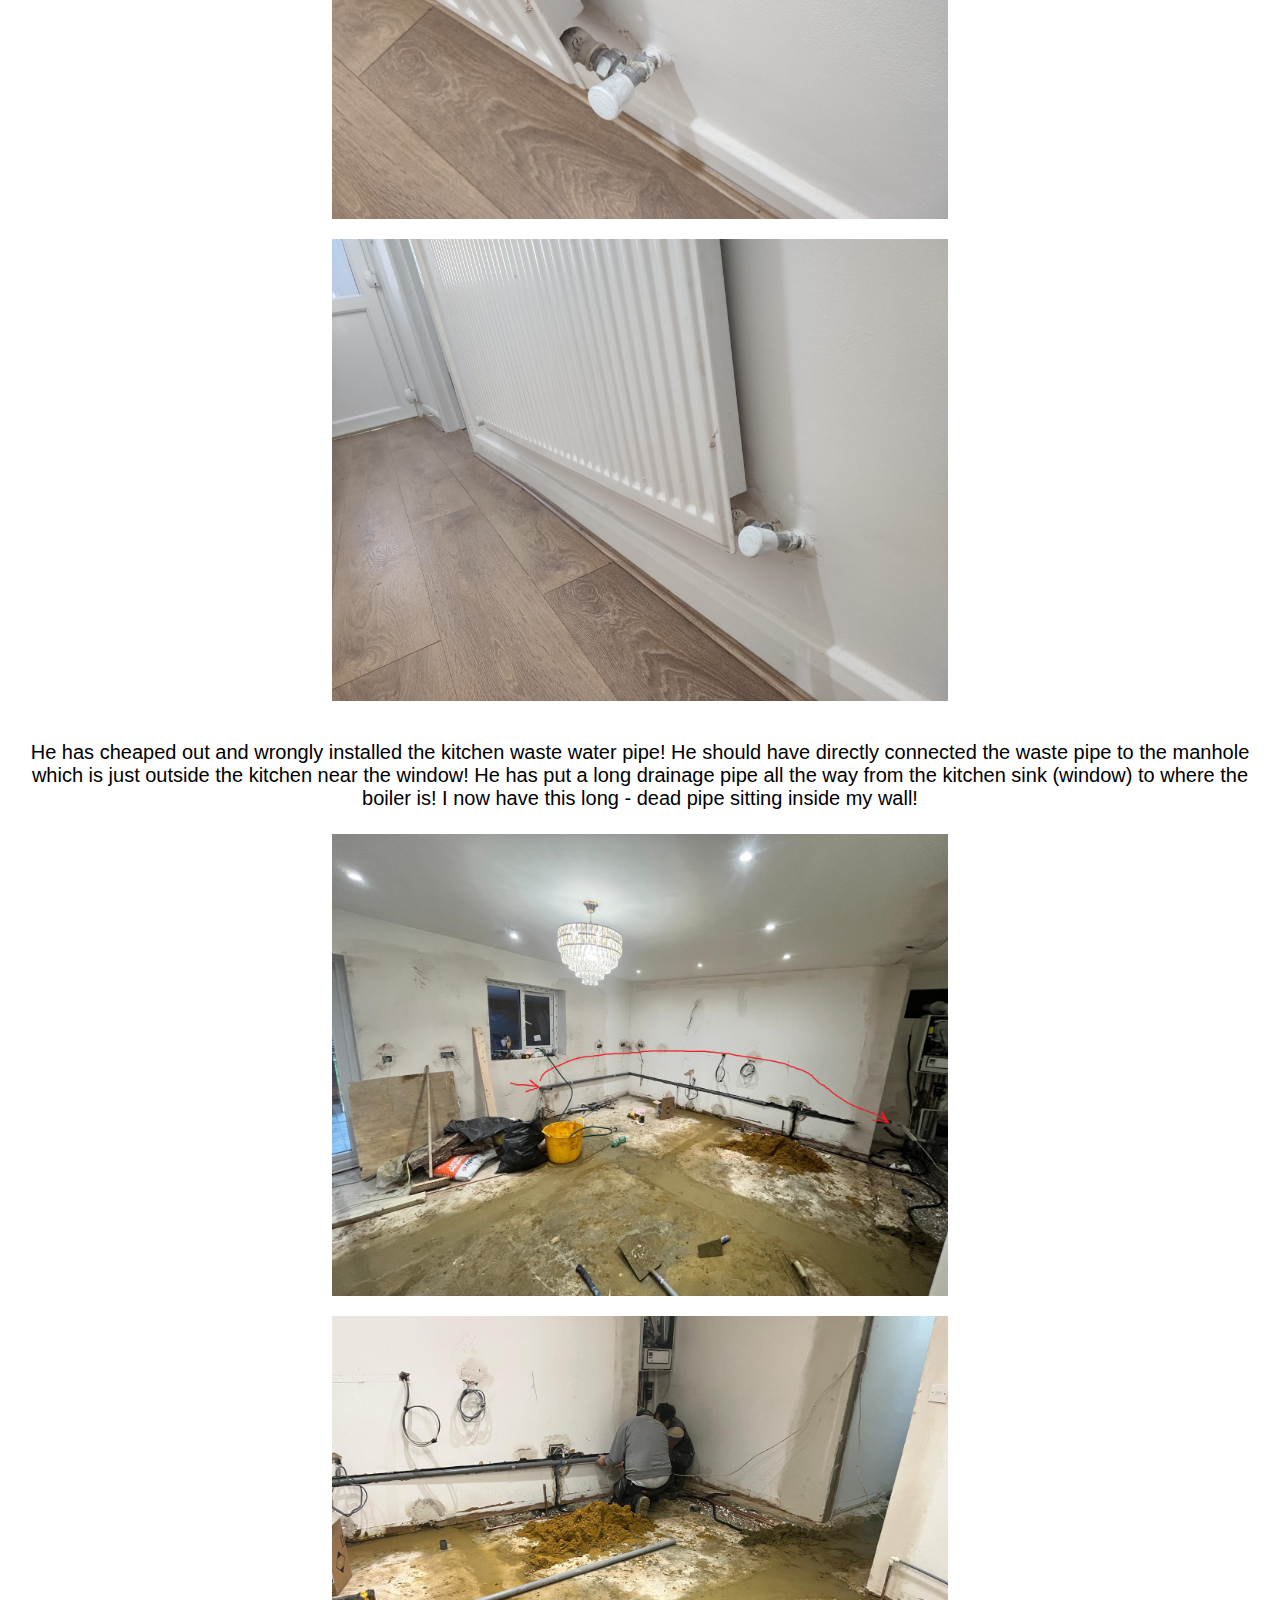
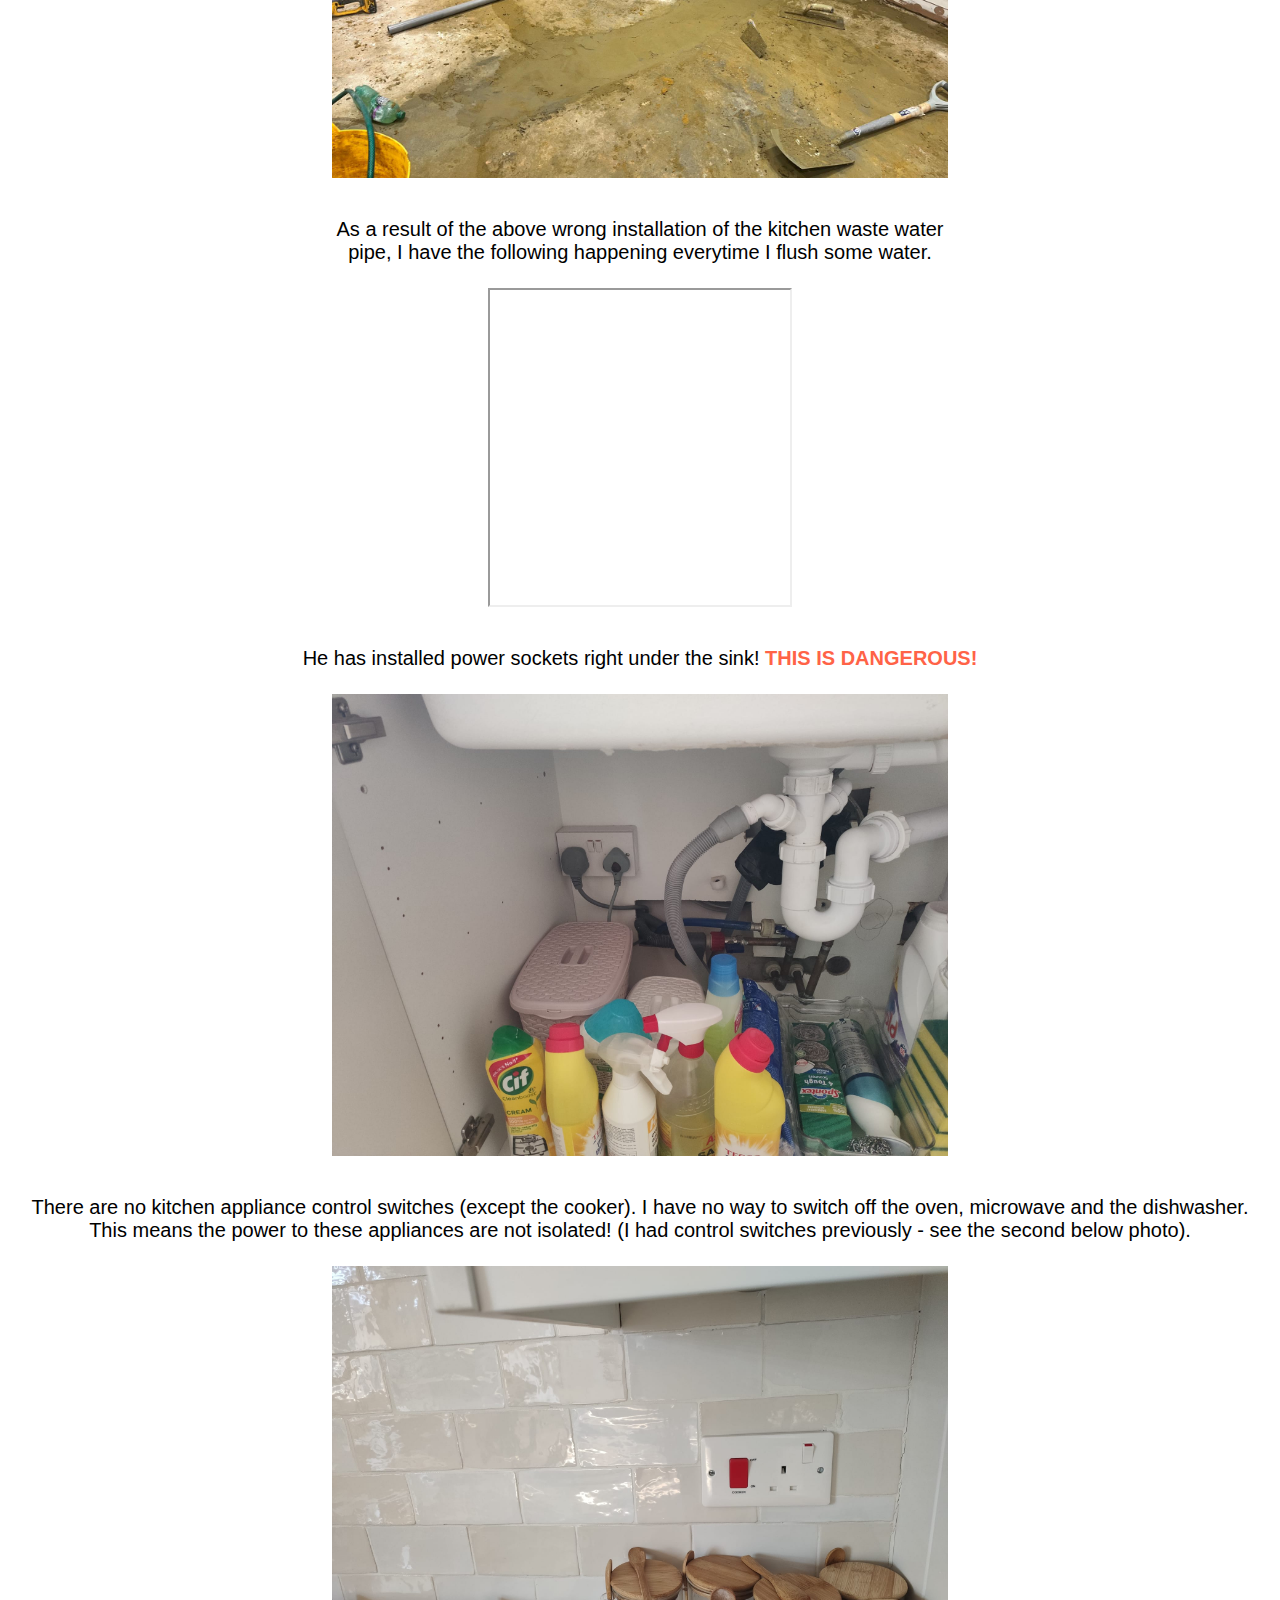
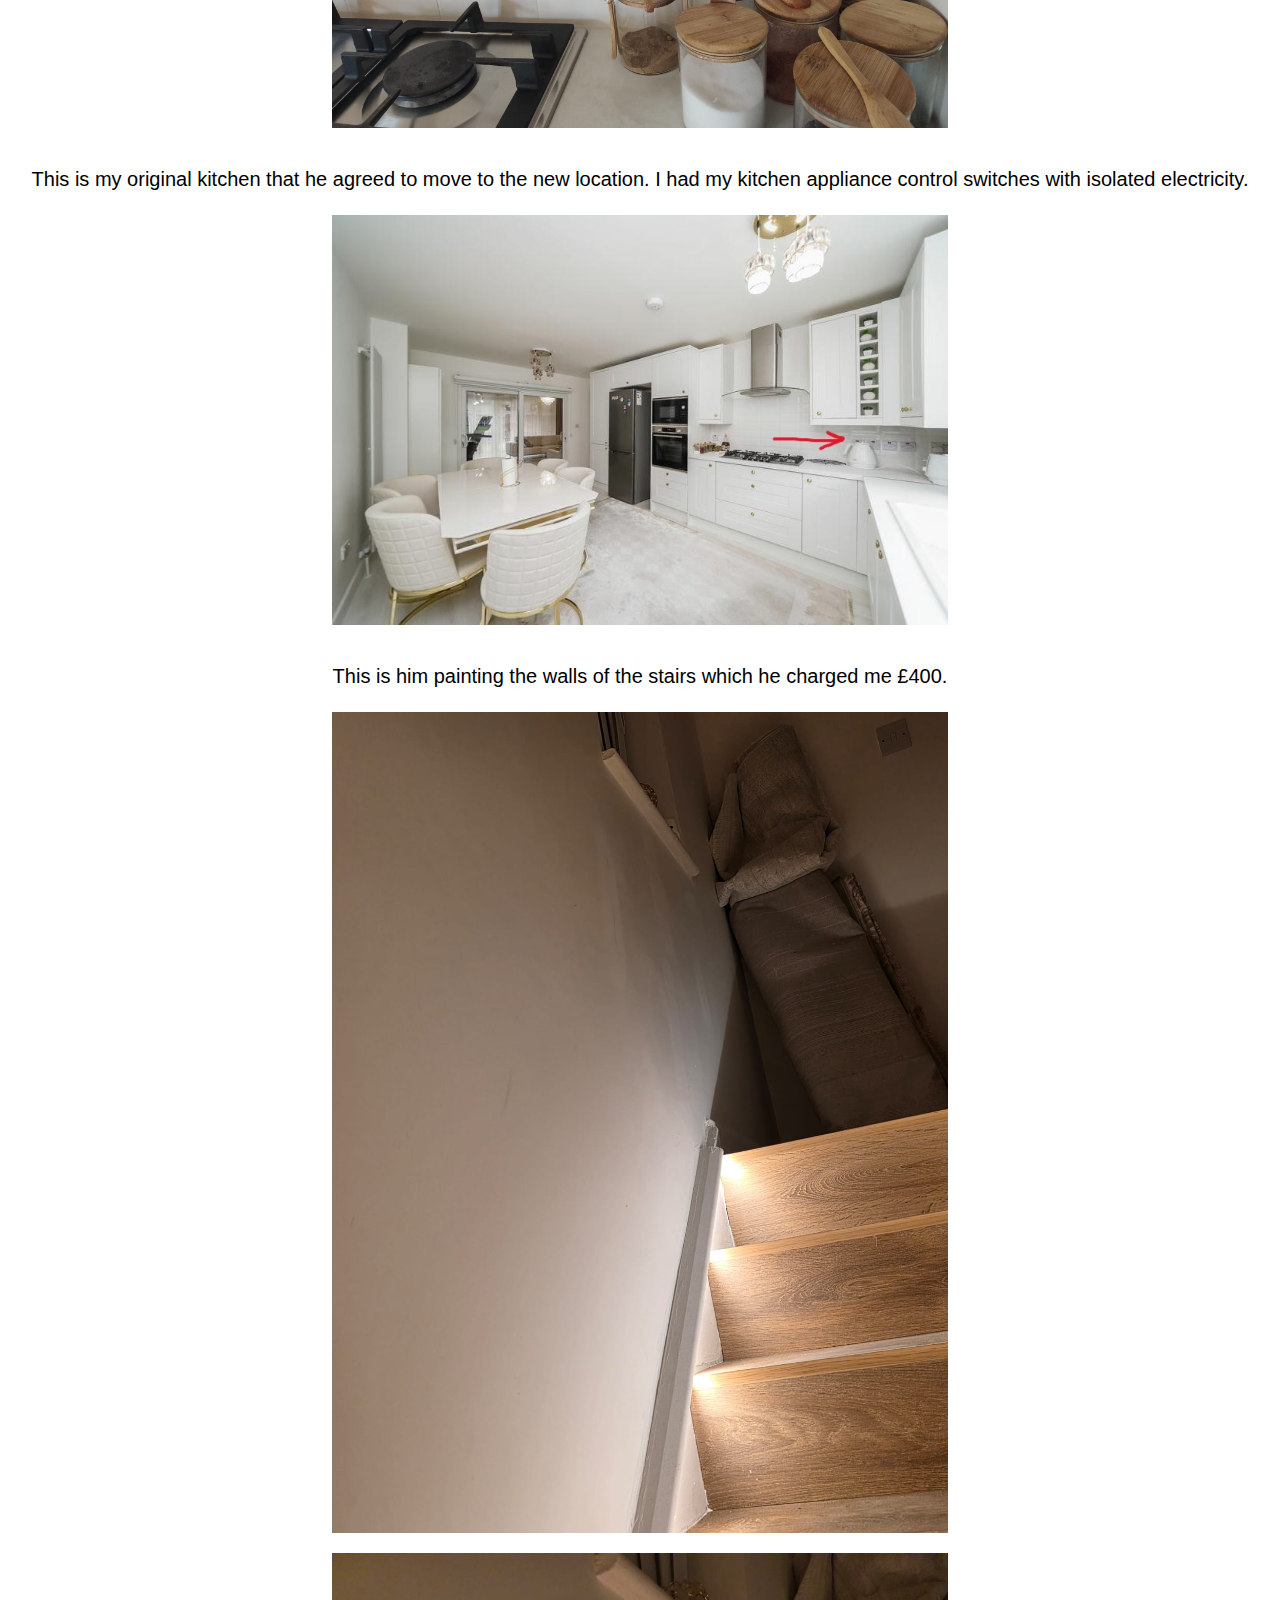
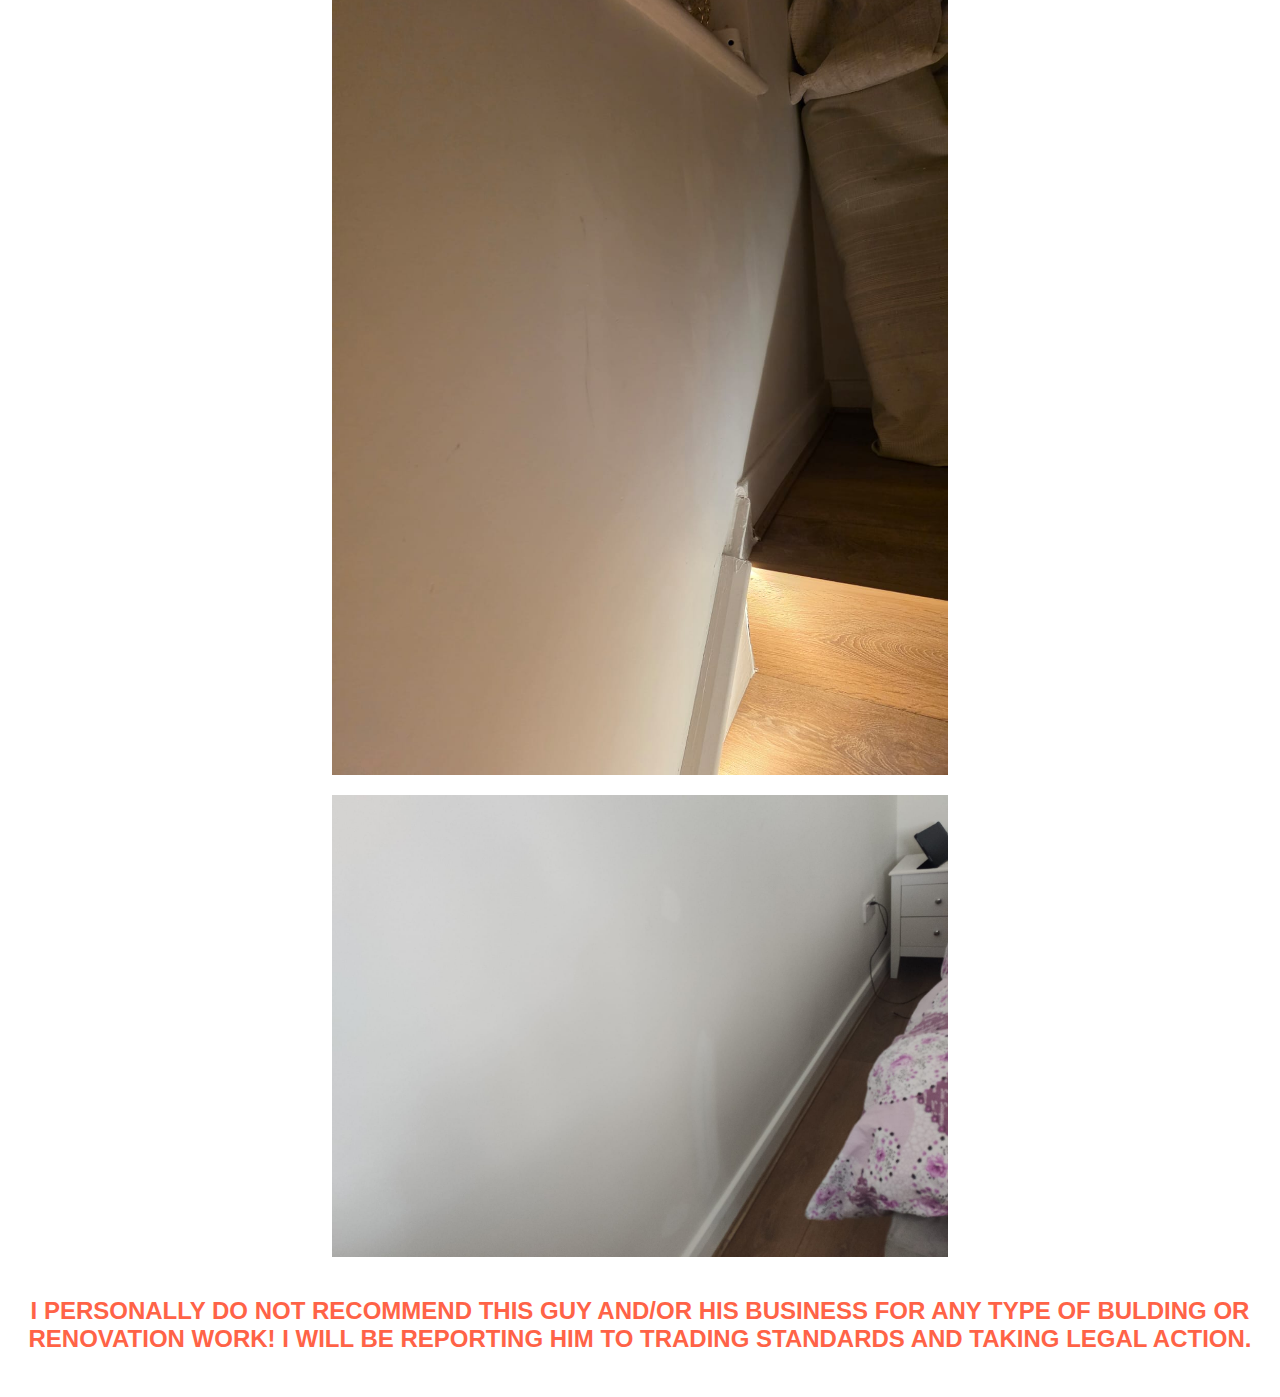
==== commit 6b6f6bda: "''" ====
--- a/index.html
+++ b/index.html
@@ -135,8 +135,10 @@
             <p>He has installed power sockets right under the sink! <span style="color: tomato;"><strong>THIS IS DANGEROUS!</strong></span></p>
             <img class="width-100 mb-1rem" src="/images/power-socket-under-sink.jpg" alt="Dangerous power sockets under the sink">
 
-            <p>There are no control switches for the kitchen appliances (except the cooker). I have no way to switch off the oven, microwave, the dishwasher and the fridge (I had control switches previously).</p>
+            <p>There are no kitchen appliance control switches (except the cooker). I have no way to switch off the oven, microwave and the dishwasher. This means the power to these appliances are not isolated! (I had control switches previously - see the second below photo).</p>
             <img class="width-100 mb-1rem" src="/images/no-control-switch-for-the-appliances.jpg" alt="No control switch in the kitchen for the appliances">
+            <p>This is my original kitchen that he agreed to move to the new location. I had my kitchen appliance control switches with isolated electricity.</p>
+            <img class="width-100 mb-1rem" src="/images/old-kitchen-control-switches.jpeg" alt="Previous control switches">
 
             <p>This is him painting the walls of the stairs which he charged me £400.</p>
             <img class="width-100 mb-1rem" src="/images/stairs-walls-defected-paint-1.jpg" alt="Stairs poor wall paint 1">
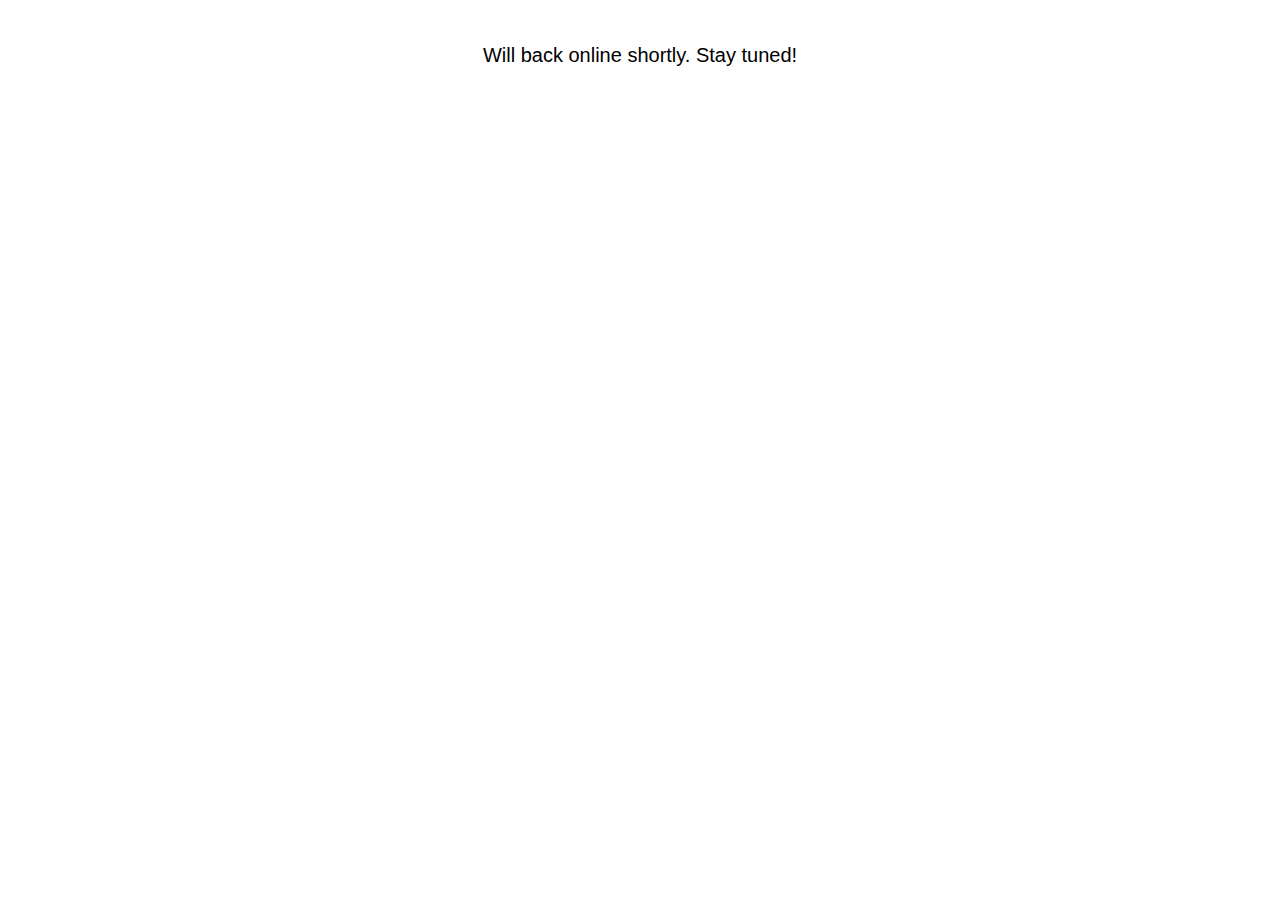
==== commit c3ec330a: "''" ====
--- a/index.html
+++ b/index.html
@@ -4,7 +4,7 @@
     <meta charset="UTF-8">
     <meta name="viewport" content="width=device-width, initial-scale=1.0"/>
     <meta http-equiv="X-UA-Compatible" content="ie=edge">
-    <title>Bulent ALTUN - G.D PARVIN LONDON DECORATION LTD - Ingiltere - London - United Kingdom</title>
+    <title>Will be back...</title>
     <link rel="stylesheet" href="/css/style.css">
     
     <!-- Favicons -->
@@ -14,11 +14,11 @@
     <link rel="manifest" href="/site.webmanifest">
 
     <!-- OG Tags -->
-    <meta property="og:title" content="Bülent Altun - Director of GD PARVIN LONDON DECORATION" />
+    <!-- <meta property="og:title" content="Bülent Altun - Director of GD PARVIN LONDON DECORATION" />
     <meta property="og:image" content="http://www.bulentaltun.com/images/og-image.jpg" />
     <meta property="og:description" content="This company is NOT recommended. Please read to find out about my experience working with Bülent Altun for a house renovation project!" />
     <meta property="og:type" content="website" />
-    <meta property="og:url" content="https://www.bulentaltun.com" />
+    <meta property="og:url" content="https://www.bulentaltun.com" /> -->
 
     <!-- Hotjar -->
     <script>
@@ -36,120 +36,7 @@
   </head>
   <body>
     <main>
-        <div id="flags">
-            <div>
-                <a href="/index.html"><img src="/images/flag-en.jpg" alt="English"></a>
-                <a href="/tr.html"><img src="/images/flag-tr.jpg" alt="Turkish"></a>
-            </div>
-        </div>
-
-        <!-- AddToAny BEGIN -->
-        <div class="share-btns">
-            <div>
-                <span>Share</span>
-                <div class="a2a_kit a2a_kit_size_32 a2a_default_style">
-                    <a class="a2a_button_whatsapp"></a>
-                    <a class="a2a_button_facebook"></a>
-                </div>
-            </div>
-        </div>
-        <script defer src="https://static.addtoany.com/menu/page.js"></script>
-        <!-- AddToAny END -->
-
-        <h1 style="color: tomato">⚠️WARNING⚠️ <br>IF YOU ARE GOING TO CONTRACT THIS MAN AND/OR HIS COMPANY FOR ANY TYPE OF BUILDING OR RENOVATION WORK, I SUGGEST YOU READ WHAT I WENT THROUGH!!</h1>
-        <h1>Bulent ALTUN - Director of G.D PARVIN LONDON DECORATION LTD</h1>
-        <h4>Company number 12810405</h4>
-        <h4>Correspondence address Flat 5 219-221, Hertford Road, Enfield, England, EN3 5JH</h4>
-
-        <a href="https://find-and-update.company-information.service.gov.uk/company/12810405/officers" target="_blank">VIEW DETAILS ON COMPANIES HOUSE</a>
-
-        <br><br>
-        <a href="https://www.linkedin.com/in/bulent-altun-68386b294/" target="_blank">LinkedIn Profile</a>
-
-        <h4>Company website <a href="gdparvinlondondecoration.co.uk" target="_blank">gdparvinlondondecoration.co.uk</a></h4>
-        <div>
-            <img src="/images/company-logo.jpeg" alt="GD Parvin London Decoration">
-        </div>
-
-        <br><br>
-        <!-- <img class="width-100" src="/images/bulent_altun.jpg" alt="Bulent Altun"> -->
-        
-
-        <p><strong><u>BASED ON MY EXPERIENCE, I PERSONALY DO NOT RECOMMEND CONTRACTING HIM OR/AND HIS BUSINESS FOR BUILDING OR RENOVATION WORK AT ALL COST!</u></strong></p>
-
-        <p>I wanted to renovate the house. The job required swapping the kitchen and the living rooms. This meant that the boiler and the gas pipes needed to be rerouted from the old room (kitchen) to the new room (living room) and vice versa.</p>
-
-        <p>I have started getting quotes in December 2024 and decided to go with Bulent Altun - G.D PARVIN LONDON DECORATION LTD. He came into my property twice prior to the start of the work. I have explained to him what I wanted done and we agreed on the initial cost - which was £16400 including the cost of the materials and labour. I have also asked him to install new laminates on the first floor so it would match the ground floor laminates because the old ones needed to be ripped apart for rerouting the pipes, which he quoted me £3000 (I later found out that this was way too much!). There were additional costs such as painting the walls of the stairs which he charged me £400. </p>
-
-        <p>In total, I have paid him £20,900.00 (£19,000 cash, £1,900.00 bank transfer to his business account). I was forced by Bulent Altun to pay in cash. He was asking for payments every other day and he told me he wouldn't be able to complete the job if I didn't pay in cash. I was assured that he will provide me with a receipt for the payments for the whole sum after the work had been completed. I didn't have a choice but to pay him so the work would be completed. Once the work was completed, he refused to give me an invoice and receipts for the cash payments.</p>
-        
-        <p>He started the work on the 9th of January 2025, and according to him, it was all completed to a satisfactory standard in the first week of February 2025. But in reality the work was done poorly.</p>
-
-        <p>
-            <i>
-                <strong>As of today (28th of February, 2025) I am tired chasing him to correct his mistakes or do a partial refund so I can get someone else to redo some of the work. I wanted to share my experience and what I went through. I will report him to Trading Standars and take legal action.</strong>
-            </i>
-        </p>
-
-        <p class="font-rem2"><strong>I will briefly demonstrate the poor work he has done and left me with. Please continue reading.</strong></p>
-
-        <div class="videos">
-            <p>First of all, let's make it clear that it was him who done the work. This is him providing updates to me as he was doing the work. He has used a WhatsApp group to post photos of the work as it was done.</p>
-            <iframe class="mb-1rem" max-width="420" height="315" src="https://www.youtube.com/embed/LAhnoadVYyo"></iframe> <!-- Whatsapp group posting progress updates-->
-
-            <p>This is him posting my property on his Facebook profile without my consent.</p>
-            <iframe class="mb-1rem" max-width="420" height="315" src="https://www.youtube.com/embed/_lQw7D4I1q4"></iframe> <!-- Facebook profile showing work done-->
-
-            <p>This is him telling me the upstairs laminates are done and asking me to pick a stairs nosing to complete the job.</p>
-            <iframe class="mb-1rem" max-width="420" height="315" src="https://www.youtube.com/embed/guQBYJSMKxo"></iframe> <!-- Upstairs laminates-->
-        </div>
-
-        <div>
-            <p>Bulent Altun - Him taking photos.</p>
-            <img class="width-100 mb-1rem" src="/images//bulent-altun-reflection-1.jpg" alt="Bulent Altun 1">
-            <img class="width-100 mb-1rem" src="/images/bulent-altun-reflection-2.jpg" alt="Bulent Altun 2">
-
-            <h3>Defective and Dangerous!</h3>
-            <p>The laminate floors started expanding literarily a day after he took the full payment.</p>
-            <img class="width-100 mb-1rem" src="/images/laminates-expansion.jpg" alt="Laminates expanding">
-
-            <p>He ruined my entrance hall, it is now not at a straight level (has a slight downwards angle/slope as you walk towards the kitchen) and the laminates are breaking apart! My assumption is that he did not level the floor properly after installing the pipes to save money on the material costs.</p>
-            <div class="videos mb-1rem">
-                <iframe max-width="420" height="315" src="https://www.youtube.com/embed/X7ErN5xhMMs"></iframe> <!-- Laminate floors issue-->
-            </div>
-            <img class="width-100 mb-1rem" src="/images//laminate-floor-cracking.jpg" alt="Laminates cracking">
-
-            <p>One of the radiators did not work at all! I had to chase him to get it sorted and the radiator valve is not at an 90 degrees angle (like the one on the left) and the wall behind it is poorly finished!</p>
-            <img class="width-100 mb-1rem" src="/images/radiator-1.jpg" alt="Poor radiator installation 1">
-            <img class="width-100 mb-1rem" src="/images/radiator-2.jpg" alt="Poor radiator installation 2">
-
-            <p>He has cheaped out and wrongly installed the kitchen waste water pipe! He should have directly connected the waste pipe to the manhole which is just outside the kitchen near the window! He has put a long drainage pipe all the way from the kitchen sink (window) to where the boiler is! I now have this long - dead pipe sitting inside my wall!</p>
-            <img class="width-100 mb-1rem" src="/images/kitchen-sink-pipe-1.jpg" alt="Poor kitchen sink drainage pipe installation 1">
-            <img class="width-100 mb-1rem" src="/images/kitchen-sink-pipe-2.jpg" alt="Poor kitchen sink drainage pipe installation 2">
-
-            <div class="videos">
-                <p>As a result of the above wrong installation of the kitchen waste water pipe, I have the following happening everytime I flush some water.</p>
-                <iframe max-width="420" height="315" src="https://www.youtube.com/embed/PfugCArp7Tw"></iframe> <!-- Sink -->
-            </div>
-
-            <p>He has installed power sockets right under the sink! <span style="color: tomato;"><strong>THIS IS DANGEROUS!</strong></span></p>
-            <img class="width-100 mb-1rem" src="/images/power-socket-under-sink.jpg" alt="Dangerous power sockets under the sink">
-
-            <p>There are no kitchen appliance control switches (except the cooker). I have no way to switch off the oven, microwave and the dishwasher. This means the power to these appliances are not isolated! (I had control switches previously - see the second below photo).</p>
-            <img class="width-100 mb-1rem" src="/images/no-control-switch-for-the-appliances.jpg" alt="No control switch in the kitchen for the appliances">
-            <p>This is my original kitchen that he agreed to move to the new location. I had my kitchen appliance control switches with isolated electricity.</p>
-            <img class="width-100 mb-1rem" src="/images/old-kitchen-control-switches.jpeg" alt="Previous control switches">
-
-            <p>This is him painting the walls of the stairs which he charged me £400.</p>
-            <img class="width-100 mb-1rem" src="/images/stairs-walls-defected-paint-1.jpg" alt="Stairs poor wall paint 1">
-            <img class="width-100 mb-1rem" src="/images/stairs-walls-defected-paint-2.jpg" alt="Stairs poor wall paint 2">
-            <img class="width-100 mb-1rem" src="/images/bedroom-wall-paint.jpg" alt="Bedroom wall paint which was damaged by him when moving the furnitures around for installing new floow laminates">
-
-            <h2 style="color: tomato">
-                <strong>I PERSONALLY DO NOT RECOMMEND THIS GUY AND/OR HIS BUSINESS FOR ANY TYPE OF BULDING OR RENOVATION WORK! I WILL BE REPORTING HIM TO TRADING STANDARDS AND TAKING LEGAL ACTION.</strong>
-            </h2>
-        </div>
+       <p>Will back online shortly. Stay tuned!</p>
     </main>
-    <!-- <script src="index.js"></script> -->
   </body>
 </html>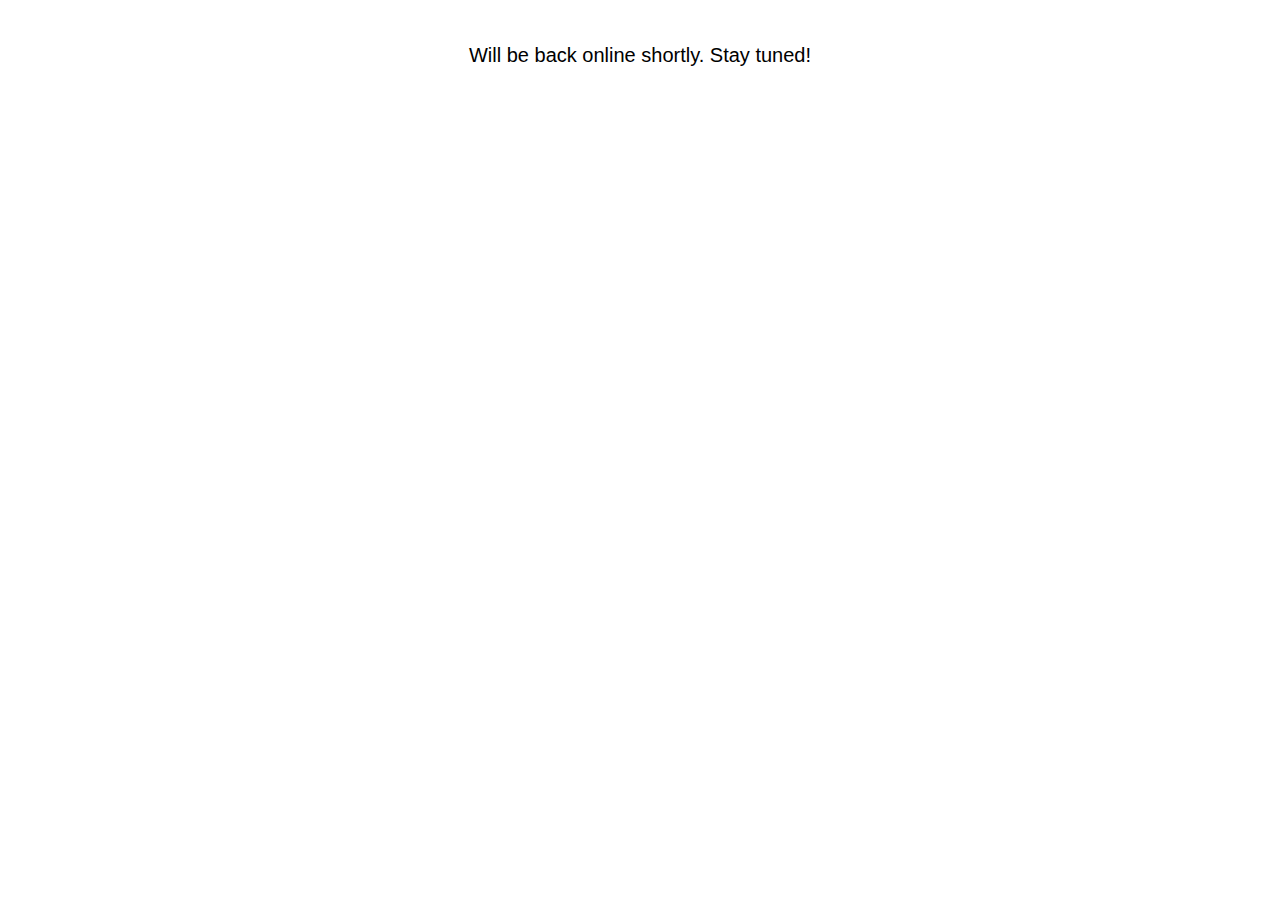
==== commit 6c98ad9a: "''" ====
--- a/index.html
+++ b/index.html
@@ -36,7 +36,7 @@
   </head>
   <body>
     <main>
-       <p>Will back online shortly. Stay tuned!</p>
+       <p>Will be back online shortly. Stay tuned!</p>
     </main>
   </body>
 </html>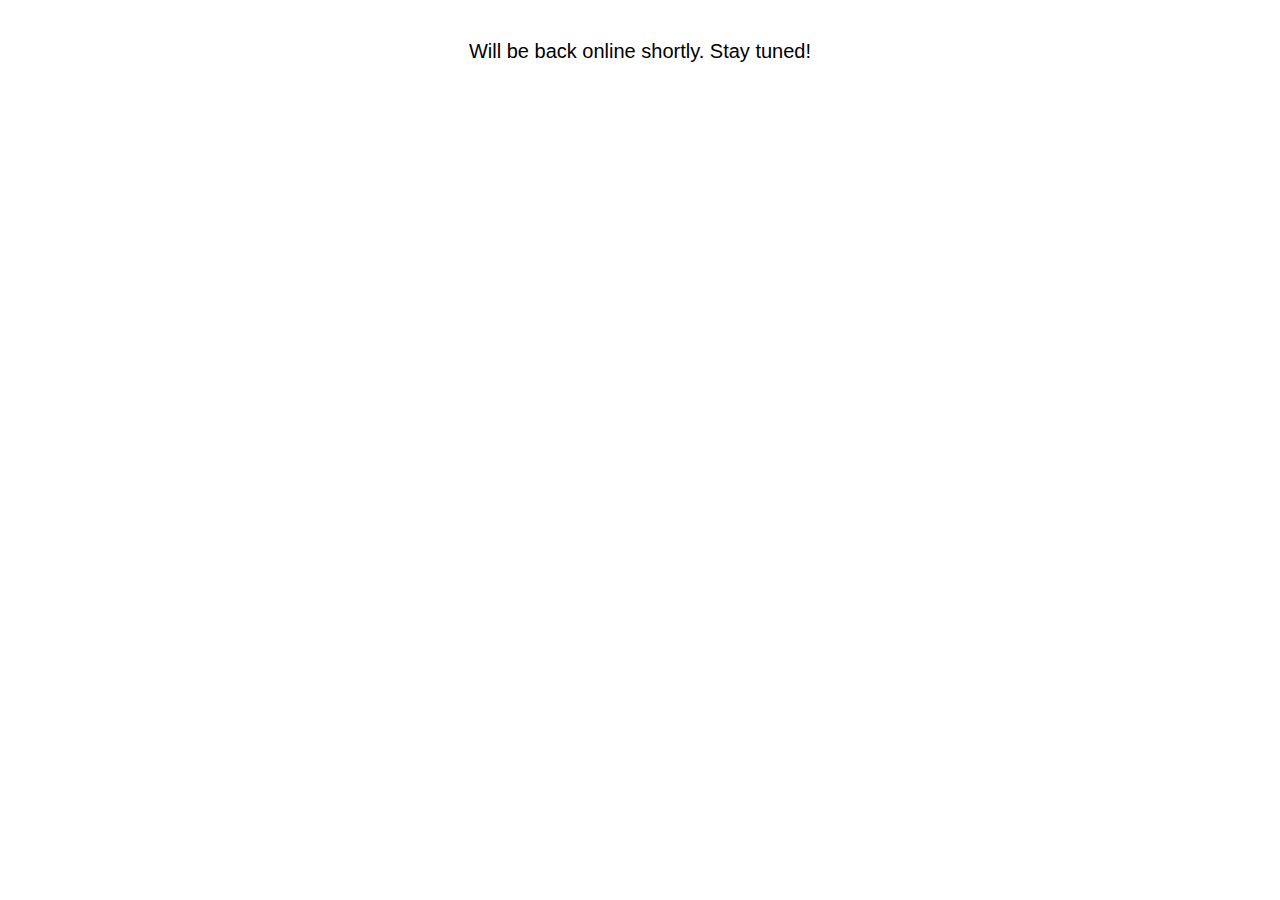
==== commit ed0596f5: "''" ====
--- a/index.html
+++ b/index.html
@@ -36,7 +36,7 @@
   </head>
   <body>
     <main>
-       <p>Will be back online shortly. Stay tuned!</p>
+       <p style="margin: 1rem;">Will be back online shortly. Stay tuned!</p>
     </main>
   </body>
 </html>